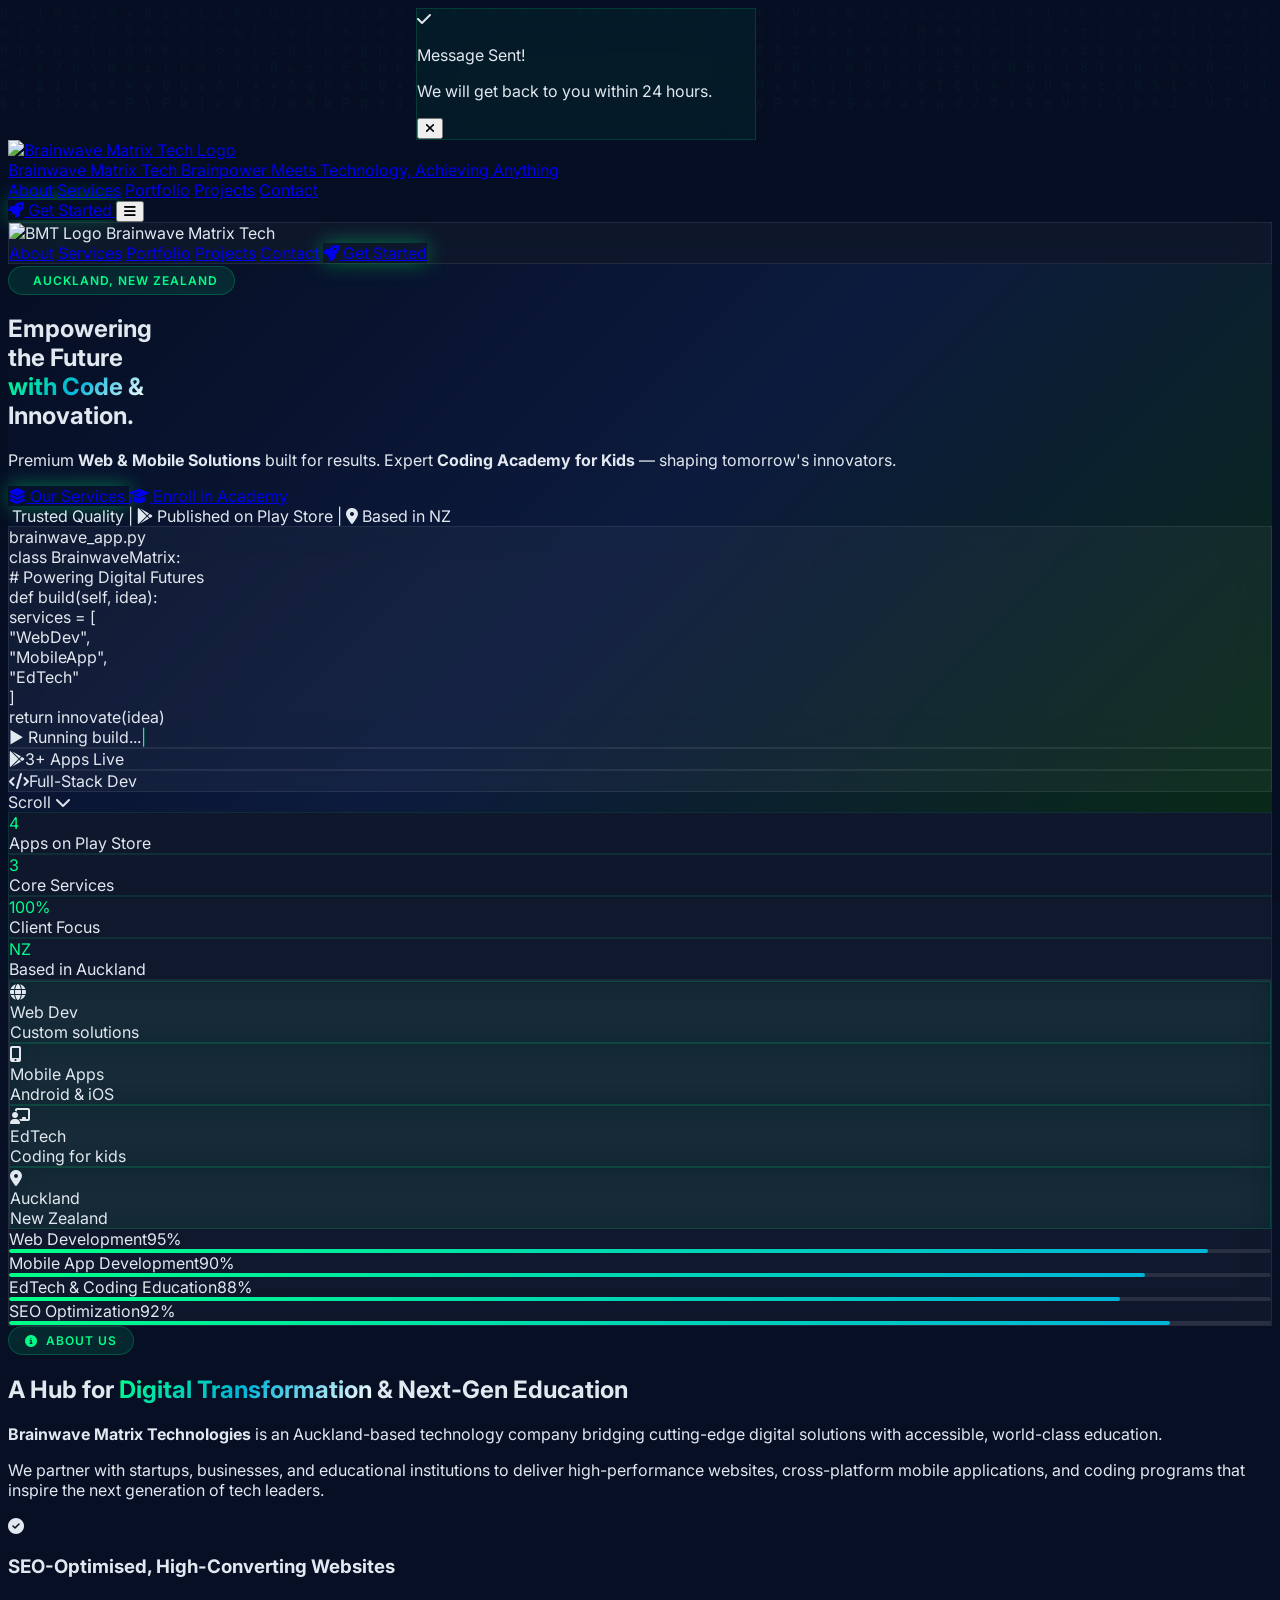
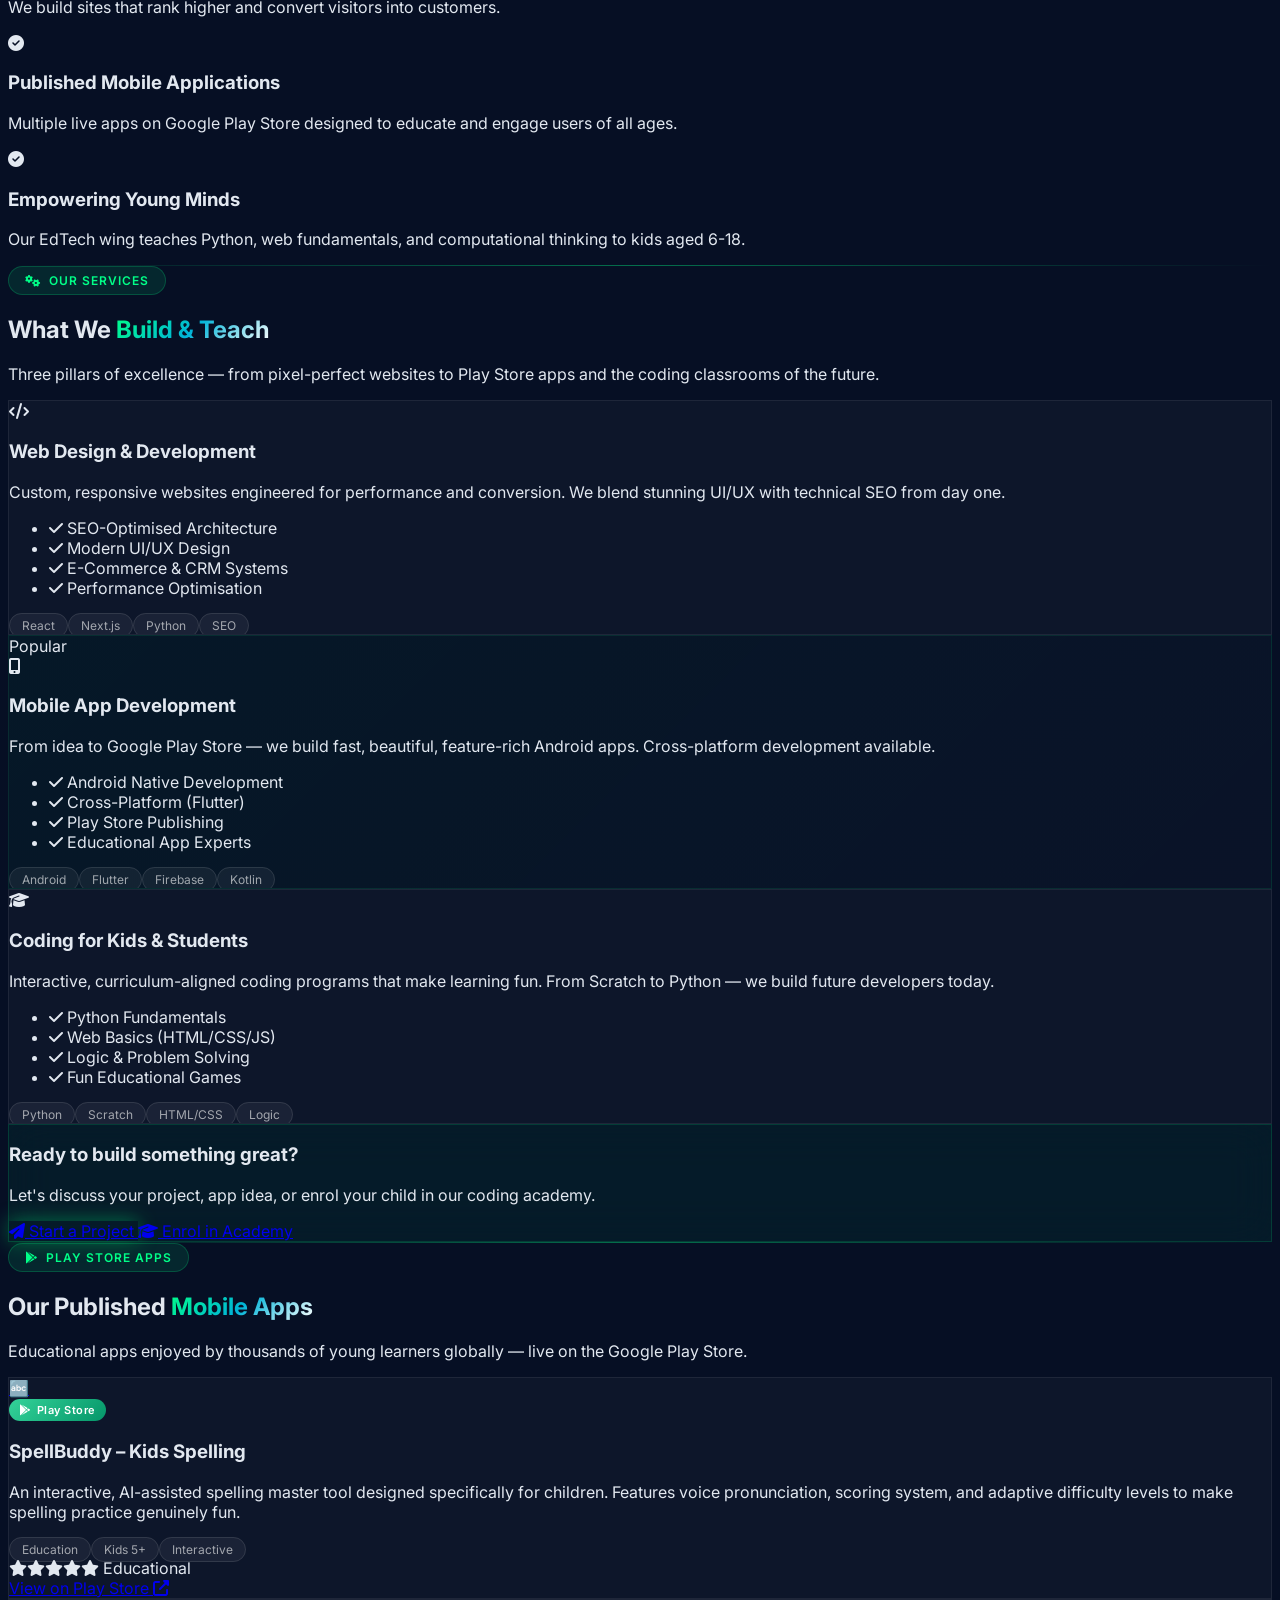
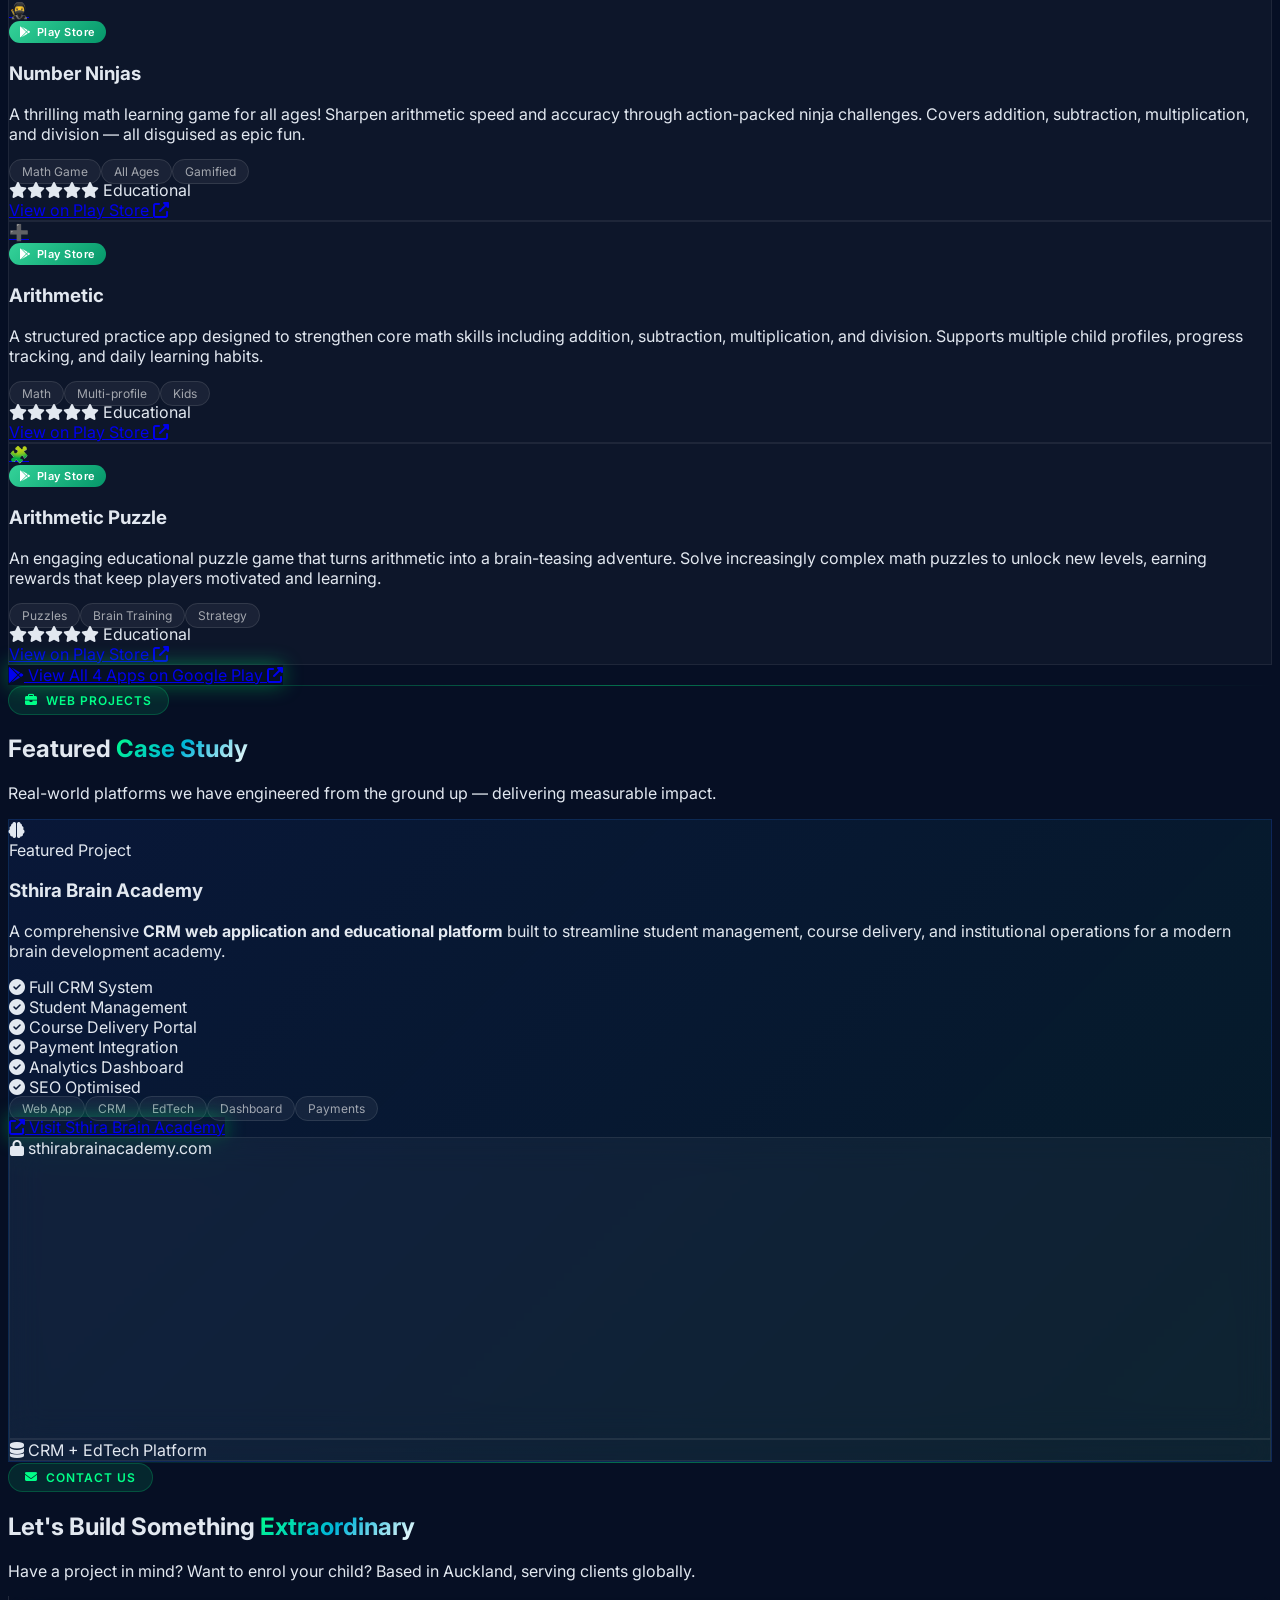
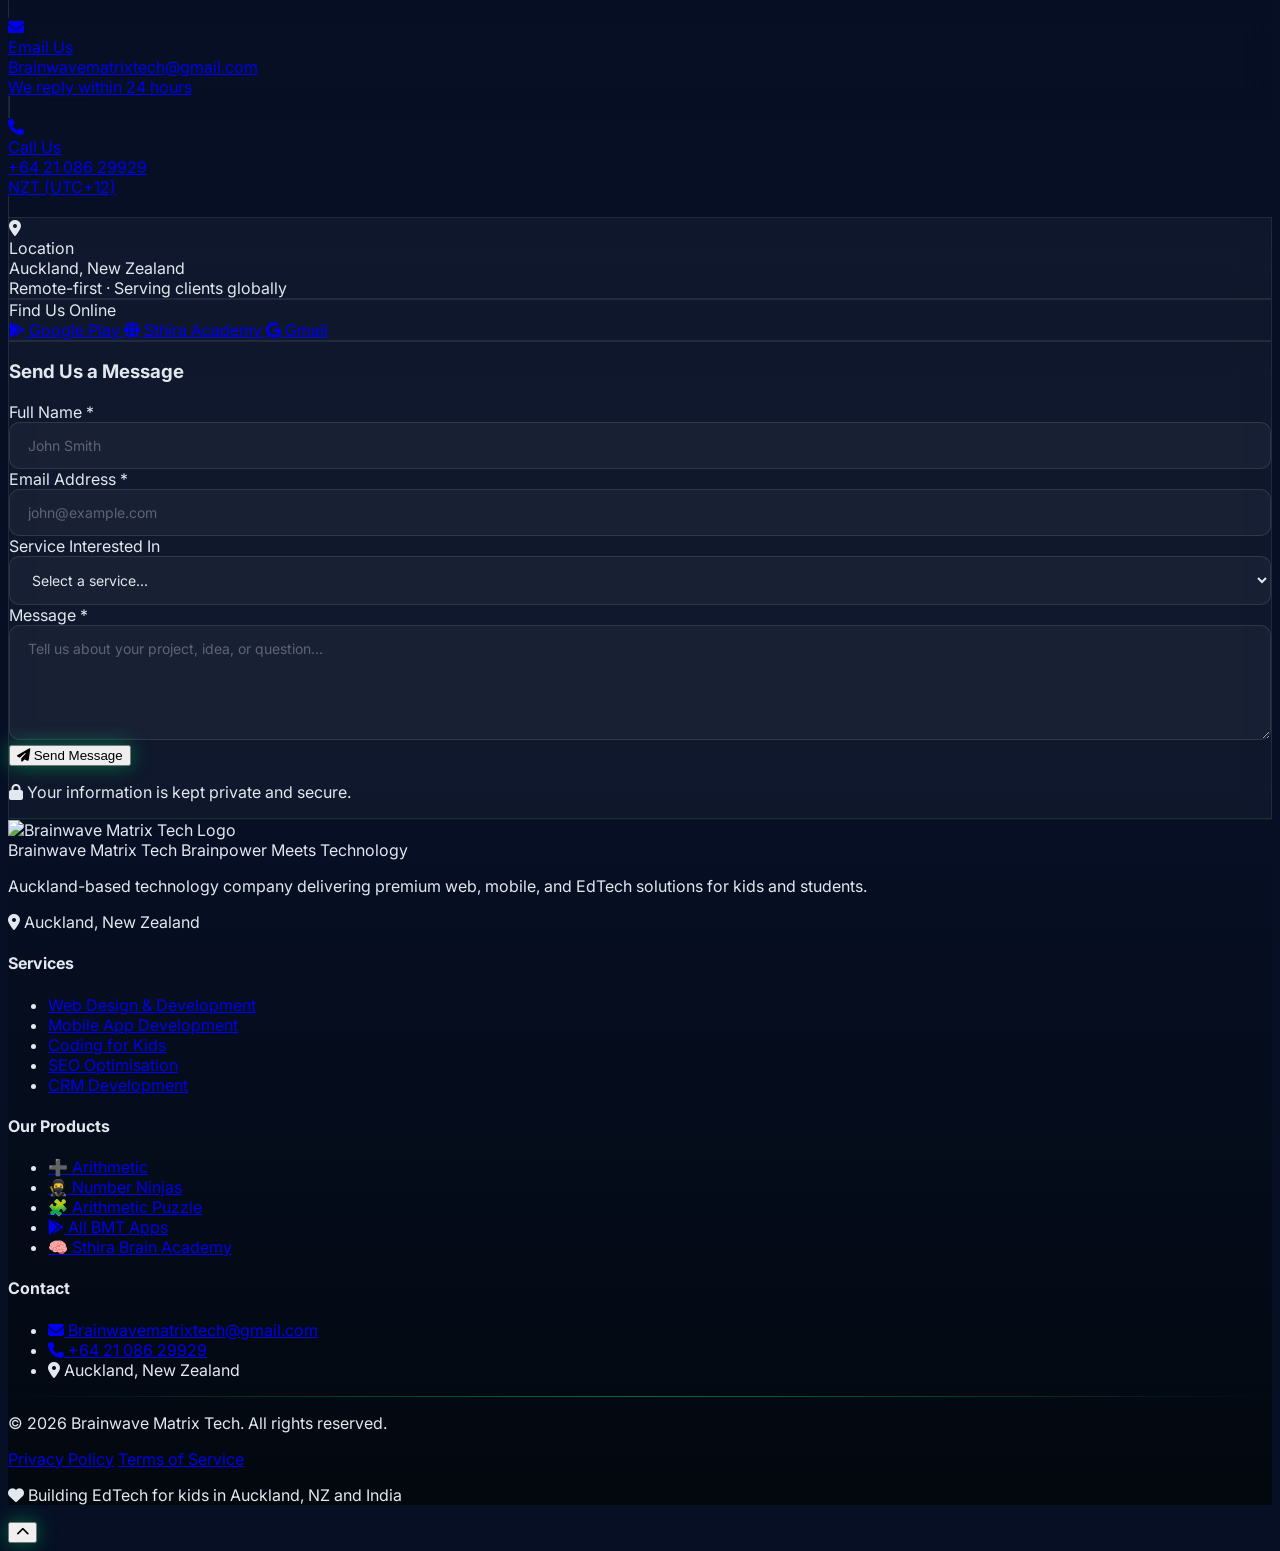
==== index.html @ c78d688f "Update site" ====
<!DOCTYPE html>
<html lang="en" class="scroll-smooth">
<head>
  <meta charset="UTF-8" />
  <meta name="viewport" content="width=device-width, initial-scale=1.0" />
  <title>Brainwave Matrix Technologies | Web, Mobile & EdTech Solutions – Auckland, NZ</title>

  <!-- SEO Meta Tags -->
  <meta name="description" content="Brainwave Matrix Technologies – Auckland-based technology solutions provider specialising in web design & development, mobile app development, and EdTech coding education for kids and students." />
  <meta name="keywords" content="web development Auckland, mobile app development NZ, coding for kids New Zealand, EdTech, Android app developer, SEO web design, Brainwave Matrix Technologies" />
  <meta name="author" content="Brainwave Matrix Technologies" />
  <meta name="robots" content="index, follow" />
  <link rel="canonical" href="https://brainwavematrixtech.com/" />

  <!-- Open Graph -->
  <meta property="og:type" content="website" />
  <meta property="og:url" content="https://brainwavematrixtech.com/" />
  <meta property="og:title" content="Brainwave Matrix Technologies | Web, Mobile & EdTech Solutions" />
  <meta property="og:description" content="Premium web & mobile solutions and expert coding academy for kids. Auckland, New Zealand." />

  <!-- Twitter Card -->
  <meta name="twitter:card" content="summary_large_image" />
  <meta name="twitter:title" content="Brainwave Matrix Technologies" />
  <meta name="twitter:description" content="Web & Mobile Solutions | Coding Academy for Kids – Auckland, NZ" />

  <!-- Tailwind CSS CDN -->
  <script src="https://cdn.tailwindcss.com"></script>
  <script>
    tailwind.config = {
      theme: {
        extend: {
          fontFamily: {
            sans: ['Inter', 'system-ui', 'sans-serif'],
            mono: ['JetBrains Mono', 'monospace'],
          }
        }
      }
    }
  </script>

  <!-- Google Fonts -->
  <link rel="preconnect" href="https://fonts.googleapis.com" />
  <link rel="preconnect" href="https://fonts.gstatic.com" crossorigin />
  <link href="https://fonts.googleapis.com/css2?family=Inter:wght@300;400;500;600;700;800;900&family=JetBrains+Mono:wght@400;700&display=swap" rel="stylesheet" />

  <!-- Favicon -->
  <link rel="icon" type="image/x-icon" href="bmt_logo.ico" />

  <!-- FontAwesome -->
  <link rel="stylesheet" href="https://cdnjs.cloudflare.com/ajax/libs/font-awesome/6.5.0/css/all.min.css" />

  <!-- JSON-LD Schema Markup -->
  <script type="application/ld+json">
  {
    "@context": "https://schema.org",
    "@graph": [
      {
        "@type": ["LocalBusiness", "EducationalOrganization", "ProfessionalService"],
        "@id": "https://brainwavematrixtech.com/#organization",
        "name": "Brainwave Matrix Technologies",
        "alternateName": "BMT",
        "description": "Auckland-based technology solutions provider specialising in web design, mobile app development, and EdTech coding education for kids and students.",
        "url": "https://brainwavematrixtech.com/",
        "telephone": "+64-21-086-29929",
        "email": "Brainwavematrixtech@gmail.com",
        "address": {
          "@type": "PostalAddress",
          "addressLocality": "Auckland",
          "addressRegion": "Auckland",
          "addressCountry": "NZ"
        },
        "geo": { "@type": "GeoCoordinates", "latitude": "-36.8509", "longitude": "174.7645" },
        "areaServed": ["New Zealand", "Global"],
        "sameAs": ["https://play.google.com/store/apps/dev?id=7331833012510602202"],
        "hasOfferCatalog": {
          "@type": "OfferCatalog",
          "name": "Technology Services",
          "itemListElement": [
            { "@type": "Offer", "itemOffered": { "@type": "Service", "name": "Web Design & Development" }},
            { "@type": "Offer", "itemOffered": { "@type": "Service", "name": "Mobile App Development" }},
            { "@type": "Offer", "itemOffered": { "@type": "Service", "name": "Coding Education for Kids" }}
          ]
        }
      },
      {
        "@type": "WebSite",
        "@id": "https://brainwavematrixtech.com/#website",
        "url": "https://brainwavematrixtech.com/",
        "name": "Brainwave Matrix Technologies",
        "publisher": { "@id": "https://brainwavematrixtech.com/#organization" }
      }
    ]
  }
  </script>

  <style>
    *, *::before, *::after { box-sizing: border-box; }
    html { scroll-behavior: smooth; }
    body { font-family: 'Inter', system-ui, sans-serif; background-color: #060f24; color: #e2e8f0; overflow-x: hidden; }

    ::-webkit-scrollbar { width: 6px; }
    ::-webkit-scrollbar-track { background: #060f24; }
    ::-webkit-scrollbar-thumb { background: #00ff88; border-radius: 3px; }

    #matrix-canvas { position: fixed; top: 0; left: 0; width: 100%; height: 100%; opacity: 0.04; pointer-events: none; z-index: 0; }

    .glass { background: rgba(255,255,255,0.04); backdrop-filter: blur(16px); -webkit-backdrop-filter: blur(16px); border: 1px solid rgba(255,255,255,0.08); }
    .glass-strong { background: rgba(0,255,136,0.05); backdrop-filter: blur(20px); -webkit-backdrop-filter: blur(20px); border: 1px solid rgba(0,255,136,0.15); }

    .glow-green { text-shadow: 0 0 20px rgba(0,255,136,0.6), 0 0 40px rgba(0,255,136,0.3); }
    .glow-btn { box-shadow: 0 0 20px rgba(0,255,136,0.4), 0 4px 15px rgba(0,0,0,0.3); transition: all 0.3s ease; }
    .glow-btn:hover { box-shadow: 0 0 35px rgba(0,255,136,0.7), 0 8px 25px rgba(0,0,0,0.4); transform: translateY(-2px); }
    .glow-btn-outline { transition: all 0.3s ease; }
    .glow-btn-outline:hover { box-shadow: 0 0 25px rgba(0,255,136,0.4); transform: translateY(-2px); }

    .gradient-text { background: linear-gradient(135deg, #00ff88 0%, #00b4d8 50%, #ffffff 100%); -webkit-background-clip: text; -webkit-text-fill-color: transparent; background-clip: text; }

    .section-divider { height: 1px; background: linear-gradient(90deg, transparent, rgba(0,255,136,0.4), transparent); }

    #navbar { transition: all 0.3s ease; }
    #navbar.scrolled { background: rgba(6,15,36,0.95) !important; backdrop-filter: blur(20px); box-shadow: 0 4px 30px rgba(0,0,0,0.5); border-bottom: 1px solid rgba(0,255,136,0.1); }

    .hero-bg { background: linear-gradient(135deg, #060f24 0%, #0d1b3e 50%, #0a2a18 100%); }

    @keyframes float { 0%,100% { transform: translateY(0); } 50% { transform: translateY(-20px); } }
    @keyframes blink { 0%,50% { opacity:1; } 51%,100% { opacity:0; } }
    .float-anim { animation: float 6s ease-in-out infinite; }
    .typewriter-cursor::after { content: '|'; color: #00ff88; animation: blink 1s infinite; }

    .stat-card { background: rgba(255,255,255,0.04); border: 1px solid rgba(0,255,136,0.1); transition: all 0.3s ease; }
    .stat-card:hover { border-color: rgba(0,255,136,0.4); background: rgba(0,255,136,0.05); transform: translateY(-4px); box-shadow: 0 10px 30px rgba(0,255,136,0.1); }

    .service-card { background: rgba(255,255,255,0.03); border: 1px solid rgba(255,255,255,0.07); transition: all 0.4s cubic-bezier(0.4,0,0.2,1); position: relative; overflow: hidden; }
    .service-card::before { content: ''; position: absolute; top: 0; left: 0; width: 100%; height: 2px; background: linear-gradient(90deg, transparent, #00ff88, transparent); transform: translateX(-100%); transition: transform 0.4s ease; }
    .service-card:hover::before { transform: translateX(100%); }
    .service-card:hover { border-color: rgba(0,255,136,0.3); background: rgba(0,255,136,0.04); transform: translateY(-6px); box-shadow: 0 20px 40px rgba(0,0,0,0.4), 0 0 40px rgba(0,255,136,0.05); }

    .app-card { background: rgba(255,255,255,0.03); border: 1px solid rgba(255,255,255,0.07); transition: all 0.4s ease; }
    .app-card:hover { border-color: rgba(0,180,216,0.4); background: rgba(0,180,216,0.05); transform: translateY(-8px); box-shadow: 0 25px 50px rgba(0,0,0,0.5), 0 0 50px rgba(0,180,216,0.1); }

    .play-badge { display: inline-flex; align-items: center; gap: 6px; background: linear-gradient(135deg, #34d399, #059669); color: white; font-size: 11px; font-weight: 600; padding: 4px 10px; border-radius: 20px; letter-spacing: 0.5px; }

    .case-study-card { background: linear-gradient(135deg, rgba(37,99,235,0.1) 0%, rgba(0,255,136,0.05) 100%); border: 1px solid rgba(37,99,235,0.2); transition: all 0.4s ease; }
    .case-study-card:hover { border-color: rgba(37,99,235,0.5); box-shadow: 0 30px 60px rgba(0,0,0,0.5), 0 0 60px rgba(37,99,235,0.1); transform: translateY(-6px); }

    .form-input { background: rgba(255,255,255,0.04); border: 1px solid rgba(255,255,255,0.1); color: #e2e8f0; border-radius: 10px; padding: 14px 18px; width: 100%; transition: all 0.3s ease; outline: none; font-family: 'Inter', sans-serif; font-size: 14px; }
    .form-input::placeholder { color: rgba(255,255,255,0.3); }
    .form-input:focus { border-color: rgba(0,255,136,0.5); background: rgba(0,255,136,0.04); box-shadow: 0 0 0 3px rgba(0,255,136,0.1); }

    .footer-bg { background: linear-gradient(180deg, #060f24 0%, #03080f 100%); border-top: 1px solid rgba(0,255,136,0.1); }

    .reveal { opacity: 0; transform: translateY(30px); transition: opacity 0.7s ease, transform 0.7s ease; }
    .reveal.visible { opacity: 1; transform: translateY(0); }
    .reveal-delay-1 { transition-delay: 0.1s; }
    .reveal-delay-2 { transition-delay: 0.2s; }
    .reveal-delay-3 { transition-delay: 0.3s; }
    .reveal-delay-4 { transition-delay: 0.4s; }

    .nav-link { position: relative; transition: color 0.3s ease; }
    .nav-link::after { content: ''; position: absolute; bottom: -2px; left: 0; width: 0; height: 2px; background: #00ff88; transition: width 0.3s ease; }
    .nav-link:hover::after { width: 100%; }
    .nav-link:hover { color: #00ff88; }

    #toast { transition: all 0.4s cubic-bezier(0.4,0,0.2,1); transform: translateX(120%); }
    #toast.show { transform: translateX(0); }

    .section-badge { display: inline-flex; align-items: center; gap: 8px; background: rgba(0,255,136,0.1); border: 1px solid rgba(0,255,136,0.2); color: #00ff88; font-size: 12px; font-weight: 600; padding: 6px 16px; border-radius: 100px; letter-spacing: 1px; text-transform: uppercase; }

    .tech-tag { background: rgba(255,255,255,0.05); border: 1px solid rgba(255,255,255,0.1); color: rgba(255,255,255,0.6); font-size: 12px; padding: 4px 12px; border-radius: 100px; }

    .progress-bar { height: 4px; background: rgba(255,255,255,0.1); border-radius: 2px; overflow: hidden; }
    .progress-fill { height: 100%; background: linear-gradient(90deg, #00ff88, #00b4d8); border-radius: 2px; width: 0; transition: width 1.5s cubic-bezier(0.4,0,0.2,1); }

    .dot-grid { background-image: radial-gradient(rgba(0,255,136,0.15) 1px, transparent 1px); background-size: 30px 30px; }

    #back-to-top { transition: all 0.3s ease; }
  </style>
</head>
<body class="antialiased">

  <canvas id="matrix-canvas" aria-hidden="true"></canvas>

  <!-- Toast -->
  <div id="toast" class="fixed top-6 right-6 z-[9999] glass-strong rounded-xl px-6 py-4 flex items-center gap-3 shadow-2xl" style="max-width:340px">
    <div id="toast-icon" class="w-8 h-8 rounded-full bg-green-500 flex items-center justify-center flex-shrink-0">
      <i class="fas fa-check text-white text-sm"></i>
    </div>
    <div class="flex-1 min-w-0">
      <p id="toast-title" class="font-semibold text-white text-sm">Message Sent!</p>
      <p id="toast-sub" class="text-xs text-gray-400 mt-0.5">We will get back to you within 24 hours.</p>
    </div>
    <button onclick="hideToast()" class="ml-2 text-gray-500 hover:text-white transition-colors flex-shrink-0"><i class="fas fa-times"></i></button>
  </div>

  <!-- ═══════════════ NAVBAR ═══════════════ -->
  <nav id="navbar" class="fixed top-0 left-0 right-0 z-50" role="navigation" aria-label="Main navigation">
    <div class="max-w-7xl mx-auto px-4 sm:px-6 lg:px-8">
      <div class="flex items-center justify-between py-4">
        <a href="#home" class="flex items-center gap-3 group" aria-label="Brainwave Matrix Technologies Home">
          <img src="bmt_logo.ico" alt="Brainwave Matrix Tech Logo" class="w-12 h-12 object-contain rounded-xl shadow-lg group-hover:scale-105 transition-transform" />
          <div class="hidden sm:block">
            <span class="text-white font-bold text-lg leading-none">Brainwave Matrix Tech</span>
            <span class="block text-[10px] text-green-400 font-semibold tracking-widest">Brainpower Meets Technology, Achieving Anything</span>
          </div>
        </a>

        <div class="hidden lg:flex items-center gap-8">
          <a href="#about"      class="nav-link text-gray-300 text-sm font-medium">About</a>
          <a href="#services"   class="nav-link text-gray-300 text-sm font-medium">Services</a>
          <a href="#portfolio"  class="nav-link text-gray-300 text-sm font-medium">Portfolio</a>
          <a href="#case-study" class="nav-link text-gray-300 text-sm font-medium">Projects</a>
          <a href="#contact"    class="nav-link text-gray-300 text-sm font-medium">Contact</a>
        </div>

        <div class="flex items-center gap-3">
          <a href="#contact" class="hidden sm:inline-flex items-center gap-2 bg-gradient-to-r from-green-500 to-emerald-600 text-white text-sm font-semibold px-5 py-2.5 rounded-full glow-btn">
            <i class="fas fa-rocket text-xs"></i> Get Started
          </a>
          <button id="mobile-toggle" class="lg:hidden text-gray-300 hover:text-white transition-colors p-2" aria-label="Toggle mobile menu" aria-expanded="false" aria-controls="mobile-menu">
            <i class="fas fa-bars text-lg"></i>
          </button>
        </div>
      </div>

      <div id="mobile-menu" class="lg:hidden hidden glass rounded-2xl mb-4 overflow-hidden">
        <div class="px-6 py-4 flex flex-col gap-4">
          <!-- Mobile logo -->
          <div class="flex items-center gap-3 pb-3 border-b border-white/10">
            <img src="bmt_logo.ico" alt="BMT Logo" class="w-10 h-10 object-contain rounded-lg" />
            <span class="text-white font-bold text-sm">Brainwave Matrix Tech</span>
          </div>
          <a href="#about"      class="text-gray-300 hover:text-green-400 transition-colors font-medium py-1" onclick="closeMobileMenu()">About</a>
          <a href="#services"   class="text-gray-300 hover:text-green-400 transition-colors font-medium py-1" onclick="closeMobileMenu()">Services</a>
          <a href="#portfolio"  class="text-gray-300 hover:text-green-400 transition-colors font-medium py-1" onclick="closeMobileMenu()">Portfolio</a>
          <a href="#case-study" class="text-gray-300 hover:text-green-400 transition-colors font-medium py-1" onclick="closeMobileMenu()">Projects</a>
          <a href="#contact"    class="text-gray-300 hover:text-green-400 transition-colors font-medium py-1" onclick="closeMobileMenu()">Contact</a>
          <a href="#contact" class="inline-flex items-center justify-center gap-2 bg-gradient-to-r from-green-500 to-emerald-600 text-white text-sm font-semibold px-5 py-3 rounded-full glow-btn mt-2" onclick="closeMobileMenu()">
            <i class="fas fa-rocket text-xs"></i> Get Started
          </a>
        </div>
      </div>
    </div>
  </nav>

  <!-- ═══════════════ HERO ═══════════════ -->
  <section id="home" class="relative hero-bg min-h-screen flex items-center overflow-hidden pt-20" aria-labelledby="hero-heading">
    <div class="absolute inset-0 dot-grid opacity-20 pointer-events-none" aria-hidden="true"></div>

    <!-- Orbs -->
    <div class="absolute top-0 right-0 w-96 h-96 rounded-full pointer-events-none float-anim" style="background: radial-gradient(circle, rgba(0,255,136,0.12), transparent 70%); filter: blur(60px);" aria-hidden="true"></div>
    <div class="absolute bottom-0 left-0 w-80 h-80 rounded-full pointer-events-none float-anim" style="background: radial-gradient(circle, rgba(59,130,246,0.12), transparent 70%); filter: blur(60px); animation-delay:-3s;" aria-hidden="true"></div>

    <div class="relative z-10 max-w-7xl mx-auto px-4 sm:px-6 lg:px-8 py-24 lg:py-32">
      <div class="grid lg:grid-cols-2 gap-16 items-center">
        <div class="text-center lg:text-left">
          <div class="inline-flex mb-6 reveal">
            <span class="section-badge">
              <span class="w-2 h-2 rounded-full bg-green-400 inline-block" style="animation: blink 2s infinite;"></span>
              Auckland, New Zealand
            </span>
          </div>

          <h1 id="hero-heading" class="text-4xl sm:text-5xl lg:text-6xl xl:text-7xl font-black leading-tight mb-6 reveal reveal-delay-1">
            <span class="text-white">Empowering<br/>the Future</span><br/>
            <span class="gradient-text">with Code &amp;</span><br/>
            <span class="text-white">Innovation.</span>
          </h1>

          <p class="text-lg sm:text-xl text-gray-400 leading-relaxed mb-10 max-w-xl mx-auto lg:mx-0 reveal reveal-delay-2">
            Premium <strong class="text-green-400">Web &amp; Mobile Solutions</strong> built for results.
            Expert <strong class="text-blue-400">Coding Academy for Kids</strong> — shaping tomorrow's innovators.
          </p>

          <div class="flex flex-col sm:flex-row gap-4 justify-center lg:justify-start reveal reveal-delay-3">
            <a href="#services" id="cta-services" class="inline-flex items-center justify-center gap-2 bg-gradient-to-r from-green-500 to-emerald-600 text-white font-bold px-8 py-4 rounded-full text-base glow-btn">
              <i class="fas fa-layer-group"></i> Our Services
            </a>
            <a href="#contact" id="cta-academy" class="inline-flex items-center justify-center gap-2 border-2 border-green-500 text-green-400 font-bold px-8 py-4 rounded-full text-base glow-btn-outline hover:bg-green-500/10">
              <i class="fas fa-graduation-cap"></i> Enroll in Academy
            </a>
          </div>

          <div class="flex flex-wrap items-center gap-4 mt-10 justify-center lg:justify-start reveal reveal-delay-4">
            <span class="flex items-center gap-2 text-xs text-gray-500"><i class="fas fa-shield-check text-green-400"></i> Trusted Quality</span>
            <span class="text-gray-700">|</span>
            <span class="flex items-center gap-2 text-xs text-gray-500"><i class="fab fa-google-play text-blue-400"></i> Published on Play Store</span>
            <span class="text-gray-700">|</span>
            <span class="flex items-center gap-2 text-xs text-gray-500"><i class="fas fa-map-marker-alt text-green-400"></i> Based in NZ</span>
          </div>
        </div>

        <!-- Right: Code Visual -->
        <div class="hidden lg:flex items-center justify-center reveal reveal-delay-2">
          <div class="relative">
            <div class="glass rounded-3xl p-8 w-96 float-anim shadow-2xl">
              <div class="flex items-center gap-2 mb-4">
                <div class="w-3 h-3 rounded-full bg-red-500"></div>
                <div class="w-3 h-3 rounded-full bg-yellow-500"></div>
                <div class="w-3 h-3 rounded-full bg-green-500"></div>
                <span class="ml-2 text-xs text-gray-500 font-mono">brainwave_app.py</span>
              </div>
              <div class="font-mono text-sm leading-relaxed">
                <div><span class="text-purple-400">class</span> <span class="text-blue-400">BrainwaveMatrix</span><span class="text-white">:</span></div>
                <div class="ml-4 mt-1"><span class="text-gray-500"># Powering Digital Futures</span></div>
                <div class="ml-4"><span class="text-purple-400">def</span> <span class="text-green-400">build</span><span class="text-white">(self, idea):</span></div>
                <div class="ml-8 text-gray-400">services = [</div>
                <div class="ml-12"><span class="text-yellow-400">"WebDev"</span><span class="text-gray-400">,</span></div>
                <div class="ml-12"><span class="text-yellow-400">"MobileApp"</span><span class="text-gray-400">,</span></div>
                <div class="ml-12"><span class="text-yellow-400">"EdTech"</span></div>
                <div class="ml-8 text-gray-400">]</div>
                <div class="ml-8"><span class="text-purple-400">return</span> <span class="text-green-400">innovate</span><span class="text-white">(idea)</span></div>
                <div class="mt-3 flex items-center gap-2">
                  <span class="text-green-400">&#9654;</span>
                  <span class="text-gray-400 text-xs typewriter-cursor" id="typewriter"></span>
                </div>
              </div>
            </div>
            <div class="absolute -top-4 -right-4 glass rounded-2xl px-4 py-3 float-anim shadow-xl" style="animation-delay:-2s">
              <div class="flex items-center gap-2"><i class="fab fa-google-play text-green-400"></i><span class="text-xs text-white font-semibold">3+ Apps Live</span></div>
            </div>
            <div class="absolute -bottom-4 -left-4 glass rounded-2xl px-4 py-3 float-anim shadow-xl" style="animation-delay:-4s">
              <div class="flex items-center gap-2"><i class="fas fa-code text-blue-400"></i><span class="text-xs text-white font-semibold">Full-Stack Dev</span></div>
            </div>
          </div>
        </div>
      </div>
    </div>

    <div class="absolute bottom-8 left-1/2 -translate-x-1/2 flex flex-col items-center gap-2 text-gray-600" style="animation: float 2s ease-in-out infinite;" aria-hidden="true">
      <span class="text-xs tracking-widest uppercase">Scroll</span>
      <i class="fas fa-chevron-down"></i>
    </div>
  </section>

  <!-- Stats Bar -->
  <div class="relative z-10 bg-[#080f20] border-y border-white/5">
    <div class="max-w-7xl mx-auto px-4 sm:px-6 lg:px-8 py-10">
      <div class="grid grid-cols-2 lg:grid-cols-4 gap-6">
        <div class="stat-card rounded-2xl p-6 text-center reveal">
          <div class="text-3xl font-black gradient-text mb-1" data-count="4">0</div>
          <div class="text-sm text-gray-400">Apps on Play Store</div>
        </div>
        <div class="stat-card rounded-2xl p-6 text-center reveal reveal-delay-1">
          <div class="text-3xl font-black gradient-text mb-1" data-count="3">0</div>
          <div class="text-sm text-gray-400">Core Services</div>
        </div>
        <div class="stat-card rounded-2xl p-6 text-center reveal reveal-delay-2">
          <div class="text-3xl font-black gradient-text mb-1" data-count="100" data-suffix="%">0</div>
          <div class="text-sm text-gray-400">Client Focus</div>
        </div>
        <div class="stat-card rounded-2xl p-6 text-center reveal reveal-delay-3">
          <div class="text-3xl font-black gradient-text mb-1">NZ</div>
          <div class="text-sm text-gray-400">Based in Auckland</div>
        </div>
      </div>
    </div>
  </div>

  <!-- ═══════════════ ABOUT ═══════════════ -->
  <section id="about" class="relative py-24 lg:py-32" aria-labelledby="about-heading">
    <div class="max-w-7xl mx-auto px-4 sm:px-6 lg:px-8">
      <div class="grid lg:grid-cols-2 gap-16 items-center">

        <!-- Left Visual -->
        <div class="order-2 lg:order-1 reveal">
          <div class="glass rounded-3xl p-8 relative overflow-hidden">
            <div class="absolute inset-0 dot-grid opacity-20" aria-hidden="true"></div>
            <div class="relative z-10">
              <div class="grid grid-cols-2 gap-4 mb-6">
                <div class="glass-strong rounded-2xl p-5 text-center">
                  <i class="fas fa-globe text-3xl text-blue-400 mb-2"></i>
                  <div class="text-sm font-semibold text-white">Web Dev</div>
                  <div class="text-xs text-gray-500 mt-1">Custom solutions</div>
                </div>
                <div class="glass-strong rounded-2xl p-5 text-center">
                  <i class="fas fa-mobile-alt text-3xl text-green-400 mb-2"></i>
                  <div class="text-sm font-semibold text-white">Mobile Apps</div>
                  <div class="text-xs text-gray-500 mt-1">Android &amp; iOS</div>
                </div>
                <div class="glass-strong rounded-2xl p-5 text-center">
                  <i class="fas fa-chalkboard-teacher text-3xl text-purple-400 mb-2"></i>
                  <div class="text-sm font-semibold text-white">EdTech</div>
                  <div class="text-xs text-gray-500 mt-1">Coding for kids</div>
                </div>
                <div class="glass-strong rounded-2xl p-5 text-center">
                  <i class="fas fa-map-marker-alt text-3xl text-yellow-400 mb-2"></i>
                  <div class="text-sm font-semibold text-white">Auckland</div>
                  <div class="text-xs text-gray-500 mt-1">New Zealand</div>
                </div>
              </div>
              <div class="space-y-3">
                <div>
                  <div class="flex justify-between text-xs text-gray-400 mb-1"><span>Web Development</span><span class="text-green-400">95%</span></div>
                  <div class="progress-bar"><div class="progress-fill" data-width="95"></div></div>
                </div>
                <div>
                  <div class="flex justify-between text-xs text-gray-400 mb-1"><span>Mobile App Development</span><span class="text-blue-400">90%</span></div>
                  <div class="progress-bar"><div class="progress-fill" data-width="90"></div></div>
                </div>
                <div>
                  <div class="flex justify-between text-xs text-gray-400 mb-1"><span>EdTech &amp; Coding Education</span><span class="text-purple-400">88%</span></div>
                  <div class="progress-bar"><div class="progress-fill" data-width="88"></div></div>
                </div>
                <div>
                  <div class="flex justify-between text-xs text-gray-400 mb-1"><span>SEO Optimization</span><span class="text-yellow-400">92%</span></div>
                  <div class="progress-bar"><div class="progress-fill" data-width="92"></div></div>
                </div>
              </div>
            </div>
          </div>
        </div>

        <!-- Right Text -->
        <div class="order-1 lg:order-2">
          <div class="section-badge mb-6 reveal"><i class="fas fa-info-circle"></i> About Us</div>
          <h2 id="about-heading" class="text-3xl sm:text-4xl lg:text-5xl font-black text-white leading-tight mb-6 reveal reveal-delay-1">
            A Hub for <span class="gradient-text">Digital Transformation</span> &amp; Next-Gen Education
          </h2>
          <p class="text-gray-400 text-lg leading-relaxed mb-6 reveal reveal-delay-2">
            <strong class="text-white">Brainwave Matrix Technologies</strong> is an Auckland-based technology company bridging cutting-edge digital solutions with accessible, world-class education.
          </p>
          <p class="text-gray-400 leading-relaxed mb-8 reveal reveal-delay-2">
            We partner with startups, businesses, and educational institutions to deliver high-performance websites, cross-platform mobile applications, and coding programs that inspire the next generation of tech leaders.
          </p>
          <div class="space-y-4 reveal reveal-delay-3">
            <div class="flex items-start gap-4">
              <div class="w-10 h-10 rounded-xl bg-green-500/10 border border-green-500/20 flex items-center justify-center flex-shrink-0 mt-0.5"><i class="fas fa-check-circle text-green-400"></i></div>
              <div>
                <h3 class="text-white font-semibold mb-1">SEO-Optimised, High-Converting Websites</h3>
                <p class="text-sm text-gray-500">We build sites that rank higher and convert visitors into customers.</p>
              </div>
            </div>
            <div class="flex items-start gap-4">
              <div class="w-10 h-10 rounded-xl bg-blue-500/10 border border-blue-500/20 flex items-center justify-center flex-shrink-0 mt-0.5"><i class="fas fa-check-circle text-blue-400"></i></div>
              <div>
                <h3 class="text-white font-semibold mb-1">Published Mobile Applications</h3>
                <p class="text-sm text-gray-500">Multiple live apps on Google Play Store designed to educate and engage users of all ages.</p>
              </div>
            </div>
            <div class="flex items-start gap-4">
              <div class="w-10 h-10 rounded-xl bg-purple-500/10 border border-purple-500/20 flex items-center justify-center flex-shrink-0 mt-0.5"><i class="fas fa-check-circle text-purple-400"></i></div>
              <div>
                <h3 class="text-white font-semibold mb-1">Empowering Young Minds</h3>
                <p class="text-sm text-gray-500">Our EdTech wing teaches Python, web fundamentals, and computational thinking to kids aged 6-18.</p>
              </div>
            </div>
          </div>
        </div>

      </div>
    </div>
  </section>

  <div class="section-divider max-w-7xl mx-auto px-8"></div>

  <!-- ═══════════════ SERVICES ═══════════════ -->
  <section id="services" class="relative py-24 lg:py-32" aria-labelledby="services-heading">
    <div class="max-w-7xl mx-auto px-4 sm:px-6 lg:px-8">
      <div class="text-center mb-16">
        <div class="inline-flex mb-4 reveal"><span class="section-badge"><i class="fas fa-cogs"></i> Our Services</span></div>
        <h2 id="services-heading" class="text-3xl sm:text-4xl lg:text-5xl font-black text-white mb-4 reveal reveal-delay-1">What We <span class="gradient-text">Build &amp; Teach</span></h2>
        <p class="text-gray-400 max-w-2xl mx-auto reveal reveal-delay-2">Three pillars of excellence — from pixel-perfect websites to Play Store apps and the coding classrooms of the future.</p>
      </div>

      <div class="grid md:grid-cols-2 lg:grid-cols-3 gap-8">

        <!-- Web Dev -->
        <article class="service-card rounded-3xl p-8 reveal" aria-labelledby="service-web-heading">
          <div class="w-16 h-16 rounded-2xl bg-blue-500/10 border border-blue-500/20 flex items-center justify-center mb-6">
            <i class="fas fa-code text-blue-400 text-2xl"></i>
          </div>
          <h3 id="service-web-heading" class="text-xl font-bold text-white mb-3">Web Design &amp; Development</h3>
          <p class="text-gray-400 text-sm leading-relaxed mb-6">Custom, responsive websites engineered for performance and conversion. We blend stunning UI/UX with technical SEO from day one.</p>
          <ul class="space-y-2 mb-6">
            <li class="flex items-center gap-2 text-sm text-gray-400"><i class="fas fa-check text-green-400 text-xs"></i> SEO-Optimised Architecture</li>
            <li class="flex items-center gap-2 text-sm text-gray-400"><i class="fas fa-check text-green-400 text-xs"></i> Modern UI/UX Design</li>
            <li class="flex items-center gap-2 text-sm text-gray-400"><i class="fas fa-check text-green-400 text-xs"></i> E-Commerce &amp; CRM Systems</li>
            <li class="flex items-center gap-2 text-sm text-gray-400"><i class="fas fa-check text-green-400 text-xs"></i> Performance Optimisation</li>
          </ul>
          <div class="flex flex-wrap gap-2">
            <span class="tech-tag">React</span><span class="tech-tag">Next.js</span><span class="tech-tag">Python</span><span class="tech-tag">SEO</span>
          </div>
        </article>

        <!-- Mobile -->
        <article class="service-card rounded-3xl p-8 reveal reveal-delay-1" style="background:linear-gradient(135deg,rgba(0,255,136,0.04) 0%,rgba(255,255,255,0.02) 100%); border-color:rgba(0,255,136,0.1);" aria-labelledby="service-mobile-heading">
          <div class="absolute top-4 right-4">
            <span class="text-[10px] font-bold px-3 py-1 rounded-full bg-gradient-to-r from-green-500 to-emerald-600 text-white tracking-wider uppercase">Popular</span>
          </div>
          <div class="w-16 h-16 rounded-2xl bg-green-500/10 border border-green-500/20 flex items-center justify-center mb-6">
            <i class="fas fa-mobile-alt text-green-400 text-2xl"></i>
          </div>
          <h3 id="service-mobile-heading" class="text-xl font-bold text-white mb-3">Mobile App Development</h3>
          <p class="text-gray-400 text-sm leading-relaxed mb-6">From idea to Google Play Store — we build fast, beautiful, feature-rich Android apps. Cross-platform development available.</p>
          <ul class="space-y-2 mb-6">
            <li class="flex items-center gap-2 text-sm text-gray-400"><i class="fas fa-check text-green-400 text-xs"></i> Android Native Development</li>
            <li class="flex items-center gap-2 text-sm text-gray-400"><i class="fas fa-check text-green-400 text-xs"></i> Cross-Platform (Flutter)</li>
            <li class="flex items-center gap-2 text-sm text-gray-400"><i class="fas fa-check text-green-400 text-xs"></i> Play Store Publishing</li>
            <li class="flex items-center gap-2 text-sm text-gray-400"><i class="fas fa-check text-green-400 text-xs"></i> Educational App Experts</li>
          </ul>
          <div class="flex flex-wrap gap-2">
            <span class="tech-tag">Android</span><span class="tech-tag">Flutter</span><span class="tech-tag">Firebase</span><span class="tech-tag">Kotlin</span>
          </div>
        </article>

        <!-- EdTech -->
        <article class="service-card rounded-3xl p-8 reveal reveal-delay-2" aria-labelledby="service-edu-heading">
          <div class="w-16 h-16 rounded-2xl bg-purple-500/10 border border-purple-500/20 flex items-center justify-center mb-6">
            <i class="fas fa-graduation-cap text-purple-400 text-2xl"></i>
          </div>
          <h3 id="service-edu-heading" class="text-xl font-bold text-white mb-3">Coding for Kids &amp; Students</h3>
          <p class="text-gray-400 text-sm leading-relaxed mb-6">Interactive, curriculum-aligned coding programs that make learning fun. From Scratch to Python — we build future developers today.</p>
          <ul class="space-y-2 mb-6">
            <li class="flex items-center gap-2 text-sm text-gray-400"><i class="fas fa-check text-green-400 text-xs"></i> Python Fundamentals</li>
            <li class="flex items-center gap-2 text-sm text-gray-400"><i class="fas fa-check text-green-400 text-xs"></i> Web Basics (HTML/CSS/JS)</li>
            <li class="flex items-center gap-2 text-sm text-gray-400"><i class="fas fa-check text-green-400 text-xs"></i> Logic &amp; Problem Solving</li>
            <li class="flex items-center gap-2 text-sm text-gray-400"><i class="fas fa-check text-green-400 text-xs"></i> Fun Educational Games</li>
          </ul>
          <div class="flex flex-wrap gap-2">
            <span class="tech-tag">Python</span><span class="tech-tag">Scratch</span><span class="tech-tag">HTML/CSS</span><span class="tech-tag">Logic</span>
          </div>
        </article>

      </div>

      <!-- CTA Strip -->
      <div class="mt-16 glass-strong rounded-3xl p-8 sm:p-12 text-center reveal">
        <h3 class="text-2xl sm:text-3xl font-bold text-white mb-4">Ready to build something great?</h3>
        <p class="text-gray-400 mb-8 max-w-xl mx-auto">Let's discuss your project, app idea, or enrol your child in our coding academy.</p>
        <div class="flex flex-col sm:flex-row gap-4 justify-center">
          <a href="#contact" class="inline-flex items-center justify-center gap-2 bg-gradient-to-r from-green-500 to-emerald-600 text-white font-bold px-8 py-4 rounded-full glow-btn">
            <i class="fas fa-paper-plane"></i> Start a Project
          </a>
          <a href="#contact" class="inline-flex items-center justify-center gap-2 border border-purple-500/50 text-purple-400 font-semibold px-8 py-4 rounded-full hover:bg-purple-500/10 transition-all">
            <i class="fas fa-graduation-cap"></i> Enrol in Academy
          </a>
        </div>
      </div>
    </div>
  </section>

  <div class="section-divider max-w-7xl mx-auto px-8"></div>

  <!-- ═══════════════ PORTFOLIO ═══════════════ -->
  <section id="portfolio" class="relative py-24 lg:py-32" aria-labelledby="portfolio-heading">
    <div class="max-w-7xl mx-auto px-4 sm:px-6 lg:px-8">
      <div class="text-center mb-16">
        <div class="inline-flex mb-4 reveal"><span class="section-badge"><i class="fab fa-google-play"></i> Play Store Apps</span></div>
        <h2 id="portfolio-heading" class="text-3xl sm:text-4xl lg:text-5xl font-black text-white mb-4 reveal reveal-delay-1">Our Published <span class="gradient-text">Mobile Apps</span></h2>
        <p class="text-gray-400 max-w-2xl mx-auto reveal reveal-delay-2">Educational apps enjoyed by thousands of young learners globally — live on the Google Play Store.</p>
      </div>

      <div class="grid sm:grid-cols-2 lg:grid-cols-2 xl:grid-cols-4 gap-6">

        <!-- SpellBuddy -->
        <article class="app-card rounded-3xl p-8 reveal group" aria-labelledby="app-spell-heading">
          <div class="flex items-start gap-4 mb-5">
            <a href="https://play.google.com/store/apps/details?id=com.bmt.spellbuddy" target="_blank" rel="noopener noreferrer" class="flex-shrink-0">
              <img id="icon-spellbuddy"
                   src="https://play-lh.googleusercontent.com/z5asARXu_hNOi5QwCN5nlHciYZfFmUAvzmaSCZiHZmPinFX8zsSpZxp_fcYpgLnQSaFQ2HErwx0bTdc5wQe4iQ=s180-rw"
                   alt="SpellBuddy app icon"
                   onerror="this.outerHTML='<div class=&quot;w-20 h-20 rounded-2xl bg-gradient-to-br from-purple-600 to-blue-600 flex items-center justify-center text-4xl shadow-lg shadow-purple-500/20&quot;>&#128292;</div>'"
                   class="w-20 h-20 rounded-2xl object-cover shadow-lg shadow-purple-500/20 border border-white/10" />
            </a>
            <div class="flex-1">
              <div class="play-badge mb-2"><i class="fab fa-google-play text-xs"></i> Play Store</div>
              <h3 id="app-spell-heading" class="text-lg font-bold text-white leading-tight">SpellBuddy &#8211; Kids Spelling</h3>
            </div>
          </div>
          <p class="text-sm text-gray-400 leading-relaxed mb-5">An interactive, AI-assisted spelling master tool designed specifically for children. Features voice pronunciation, scoring system, and adaptive difficulty levels to make spelling practice genuinely fun.</p>
          <div class="flex flex-wrap gap-2 mb-5">
            <span class="tech-tag">Education</span><span class="tech-tag">Kids 5+</span><span class="tech-tag">Interactive</span>
          </div>
          <div class="flex items-center gap-1 mb-5">
            <i class="fas fa-star text-yellow-400 text-xs"></i><i class="fas fa-star text-yellow-400 text-xs"></i><i class="fas fa-star text-yellow-400 text-xs"></i><i class="fas fa-star text-yellow-400 text-xs"></i><i class="fas fa-star text-yellow-400 text-xs"></i>
            <span class="text-xs text-gray-500 ml-1">Educational</span>
          </div>
          <a href="https://play.google.com/store/apps/details?id=com.bmt.spellbuddy" target="_blank" rel="noopener noreferrer" class="inline-flex items-center gap-2 text-sm font-semibold text-green-400 hover:text-green-300 transition-colors">
            View on Play Store <i class="fas fa-external-link-alt text-xs"></i>
          </a>
        </article>

        <!-- Number Ninjas -->
        <article class="app-card rounded-3xl p-8 reveal reveal-delay-1 group" aria-labelledby="app-ninja-heading">
          <div class="flex items-start gap-4 mb-5">
            <a href="https://play.google.com/store/apps/details?id=com.bmt.numberninjas" target="_blank" rel="noopener noreferrer" class="flex-shrink-0">
              <img id="icon-numberninjas"
                   src="https://play-lh.googleusercontent.com/UQANWCvqG1TReA9xNN7IFkbBSWNqy1pxyzAErQNrVj-AERVPOuWvc2IfM0Axl54bQhjvS7JP1_HW4aZXaoMaGRM=w120-h120-rw"
                   alt="Number Ninjas app icon"
                   onerror="this.outerHTML='<div class=&quot;w-20 h-20 rounded-2xl bg-gradient-to-br from-orange-500 to-yellow-500 flex items-center justify-center text-4xl shadow-lg shadow-orange-500/20&quot;>&#129399;</div>'"
                   class="w-20 h-20 rounded-2xl object-cover shadow-lg shadow-orange-500/20 border border-white/10" />
            </a>
            <div class="flex-1">
              <div class="play-badge mb-2"><i class="fab fa-google-play text-xs"></i> Play Store</div>
              <h3 id="app-ninja-heading" class="text-lg font-bold text-white leading-tight">Number Ninjas</h3>
            </div>
          </div>
          <p class="text-sm text-gray-400 leading-relaxed mb-5">A thrilling math learning game for all ages! Sharpen arithmetic speed and accuracy through action-packed ninja challenges. Covers addition, subtraction, multiplication, and division — all disguised as epic fun.</p>
          <div class="flex flex-wrap gap-2 mb-5">
            <span class="tech-tag">Math Game</span><span class="tech-tag">All Ages</span><span class="tech-tag">Gamified</span>
          </div>
          <div class="flex items-center gap-1 mb-5">
            <i class="fas fa-star text-yellow-400 text-xs"></i><i class="fas fa-star text-yellow-400 text-xs"></i><i class="fas fa-star text-yellow-400 text-xs"></i><i class="fas fa-star text-yellow-400 text-xs"></i><i class="fas fa-star text-yellow-400 text-xs"></i>
            <span class="text-xs text-gray-500 ml-1">Educational</span>
          </div>
          <a href="https://play.google.com/store/apps/details?id=com.bmt.numberninjas" target="_blank" rel="noopener noreferrer" class="inline-flex items-center gap-2 text-sm font-semibold text-green-400 hover:text-green-300 transition-colors">
            View on Play Store <i class="fas fa-external-link-alt text-xs"></i>
          </a>
        </article>

        <!-- Arithmetic -->
        <article class="app-card rounded-3xl p-8 reveal reveal-delay-2 group" aria-labelledby="app-arith-heading">
          <div class="flex items-start gap-4 mb-5">
            <a href="https://play.google.com/store/apps/details?id=com.bmt.arithmetic" target="_blank" rel="noopener noreferrer" class="flex-shrink-0">
              <img id="icon-arithmetic"
                   src="https://play-lh.googleusercontent.com/CLi6tuixTbGxiCefUljmcWwbN6hPiOMtK73XEYSI8fO7xnIfdKHcCt4dBVlTpE6xO-s4mT-TttpEyJZsbmRz=w120-h120-rw"
                   alt="Arithmetic app icon"
                   onerror="this.outerHTML='<div class=&quot;w-20 h-20 rounded-2xl bg-gradient-to-br from-pink-500 to-rose-600 flex items-center justify-center text-4xl shadow-lg shadow-pink-500/20&quot;>&#10133;</div>'"
                   class="w-20 h-20 rounded-2xl object-cover shadow-lg shadow-pink-500/20 border border-white/10" />
            </a>
            <div class="flex-1">
              <div class="play-badge mb-2"><i class="fab fa-google-play text-xs"></i> Play Store</div>
              <h3 class="text-lg font-bold text-white leading-tight">Arithmetic</h3>
            </div>
          </div>
          <p class="text-sm text-gray-400 leading-relaxed mb-5">A structured practice app designed to strengthen core math skills including addition, subtraction, multiplication, and division. Supports multiple child profiles, progress tracking, and daily learning habits.</p>
          <div class="flex flex-wrap gap-2 mb-5">
            <span class="tech-tag">Math</span><span class="tech-tag">Multi-profile</span><span class="tech-tag">Kids</span>
          </div>
          <div class="flex items-center gap-1 mb-5">
            <i class="fas fa-star text-yellow-400 text-xs"></i><i class="fas fa-star text-yellow-400 text-xs"></i><i class="fas fa-star text-yellow-400 text-xs"></i><i class="fas fa-star text-yellow-400 text-xs"></i><i class="fas fa-star text-yellow-400 text-xs"></i>
            <span class="text-xs text-gray-500 ml-1">Educational</span>
          </div>
          <a href="https://play.google.com/store/apps/details?id=com.bmt.arithmetic" target="_blank" rel="noopener noreferrer" class="inline-flex items-center gap-2 text-sm font-semibold text-green-400 hover:text-green-300 transition-colors">
            View on Play Store <i class="fas fa-external-link-alt text-xs"></i>
          </a>
        </article>

        <!-- Arithmetic Puzzle -->
        <article class="app-card rounded-3xl p-8 reveal reveal-delay-3 group" aria-labelledby="app-arithpuz-heading">
          <div class="flex items-start gap-4 mb-5">
            <a href="https://play.google.com/store/apps/details?id=com.bmt.arithmeticpuzzle" target="_blank" rel="noopener noreferrer" class="flex-shrink-0">
              <img id="icon-arithmeticpuzzle"
                   src="https://play-lh.googleusercontent.com/dvoOeIlotSNZOmRpfpSPi7l8WDoFN70fTrQmBbK0dWouYSU91W6DJVFxVlKV_TLHUzL94ItK1EJT6oTIgAFj=w240-h480-rw"
                   alt="Arithmetic Puzzle app icon"
                   onerror="this.outerHTML='<div class=&quot;w-20 h-20 rounded-2xl bg-gradient-to-br from-teal-500 to-green-600 flex items-center justify-center text-4xl shadow-lg shadow-teal-500/20&quot;>&#129513;</div>'"
                   class="w-20 h-20 rounded-2xl object-cover shadow-lg shadow-teal-500/20 border border-white/10" />
            </a>
            <div class="flex-1">
              <div class="play-badge mb-2"><i class="fab fa-google-play text-xs"></i> Play Store</div>
              <h3 id="app-arithpuz-heading" class="text-lg font-bold text-white leading-tight">Arithmetic Puzzle</h3>
            </div>
          </div>
          <p class="text-sm text-gray-400 leading-relaxed mb-5">An engaging educational puzzle game that turns arithmetic into a brain-teasing adventure. Solve increasingly complex math puzzles to unlock new levels, earning rewards that keep players motivated and learning.</p>
          <div class="flex flex-wrap gap-2 mb-5">
            <span class="tech-tag">Puzzles</span><span class="tech-tag">Brain Training</span><span class="tech-tag">Strategy</span>
          </div>
          <div class="flex items-center gap-1 mb-5">
            <i class="fas fa-star text-yellow-400 text-xs"></i><i class="fas fa-star text-yellow-400 text-xs"></i><i class="fas fa-star text-yellow-400 text-xs"></i><i class="fas fa-star text-yellow-400 text-xs"></i><i class="fas fa-star text-yellow-400 text-xs"></i>
            <span class="text-xs text-gray-500 ml-1">Educational</span>
          </div>
          <a href="https://play.google.com/store/apps/details?id=com.bmt.arithmeticpuzzle" target="_blank" rel="noopener noreferrer" class="inline-flex items-center gap-2 text-sm font-semibold text-green-400 hover:text-green-300 transition-colors">
            View on Play Store <i class="fas fa-external-link-alt text-xs"></i>
          </a>
        </article>

      </div>

      <div class="text-center mt-12 reveal">
        <a href="https://play.google.com/store/apps/developer?id=Brainwave+Matrix+Tech"
           target="_blank" rel="noopener noreferrer"
           class="inline-flex items-center gap-3 bg-gradient-to-r from-green-600 to-teal-600 text-white font-bold px-8 py-4 rounded-full glow-btn text-sm sm:text-base">
          <i class="fab fa-google-play text-lg"></i> View All 4 Apps on Google Play <i class="fas fa-external-link-alt text-xs"></i>
        </a>
      </div>
    </div>
  </section>

  <div class="section-divider max-w-7xl mx-auto px-8"></div>

  <!-- ═══════════════ CASE STUDY ═══════════════ -->
  <section id="case-study" class="relative py-24 lg:py-32" aria-labelledby="casestudy-heading">
    <div class="max-w-7xl mx-auto px-4 sm:px-6 lg:px-8">
      <div class="text-center mb-16">
        <div class="inline-flex mb-4 reveal"><span class="section-badge"><i class="fas fa-briefcase"></i> Web Projects</span></div>
        <h2 id="casestudy-heading" class="text-3xl sm:text-4xl lg:text-5xl font-black text-white mb-4 reveal reveal-delay-1">Featured <span class="gradient-text">Case Study</span></h2>
        <p class="text-gray-400 max-w-2xl mx-auto reveal reveal-delay-2">Real-world platforms we have engineered from the ground up — delivering measurable impact.</p>
      </div>

      <div class="case-study-card rounded-3xl p-8 sm:p-12 reveal">
        <div class="grid lg:grid-cols-2 gap-12 items-center">
          <div>
            <div class="flex items-center gap-3 mb-6">
              <div class="w-12 h-12 rounded-xl bg-gradient-to-br from-blue-600 to-purple-600 flex items-center justify-center shadow-lg">
                <i class="fas fa-brain text-white text-xl"></i>
              </div>
              <div>
                <div class="text-xs text-blue-400 font-semibold tracking-widest uppercase mb-0.5">Featured Project</div>
                <h3 class="text-2xl font-black text-white">Sthira Brain Academy</h3>
              </div>
            </div>
            <p class="text-gray-400 leading-relaxed mb-6">
              A comprehensive <strong class="text-white">CRM web application and educational platform</strong> built to streamline student management, course delivery, and institutional operations for a modern brain development academy.
            </p>
            <div class="grid sm:grid-cols-2 gap-3 mb-8">
              <div class="flex items-center gap-2 text-sm text-gray-400"><i class="fas fa-check-circle text-blue-400"></i> Full CRM System</div>
              <div class="flex items-center gap-2 text-sm text-gray-400"><i class="fas fa-check-circle text-blue-400"></i> Student Management</div>
              <div class="flex items-center gap-2 text-sm text-gray-400"><i class="fas fa-check-circle text-blue-400"></i> Course Delivery Portal</div>
              <div class="flex items-center gap-2 text-sm text-gray-400"><i class="fas fa-check-circle text-blue-400"></i> Payment Integration</div>
              <div class="flex items-center gap-2 text-sm text-gray-400"><i class="fas fa-check-circle text-blue-400"></i> Analytics Dashboard</div>
              <div class="flex items-center gap-2 text-sm text-gray-400"><i class="fas fa-check-circle text-blue-400"></i> SEO Optimised</div>
            </div>
            <div class="flex flex-wrap gap-2 mb-8">
              <span class="tech-tag">Web App</span><span class="tech-tag">CRM</span><span class="tech-tag">EdTech</span><span class="tech-tag">Dashboard</span><span class="tech-tag">Payments</span>
            </div>
            <a href="https://sthirabrainacademy.com/" target="_blank" rel="noopener noreferrer"
               class="inline-flex items-center gap-2 bg-gradient-to-r from-blue-600 to-purple-600 text-white font-bold px-6 py-3 rounded-full text-sm glow-btn">
              <i class="fas fa-external-link-alt"></i> Visit Sthira Brain Academy
            </a>
          </div>

          <!-- Browser Mockup -->
          <div class="hidden lg:block">
            <div class="glass rounded-2xl overflow-hidden border border-blue-500/20 shadow-2xl">
              <div class="bg-[#1a2340] px-4 py-3 flex items-center gap-3">
                <div class="flex gap-1.5">
                  <div class="w-3 h-3 rounded-full bg-red-500/60"></div>
                  <div class="w-3 h-3 rounded-full bg-yellow-500/60"></div>
                  <div class="w-3 h-3 rounded-full bg-green-500/60"></div>
                </div>
                <div class="flex-1 bg-[#0d1b3e] rounded-md px-3 py-1.5 flex items-center gap-2">
                  <i class="fas fa-lock text-green-400 text-xs"></i>
                  <span class="text-xs text-gray-400 font-mono">sthirabrainacademy.com</span>
                </div>
              </div>
              <div class="p-6 bg-gradient-to-b from-[#0a1628] to-[#0d1b3e]" style="min-height:280px;">
                <div class="h-3 rounded-full bg-blue-500/30 w-3/4 mb-2"></div>
                <div class="h-2 rounded-full bg-gray-600/40 w-1/2 mb-4"></div>
                <div class="flex gap-2 mb-6"><div class="h-8 w-28 rounded-lg bg-blue-600/50"></div><div class="h-8 w-24 rounded-lg bg-purple-600/30 border border-purple-500/30"></div></div>
                <div class="grid grid-cols-3 gap-3 mb-5">
                  <div class="bg-white/5 rounded-xl p-3 text-center"><div class="h-4 w-8 rounded bg-blue-400/40 mx-auto mb-1"></div><div class="h-2 w-12 rounded bg-gray-600/40 mx-auto"></div></div>
                  <div class="bg-white/5 rounded-xl p-3 text-center"><div class="h-4 w-8 rounded bg-green-400/40 mx-auto mb-1"></div><div class="h-2 w-12 rounded bg-gray-600/40 mx-auto"></div></div>
                  <div class="bg-white/5 rounded-xl p-3 text-center"><div class="h-4 w-8 rounded bg-purple-400/40 mx-auto mb-1"></div><div class="h-2 w-12 rounded bg-gray-600/40 mx-auto"></div></div>
                </div>
                <div class="space-y-2">
                  <div class="flex gap-2 items-center"><div class="w-6 h-6 rounded-full bg-blue-500/40"></div><div class="h-2 flex-1 rounded bg-gray-700/60"></div><div class="h-2 w-12 rounded bg-green-500/30"></div></div>
                  <div class="flex gap-2 items-center"><div class="w-6 h-6 rounded-full bg-purple-500/40"></div><div class="h-2 flex-1 rounded bg-gray-700/60"></div><div class="h-2 w-10 rounded bg-blue-500/30"></div></div>
                  <div class="flex gap-2 items-center"><div class="w-6 h-6 rounded-full bg-teal-500/40"></div><div class="h-2 flex-1 rounded bg-gray-700/60"></div><div class="h-2 w-16 rounded bg-yellow-500/30"></div></div>
                </div>
              </div>
            </div>
            <div class="mt-4 glass rounded-xl p-3 inline-flex items-center gap-3">
              <i class="fas fa-database text-blue-400"></i>
              <span class="text-sm font-bold text-white">CRM + EdTech Platform</span>
            </div>
          </div>
        </div>
      </div>
    </div>
  </section>

  <div class="section-divider max-w-7xl mx-auto px-8"></div>

  <!-- ═══════════════ CONTACT ═══════════════ -->
  <section id="contact" class="relative py-24 lg:py-32" aria-labelledby="contact-heading">
    <div class="max-w-7xl mx-auto px-4 sm:px-6 lg:px-8">
      <div class="text-center mb-16">
        <div class="inline-flex mb-4 reveal"><span class="section-badge"><i class="fas fa-envelope"></i> Contact Us</span></div>
        <h2 id="contact-heading" class="text-3xl sm:text-4xl lg:text-5xl font-black text-white mb-4 reveal reveal-delay-1">Let's Build Something <span class="gradient-text">Extraordinary</span></h2>
        <p class="text-gray-400 max-w-2xl mx-auto reveal reveal-delay-2">Have a project in mind? Want to enrol your child? Based in Auckland, serving clients globally.</p>
      </div>

      <div class="grid lg:grid-cols-2 gap-12">

        <!-- Info -->
        <div class="reveal">
          <div class="space-y-6 mb-10">
            <a href="mailto:Brainwavematrixtech@gmail.com" id="contact-email-link" class="flex items-start gap-5 glass rounded-2xl p-6 hover:border-green-500/30 transition-all group">
              <div class="w-12 h-12 rounded-xl bg-green-500/10 border border-green-500/20 flex items-center justify-center flex-shrink-0"><i class="fas fa-envelope text-green-400"></i></div>
              <div>
                <div class="text-xs text-gray-500 uppercase tracking-wider mb-1 font-semibold">Email Us</div>
                <div class="text-white font-semibold text-sm sm:text-base group-hover:text-green-400 transition-colors">Brainwavematrixtech@gmail.com</div>
                <div class="text-xs text-gray-600 mt-1">We reply within 24 hours</div>
              </div>
            </a>
            <a href="tel:+6421086 29929" id="contact-phone-link" class="flex items-start gap-5 glass rounded-2xl p-6 hover:border-blue-500/30 transition-all group">
              <div class="w-12 h-12 rounded-xl bg-blue-500/10 border border-blue-500/20 flex items-center justify-center flex-shrink-0"><i class="fas fa-phone text-blue-400"></i></div>
              <div>
                <div class="text-xs text-gray-500 uppercase tracking-wider mb-1 font-semibold">Call Us</div>
                <div class="text-white font-semibold group-hover:text-blue-400 transition-colors">+64 21 086 29929</div>
                <div class="text-xs text-gray-600 mt-1">NZT (UTC+12)</div>
              </div>
            </a>
            <div id="contact-location" class="flex items-start gap-5 glass rounded-2xl p-6">
              <div class="w-12 h-12 rounded-xl bg-purple-500/10 border border-purple-500/20 flex items-center justify-center flex-shrink-0"><i class="fas fa-map-marker-alt text-purple-400"></i></div>
              <div>
                <div class="text-xs text-gray-500 uppercase tracking-wider mb-1 font-semibold">Location</div>
                <div class="text-white font-semibold">Auckland, New Zealand</div>
                <div class="text-xs text-gray-600 mt-1">Remote-first · Serving clients globally</div>
              </div>
            </div>
          </div>

          <div class="glass rounded-2xl p-6">
            <div class="text-xs text-gray-500 uppercase tracking-wider mb-4 font-semibold">Find Us Online</div>
            <div class="flex flex-wrap gap-3">
              <a href="https://play.google.com/store/apps/dev?id=7331833012510602202" target="_blank" rel="noopener noreferrer"
                 class="flex items-center gap-2 bg-green-500/10 border border-green-500/20 text-green-400 text-sm font-semibold px-4 py-2.5 rounded-xl hover:bg-green-500/20 transition-all">
                <i class="fab fa-google-play"></i> Google Play
              </a>
              <a href="https://sthirabrainacademy.com/" target="_blank" rel="noopener noreferrer"
                 class="flex items-center gap-2 bg-blue-500/10 border border-blue-500/20 text-blue-400 text-sm font-semibold px-4 py-2.5 rounded-xl hover:bg-blue-500/20 transition-all">
                <i class="fas fa-globe"></i> Sthira Academy
              </a>
              <a href="mailto:Brainwavematrixtech@gmail.com"
                 class="flex items-center gap-2 bg-white/5 border border-white/10 text-gray-400 text-sm font-semibold px-4 py-2.5 rounded-xl hover:bg-white/10 transition-all">
                <i class="fab fa-google"></i> Gmail
              </a>
            </div>
          </div>
        </div>

        <!-- Form -->
        <div class="reveal reveal-delay-1">
          <form id="contact-form" class="glass rounded-3xl p-8 sm:p-10" novalidate aria-label="Contact form">
            <h3 class="text-xl font-bold text-white mb-6">Send Us a Message</h3>
            <!-- Web3Forms hidden fields -->
            <input type="hidden" name="access_key" value="f1d67150-9872-4241-91ad-c6682e923535" />
            <input type="hidden" name="subject" value="New enquiry from BMT Website" />
            <input type="hidden" name="from_name" value="Brainwave Matrix Tech Website" />
            <!-- Honeypot anti-spam -->
            <input type="checkbox" name="botcheck" class="hidden" style="display:none" tabindex="-1" autocomplete="off" />
            <div class="grid sm:grid-cols-2 gap-4 mb-4">
              <div>
                <label for="form-name" class="block text-xs text-gray-500 uppercase tracking-wider font-semibold mb-2">Full Name *</label>
                <input type="text" id="form-name" name="name" class="form-input" placeholder="John Smith" required autocomplete="name" />
              </div>
              <div>
                <label for="form-email" class="block text-xs text-gray-500 uppercase tracking-wider font-semibold mb-2">Email Address *</label>
                <input type="email" id="form-email" name="email" class="form-input" placeholder="john@example.com" required autocomplete="email" />
              </div>
            </div>
            <div class="mb-4">
              <label for="form-service" class="block text-xs text-gray-500 uppercase tracking-wider font-semibold mb-2">Service Interested In</label>
              <select id="form-service" name="service" class="form-input cursor-pointer">
                <option value="" style="background:#0d1b3e">Select a service...</option>
                <option value="web" style="background:#0d1b3e">Web Design &amp; Development</option>
                <option value="mobile" style="background:#0d1b3e">Mobile App Development</option>
                <option value="edtech" style="background:#0d1b3e">Coding for Kids / EdTech</option>
                <option value="other" style="background:#0d1b3e">Other / General Enquiry</option>
              </select>
            </div>
            <div class="mb-6">
              <label for="form-message" class="block text-xs text-gray-500 uppercase tracking-wider font-semibold mb-2">Message *</label>
              <textarea id="form-message" name="message" class="form-input" rows="5" placeholder="Tell us about your project, idea, or question..." required></textarea>
            </div>
            <button type="submit" id="form-submit" class="w-full inline-flex items-center justify-center gap-2 bg-gradient-to-r from-green-500 to-emerald-600 text-white font-bold px-8 py-4 rounded-xl glow-btn text-base">
              <i class="fas fa-paper-plane"></i>
              <span id="btn-text">Send Message</span>
            </button>
            <p class="text-xs text-gray-600 text-center mt-4"><i class="fas fa-lock text-green-600 mr-1"></i> Your information is kept private and secure.</p>
          </form>
        </div>
      </div>
    </div>
  </section>

  <!-- ═══════════════ FOOTER ═══════════════ -->
  <footer class="footer-bg pt-16 pb-8" role="contentinfo">
    <div class="max-w-7xl mx-auto px-4 sm:px-6 lg:px-8">
      <div class="grid sm:grid-cols-2 lg:grid-cols-4 gap-10 mb-12">
        <div class="sm:col-span-2 lg:col-span-1">
          <div class="flex items-center gap-3 mb-4">
            <img src="bmt_logo.ico" alt="Brainwave Matrix Tech Logo" class="w-12 h-12 object-contain rounded-xl shadow-lg" />
            <div>
              <span class="text-white font-bold text-base leading-none">Brainwave Matrix Tech</span>
              <span class="block text-[10px] text-green-400 font-semibold tracking-wide">Brainpower Meets Technology</span>
            </div>
          </div>
          <p class="text-gray-500 text-sm leading-relaxed mb-4">Auckland-based technology company delivering premium web, mobile, and EdTech solutions for kids and students.</p>
          <div class="flex items-center gap-2 text-xs text-gray-600"><i class="fas fa-map-marker-alt text-green-500"></i> Auckland, New Zealand</div>
        </div>

        <div>
          <h4 class="text-white font-semibold mb-4 text-sm">Services</h4>
          <ul class="space-y-2.5">
            <li><a href="#services" class="text-gray-500 hover:text-green-400 text-sm transition-colors">Web Design &amp; Development</a></li>
            <li><a href="#services" class="text-gray-500 hover:text-green-400 text-sm transition-colors">Mobile App Development</a></li>
            <li><a href="#services" class="text-gray-500 hover:text-green-400 text-sm transition-colors">Coding for Kids</a></li>
            <li><a href="#services" class="text-gray-500 hover:text-green-400 text-sm transition-colors">SEO Optimisation</a></li>
            <li><a href="#services" class="text-gray-500 hover:text-green-400 text-sm transition-colors">CRM Development</a></li>
          </ul>
        </div>

        <div>
          <h4 class="text-white font-semibold mb-4 text-sm">Our Products</h4>
          <ul class="space-y-2.5">
            <li><a href="https://play.google.com/store/apps/details?id=com.bmt.arithmetic" target="_blank" rel="noopener" class="text-gray-500 hover:text-green-400 text-sm transition-colors">&#10133; Arithmetic</a></li>
            <li><a href="https://play.google.com/store/apps/details?id=com.bmt.numberninjas" target="_blank" rel="noopener" class="text-gray-500 hover:text-green-400 text-sm transition-colors">&#129399; Number Ninjas</a></li>
            <li><a href="https://play.google.com/store/apps/details?id=com.bmt.arithmeticpuzzle" target="_blank" rel="noopener" class="text-gray-500 hover:text-green-400 text-sm transition-colors">&#129513; Arithmetic Puzzle</a></li>
            <li><a href="https://play.google.com/store/apps/developer?id=Brainwave+Matrix+Tech" target="_blank" rel="noopener" class="text-gray-500 hover:text-green-400 text-sm transition-colors"><i class="fab fa-google-play text-xs"></i> All BMT Apps</a></li>
            <li><a href="https://sthirabrainacademy.com/" target="_blank" rel="noopener" class="text-gray-500 hover:text-green-400 text-sm transition-colors">&#129504; Sthira Brain Academy</a></li>
          </ul>
        </div>

        <div>
          <h4 class="text-white font-semibold mb-4 text-sm">Contact</h4>
          <ul class="space-y-2.5">
            <li><a href="mailto:Brainwavematrixtech@gmail.com" class="text-gray-500 hover:text-green-400 text-sm transition-colors flex items-center gap-2"><i class="fas fa-envelope text-xs"></i> Brainwavematrixtech@gmail.com</a></li>
            <li><a href="tel:+6421086 29929" class="text-gray-500 hover:text-green-400 text-sm transition-colors flex items-center gap-2"><i class="fas fa-phone text-xs"></i> +64 21 086 29929</a></li>
            <li class="text-gray-500 text-sm flex items-center gap-2"><i class="fas fa-map-marker-alt text-xs"></i> Auckland, New Zealand</li>
          </ul>
        </div>
      </div>

      <div class="section-divider mb-8"></div>

      <div class="flex flex-col sm:flex-row items-center justify-between gap-4 text-xs text-gray-600">
        <p>&copy; <span id="year"></span> Brainwave Matrix Tech. All rights reserved.</p>
        <div class="flex items-center gap-4">
          <a href="#home" class="hover:text-green-400 transition-colors">Privacy Policy</a>
          <a href="#home" class="hover:text-green-400 transition-colors">Terms of Service</a>
        </div>
        <p class="flex items-center gap-1.5">
          <i class="fas fa-heart text-green-500 text-xs"></i> Building EdTech for kids in Auckland, NZ and India
        </p>
      </div>
    </div>
  </footer>

  <!-- Back to Top -->
  <button id="back-to-top" onclick="window.scrollTo({top:0,behavior:'smooth'})"
    class="fixed bottom-8 right-8 z-40 w-12 h-12 rounded-full bg-gradient-to-r from-green-500 to-emerald-600 text-white shadow-lg glow-btn flex items-center justify-center opacity-0 translate-y-4"
    aria-label="Back to top">
    <i class="fas fa-chevron-up"></i>
  </button>

  <script>
    // Year
    document.getElementById('year').textContent = new Date().getFullYear();

    // Matrix Rain
    (function(){
      const canvas = document.getElementById('matrix-canvas');
      const ctx = canvas.getContext('2d');
      let W, H, drops;
      const chars = 'ABCDEFGHIJKLMNOPQRSTUVWXYZabcdefghijklmnopqrstuvwxyz0123456789@#$%^&*(){}[]<>/\\|~';
      function init() {
        W = canvas.width = window.innerWidth;
        H = canvas.height = window.innerHeight;
        const cols = Math.floor(W / 18);
        drops = Array(cols).fill(1);
      }
      function draw() {
        ctx.fillStyle = 'rgba(6,15,36,0.05)';
        ctx.fillRect(0,0,W,H);
        ctx.fillStyle = '#00ff88';
        ctx.font = '13px JetBrains Mono, monospace';
        drops.forEach((y,i) => {
          const char = chars[Math.floor(Math.random()*chars.length)];
          ctx.fillText(char, i*18, y*18);
          if(y*18 > H && Math.random() > 0.975) drops[i] = 0;
          drops[i]++;
        });
      }
      init();
      setInterval(draw, 50);
      window.addEventListener('resize', init);
    })();

    // Navbar scroll
    const navbar = document.getElementById('navbar');
    const backTop = document.getElementById('back-to-top');
    window.addEventListener('scroll', () => {
      navbar.classList.toggle('scrolled', window.scrollY > 60);
      if(window.scrollY > 400) { backTop.classList.remove('opacity-0','translate-y-4'); }
      else { backTop.classList.add('opacity-0','translate-y-4'); }
    }, { passive: true });

    // Mobile menu
    const mobileToggle = document.getElementById('mobile-toggle');
    const mobileMenu = document.getElementById('mobile-menu');
    mobileToggle.addEventListener('click', () => {
      const isOpen = !mobileMenu.classList.contains('hidden');
      mobileMenu.classList.toggle('hidden');
      mobileToggle.setAttribute('aria-expanded', String(!isOpen));
      mobileToggle.querySelector('i').className = isOpen ? 'fas fa-bars text-lg' : 'fas fa-times text-lg';
    });
    function closeMobileMenu() {
      mobileMenu.classList.add('hidden');
      mobileToggle.setAttribute('aria-expanded','false');
      mobileToggle.querySelector('i').className = 'fas fa-bars text-lg';
    }

    // Reveal on scroll
    const revealObs = new IntersectionObserver((entries) => {
      entries.forEach(e => {
        if(e.isIntersecting) { e.target.classList.add('visible'); revealObs.unobserve(e.target); }
      });
    }, { threshold: 0.1, rootMargin: '0px 0px -40px 0px' });
    document.querySelectorAll('.reveal').forEach(el => revealObs.observe(el));

    // Progress bars
    const progObs = new IntersectionObserver((entries) => {
      entries.forEach(e => {
        if(e.isIntersecting) {
          e.target.style.width = e.target.dataset.width + '%';
          progObs.unobserve(e.target);
        }
      });
    }, { threshold: 0.3 });
    document.querySelectorAll('.progress-fill').forEach(el => progObs.observe(el));

    // Counter animation
    const cntObs = new IntersectionObserver((entries) => {
      entries.forEach(e => {
        if(e.isIntersecting) {
          const el = e.target;
          const target = parseInt(el.dataset.count);
          const suffix = el.dataset.suffix || '';
          let start = 0;
          const step = (ts) => {
            if(!start) start = ts;
            const progress = Math.min((ts-start)/1500, 1);
            el.textContent = Math.floor(progress*target) + (progress===1 ? suffix : '');
            if(progress < 1) requestAnimationFrame(step);
          };
          requestAnimationFrame(step);
          cntObs.unobserve(el);
        }
      });
    }, { threshold: 0.5 });
    document.querySelectorAll('[data-count]').forEach(el => cntObs.observe(el));

    // Typewriter
    const typeEl = document.getElementById('typewriter');
    if(typeEl) {
      const phrases = ['Running build...','Launching app... done!','SEO score: 98/100','Deploy complete!','Kids are learning!'];
      let pi = 0, ci = 0, del = false;
      function type() {
        const phrase = phrases[pi];
        if(!del) { typeEl.textContent = phrase.slice(0,++ci); if(ci===phrase.length){del=true;setTimeout(type,2000);return;} }
        else { typeEl.textContent = phrase.slice(0,--ci); if(ci===0){del=false;pi=(pi+1)%phrases.length;} }
        setTimeout(type, del?40:80);
      }
      type();
    }

    // Toast
    function showToast(success) {
      const toast = document.getElementById('toast');
      const icon  = document.getElementById('toast-icon');
      const title = document.getElementById('toast-title');
      const sub   = document.getElementById('toast-sub');
      if(success) {
        icon.className  = 'w-8 h-8 rounded-full bg-green-500 flex items-center justify-center flex-shrink-0';
        icon.innerHTML  = '<i class="fas fa-check text-white text-sm"></i>';
        title.textContent = 'Message Sent!';
        sub.textContent   = 'We will get back to you within 24 hours.';
      } else {
        icon.className  = 'w-8 h-8 rounded-full bg-red-500 flex items-center justify-center flex-shrink-0';
        icon.innerHTML  = '<i class="fas fa-times text-white text-sm"></i>';
        title.textContent = 'Send Failed';
        sub.textContent   = 'Please email us directly at Brainwavematrixtech@gmail.com';
      }
      toast.classList.add('show');
      setTimeout(hideToast, 6000);
    }
    function hideToast() { document.getElementById('toast').classList.remove('show'); }

    // Contact form — sends to Brainwavematrixtech@gmail.com via Web3Forms
    document.getElementById('contact-form').addEventListener('submit', async function(e) {
      e.preventDefault();
      const name    = document.getElementById('form-name').value.trim();
      const email   = document.getElementById('form-email').value.trim();
      const message = document.getElementById('form-message').value.trim();

      // Validate
      let valid = true;
      [['form-name',name],['form-email',email],['form-message',message]].forEach(([id,val]) => {
        const el = document.getElementById(id);
        if(!val) {
          valid = false;
          el.style.borderColor='rgba(239,68,68,0.6)'; el.style.boxShadow='0 0 0 3px rgba(239,68,68,0.1)';
          setTimeout(() => { el.style.borderColor=''; el.style.boxShadow=''; }, 3000);
        }
      });
      if(!valid) return;

      const btn = document.getElementById('form-submit');
      const txt = document.getElementById('btn-text');
      btn.disabled = true;
      txt.textContent = 'Sending...';
      btn.querySelector('i').className = 'fas fa-spinner fa-spin';

      const data = new FormData(this);

      try {
        const res = await fetch('https://api.web3forms.com/submit', {
          method: 'POST',
          body: data
        });
        const json = await res.json();
        if(json.success) {
          this.reset();
          showToast(true);
        } else {
          console.error('Web3Forms error:', json);
          showToast(false);
        }
      } catch(err) {
        console.error('Network error:', err);
        showToast(false);
      } finally {
        btn.disabled = false;
        txt.textContent = 'Send Message';
        btn.querySelector('i').className = 'fas fa-paper-plane';
      }
    });

    // Active nav highlight
    const sections = document.querySelectorAll('section[id]');
    const navLinks = document.querySelectorAll('.nav-link');
    new IntersectionObserver((entries) => {
      entries.forEach(e => {
        if(e.isIntersecting) {
          navLinks.forEach(l => { l.style.color=''; });
          const active = document.querySelector('.nav-link[href="#'+e.target.id+'"]');
          if(active) active.style.color='#00ff88';
        }
      });
    }, { threshold: 0.5 }).observe = (function(orig){
      return function(el) { orig.call(this,el); };
    })(IntersectionObserver.prototype.observe);

    // Simpler active nav approach
    const sectionObs = new IntersectionObserver((entries) => {
      entries.forEach(e => {
        if(e.isIntersecting) {
          navLinks.forEach(l => l.style.color='');
          const active = document.querySelector('.nav-link[href="#'+e.target.id+'"]');
          if(active) active.style.color='#00ff88';
        }
      });
    }, { threshold: 0.5 });
    sections.forEach(s => sectionObs.observe(s));
    // Dynamically verify & swap Play Store icons (loads real icon or keeps fallback)
    (function loadPlayStoreIcons() {
      const icons = [
        { id: 'icon-spellbuddy',      pkg: 'com.bmt.spellbuddy' },
        { id: 'icon-numberninjas',    pkg: 'com.bmt.numberninjas' },
        { id: 'icon-arithmetic',     pkg: 'com.bmt.arithmetic' },
        { id: 'icon-arithmeticpuzzle', pkg: 'com.bmt.arithmeticpuzzle' }
      ];
      icons.forEach(({ id, pkg }) => {
        const el = document.getElementById(id);
        if (!el) return;
        // If the current src fails, try the gstatic app icon fallback
        el.addEventListener('error', function() {
          // Try the Google favicon service as last resort before emoji fallback
          const gstaticUrl = `https://www.gstatic.com/android/market_images/web/favicon_v3.ico`;
          // Already using onerror=outerHTML swap, so nothing more needed here
        }, { once: true });
      });
    })();
  </script>
</body>
</html>
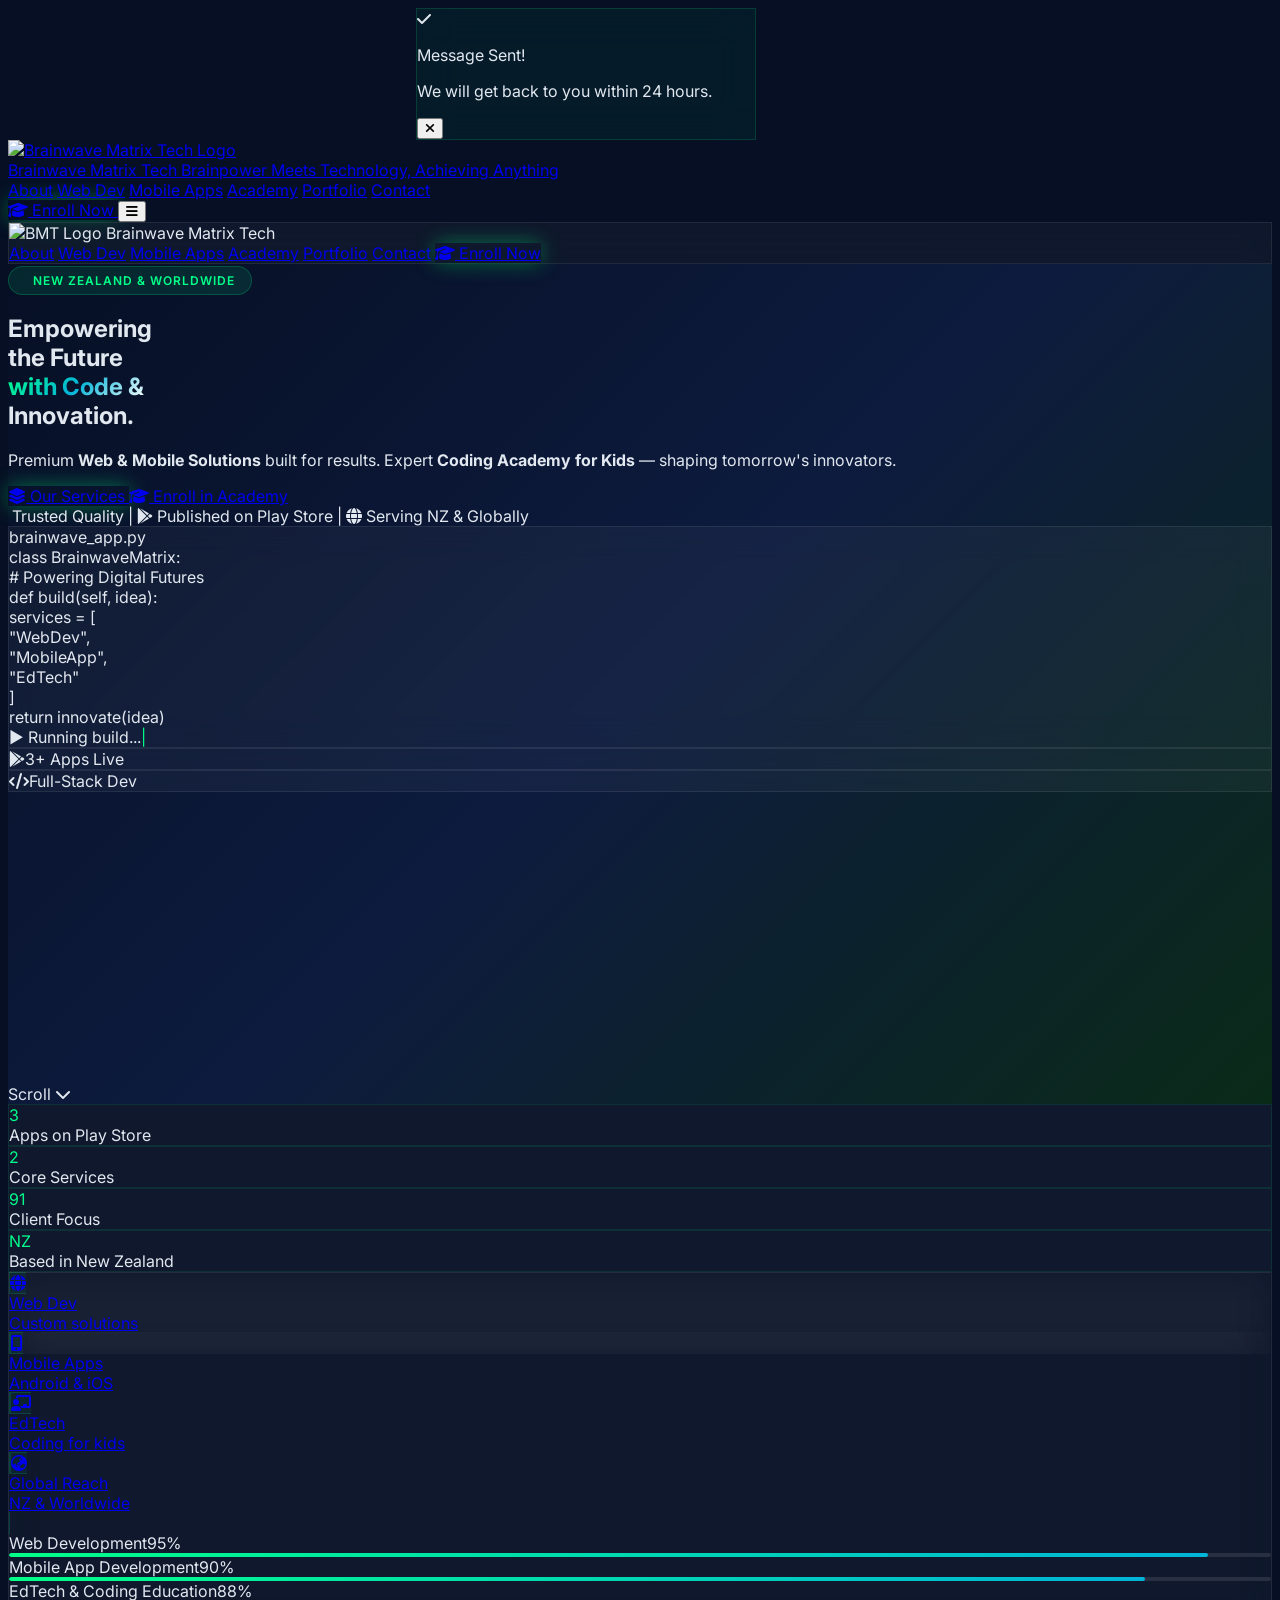
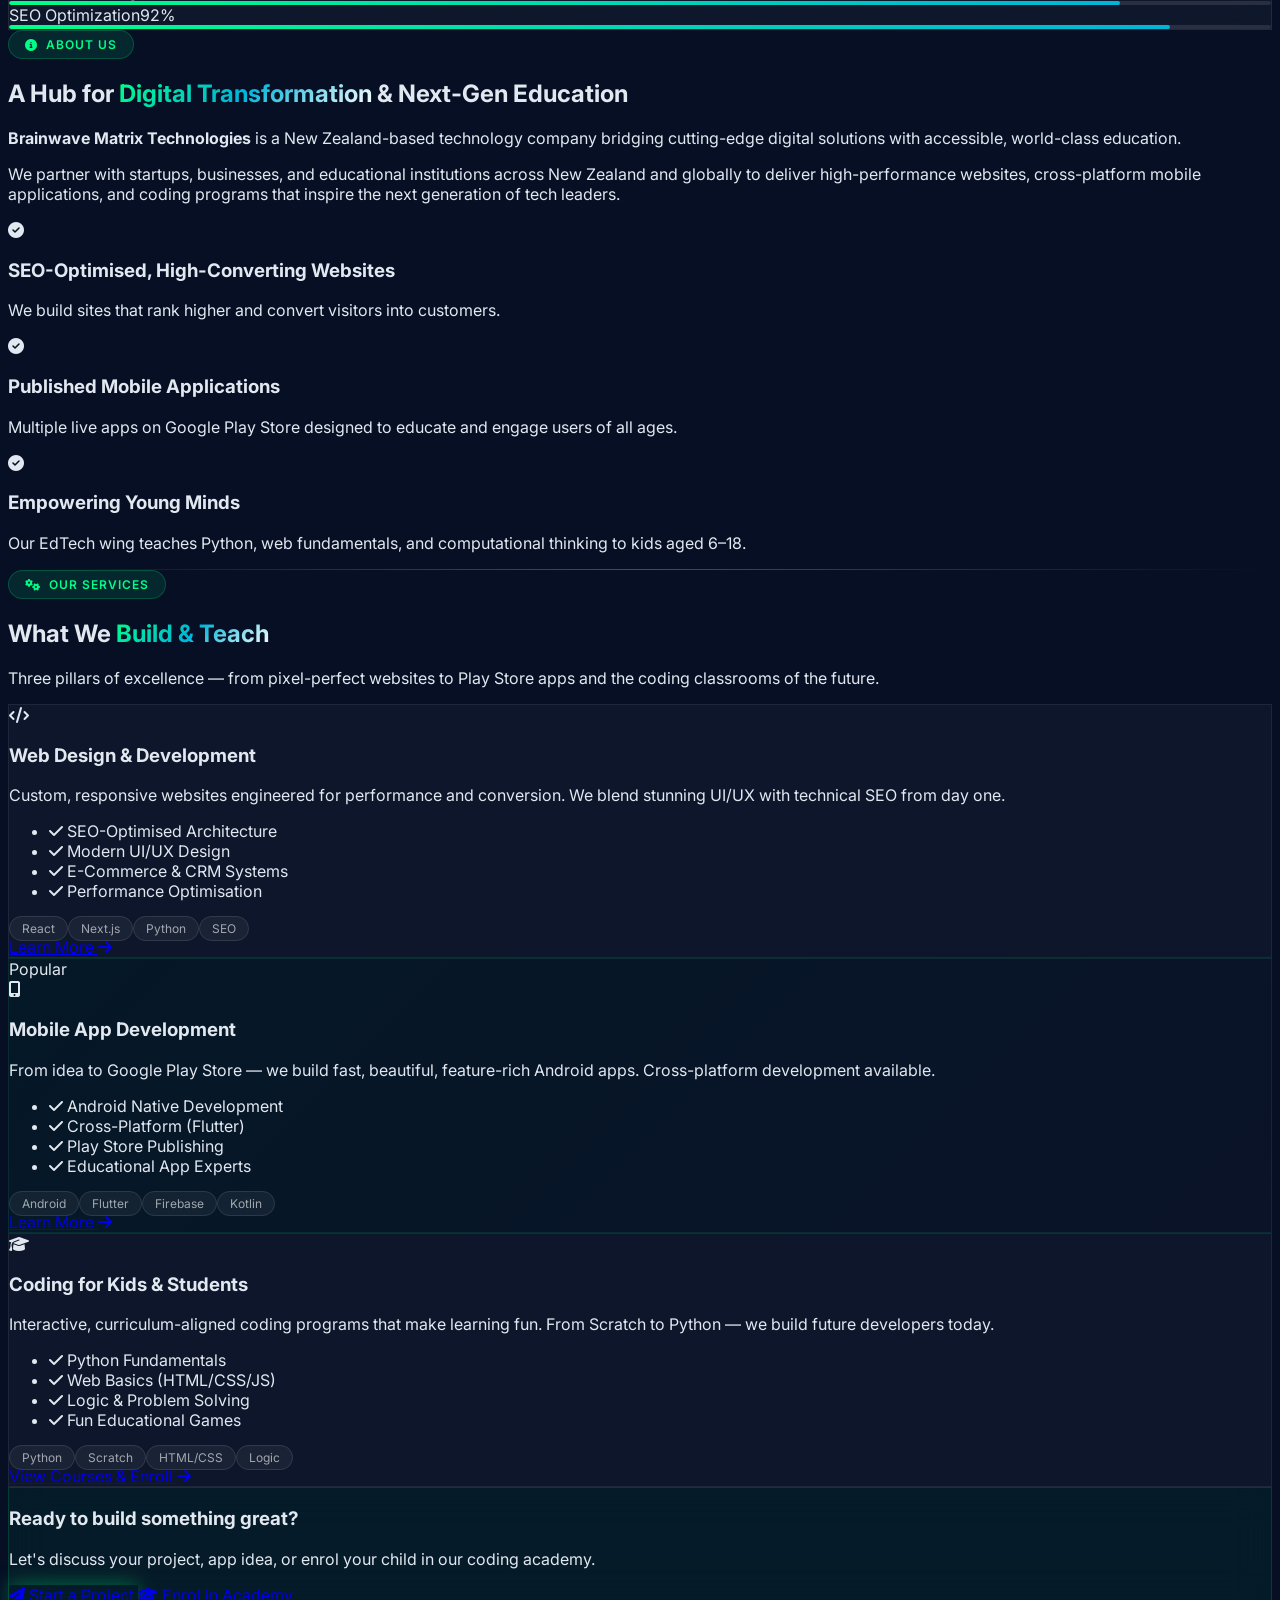
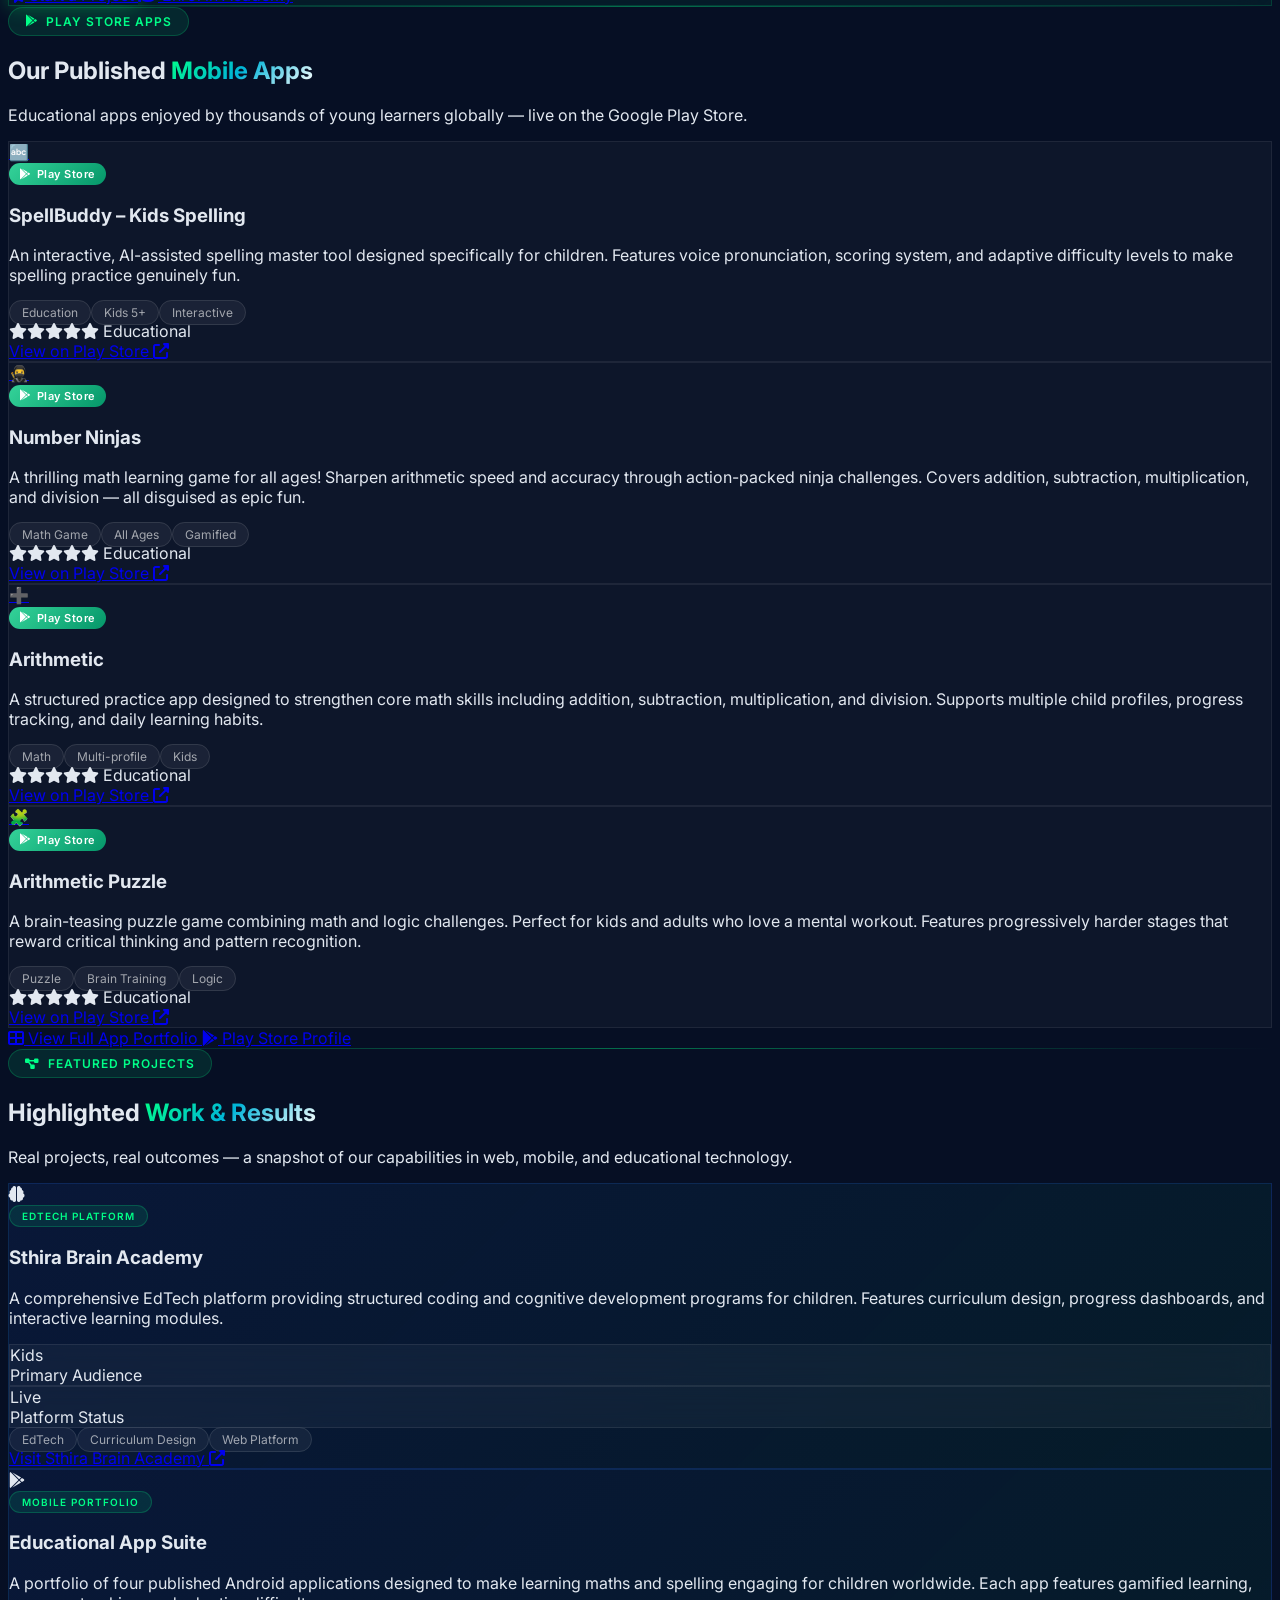
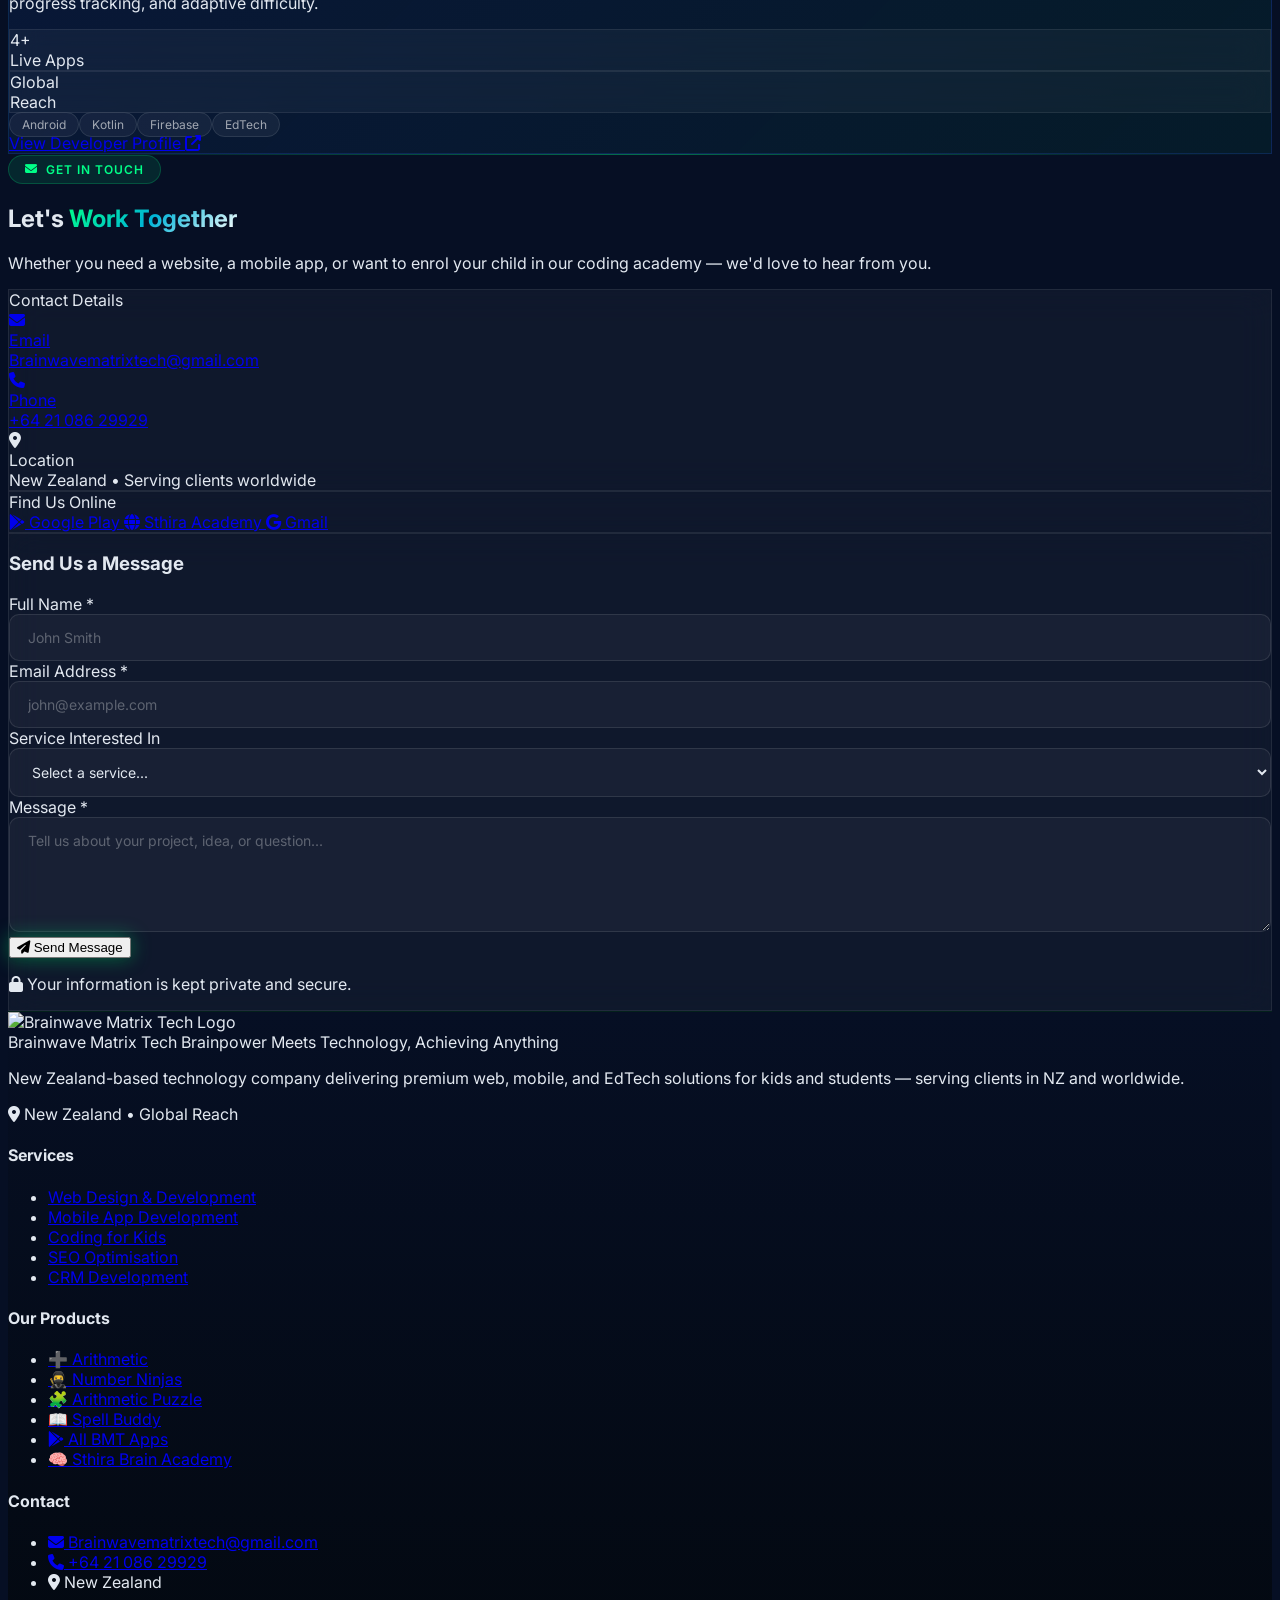
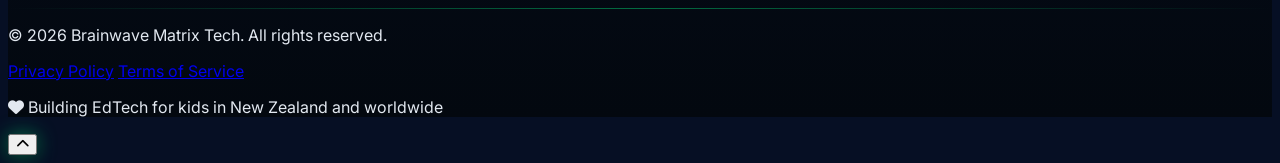
==== commit c144015b: "Updates to the site" ====
--- a/index.html
+++ b/index.html
@@ -3,25 +3,50 @@
 <head>
   <meta charset="UTF-8" />
   <meta name="viewport" content="width=device-width, initial-scale=1.0" />
-  <title>Brainwave Matrix Technologies | Web, Mobile & EdTech Solutions – Auckland, NZ</title>
+  <title>Brainwave Matrix Technologies | Web, Mobile &amp; EdTech Solutions – New Zealand &amp; Worldwide</title>
 
   <!-- SEO Meta Tags -->
-  <meta name="description" content="Brainwave Matrix Technologies – Auckland-based technology solutions provider specialising in web design & development, mobile app development, and EdTech coding education for kids and students." />
-  <meta name="keywords" content="web development Auckland, mobile app development NZ, coding for kids New Zealand, EdTech, Android app developer, SEO web design, Brainwave Matrix Technologies" />
+  <meta name="description" content="Brainwave Matrix Technologies – New Zealand technology solutions provider specialising in web design &amp; development, mobile app development, and EdTech coding education for kids and students. Serving NZ and clients worldwide." />
+  <meta name="keywords" content="web development New Zealand, mobile app development NZ, coding for kids New Zealand, EdTech, Android app developer, SEO web design, Brainwave Matrix Technologies, kids coding NZ, educational apps" />
   <meta name="author" content="Brainwave Matrix Technologies" />
   <meta name="robots" content="index, follow" />
   <link rel="canonical" href="https://brainwavematrixtech.com/" />
 
+  <!-- Geo Meta Tags -->
+  <meta name="geo.region" content="NZ" />
+  <meta name="geo.placename" content="New Zealand" />
+  <meta name="geo.position" content="-40.9006;174.8860" />
+  <meta name="ICBM" content="-40.9006, 174.8860" />
+
   <!-- Open Graph -->
   <meta property="og:type" content="website" />
   <meta property="og:url" content="https://brainwavematrixtech.com/" />
-  <meta property="og:title" content="Brainwave Matrix Technologies | Web, Mobile & EdTech Solutions" />
-  <meta property="og:description" content="Premium web & mobile solutions and expert coding academy for kids. Auckland, New Zealand." />
+  <meta property="og:title" content="Brainwave Matrix Technologies | Web, Mobile &amp; EdTech Solutions" />
+  <meta property="og:description" content="Premium web &amp; mobile solutions and expert coding academy for kids. Based in New Zealand, serving clients worldwide." />
+  <meta property="og:locale" content="en_NZ" />
 
   <!-- Twitter Card -->
   <meta name="twitter:card" content="summary_large_image" />
   <meta name="twitter:title" content="Brainwave Matrix Technologies" />
-  <meta name="twitter:description" content="Web & Mobile Solutions | Coding Academy for Kids – Auckland, NZ" />
+  <meta name="twitter:description" content="Web &amp; Mobile Solutions | Coding Academy for Kids – New Zealand &amp; Worldwide" />
+
+  <!-- Preload critical assets -->
+  <link rel="preconnect" href="https://fonts.googleapis.com" />
+  <link rel="preconnect" href="https://fonts.gstatic.com" crossorigin />
+  <link rel="preload" href="css/styles.css" as="style" />
+  <link rel="preload" href="https://fonts.googleapis.com/css2?family=Inter:wght@300;400;500;600;700;800;900&family=JetBrains+Mono:wght@400;700&display=swap" as="style" />
+
+  <!-- Google Fonts -->
+  <link href="https://fonts.googleapis.com/css2?family=Inter:wght@300;400;500;600;700;800;900&family=JetBrains+Mono:wght@400;700&display=swap" rel="stylesheet" />
+
+  <!-- External Stylesheet -->
+  <link rel="stylesheet" href="css/styles.css" />
+
+  <!-- Favicon -->
+  <link rel="icon" type="image/x-icon" href="bmt_logo.ico" />
+
+  <!-- FontAwesome -->
+  <link rel="stylesheet" href="https://cdnjs.cloudflare.com/ajax/libs/font-awesome/6.5.0/css/all.min.css" />
 
   <!-- Tailwind CSS CDN -->
   <script src="https://cdn.tailwindcss.com"></script>
@@ -38,38 +63,25 @@
     }
   </script>
 
-  <!-- Google Fonts -->
-  <link rel="preconnect" href="https://fonts.googleapis.com" />
-  <link rel="preconnect" href="https://fonts.gstatic.com" crossorigin />
-  <link href="https://fonts.googleapis.com/css2?family=Inter:wght@300;400;500;600;700;800;900&family=JetBrains+Mono:wght@400;700&display=swap" rel="stylesheet" />
-
-  <!-- Favicon -->
-  <link rel="icon" type="image/x-icon" href="bmt_logo.ico" />
-
-  <!-- FontAwesome -->
-  <link rel="stylesheet" href="https://cdnjs.cloudflare.com/ajax/libs/font-awesome/6.5.0/css/all.min.css" />
-
   <!-- JSON-LD Schema Markup -->
   <script type="application/ld+json">
   {
     "@context": "https://schema.org",
     "@graph": [
       {
-        "@type": ["LocalBusiness", "EducationalOrganization", "ProfessionalService"],
+        "@type": ["TechnologyCompany", "EducationalOrganization", "ProfessionalService"],
         "@id": "https://brainwavematrixtech.com/#organization",
         "name": "Brainwave Matrix Technologies",
         "alternateName": "BMT",
-        "description": "Auckland-based technology solutions provider specialising in web design, mobile app development, and EdTech coding education for kids and students.",
+        "description": "New Zealand-based technology solutions provider specialising in web design, mobile app development, and EdTech coding education for kids and students. Serving New Zealand and clients worldwide.",
         "url": "https://brainwavematrixtech.com/",
         "telephone": "+64-21-086-29929",
         "email": "Brainwavematrixtech@gmail.com",
         "address": {
           "@type": "PostalAddress",
-          "addressLocality": "Auckland",
-          "addressRegion": "Auckland",
+          "addressRegion": "New Zealand",
           "addressCountry": "NZ"
         },
-        "geo": { "@type": "GeoCoordinates", "latitude": "-36.8509", "longitude": "174.7645" },
         "areaServed": ["New Zealand", "Global"],
         "sameAs": ["https://play.google.com/store/apps/dev?id=7331833012510602202"],
         "hasOfferCatalog": {
@@ -92,89 +104,6 @@
     ]
   }
   </script>
-
-  <style>
-    *, *::before, *::after { box-sizing: border-box; }
-    html { scroll-behavior: smooth; }
-    body { font-family: 'Inter', system-ui, sans-serif; background-color: #060f24; color: #e2e8f0; overflow-x: hidden; }
-
-    ::-webkit-scrollbar { width: 6px; }
-    ::-webkit-scrollbar-track { background: #060f24; }
-    ::-webkit-scrollbar-thumb { background: #00ff88; border-radius: 3px; }
-
-    #matrix-canvas { position: fixed; top: 0; left: 0; width: 100%; height: 100%; opacity: 0.04; pointer-events: none; z-index: 0; }
-
-    .glass { background: rgba(255,255,255,0.04); backdrop-filter: blur(16px); -webkit-backdrop-filter: blur(16px); border: 1px solid rgba(255,255,255,0.08); }
-    .glass-strong { background: rgba(0,255,136,0.05); backdrop-filter: blur(20px); -webkit-backdrop-filter: blur(20px); border: 1px solid rgba(0,255,136,0.15); }
-
-    .glow-green { text-shadow: 0 0 20px rgba(0,255,136,0.6), 0 0 40px rgba(0,255,136,0.3); }
-    .glow-btn { box-shadow: 0 0 20px rgba(0,255,136,0.4), 0 4px 15px rgba(0,0,0,0.3); transition: all 0.3s ease; }
-    .glow-btn:hover { box-shadow: 0 0 35px rgba(0,255,136,0.7), 0 8px 25px rgba(0,0,0,0.4); transform: translateY(-2px); }
-    .glow-btn-outline { transition: all 0.3s ease; }
-    .glow-btn-outline:hover { box-shadow: 0 0 25px rgba(0,255,136,0.4); transform: translateY(-2px); }
-
-    .gradient-text { background: linear-gradient(135deg, #00ff88 0%, #00b4d8 50%, #ffffff 100%); -webkit-background-clip: text; -webkit-text-fill-color: transparent; background-clip: text; }
-
-    .section-divider { height: 1px; background: linear-gradient(90deg, transparent, rgba(0,255,136,0.4), transparent); }
-
-    #navbar { transition: all 0.3s ease; }
-    #navbar.scrolled { background: rgba(6,15,36,0.95) !important; backdrop-filter: blur(20px); box-shadow: 0 4px 30px rgba(0,0,0,0.5); border-bottom: 1px solid rgba(0,255,136,0.1); }
-
-    .hero-bg { background: linear-gradient(135deg, #060f24 0%, #0d1b3e 50%, #0a2a18 100%); }
-
-    @keyframes float { 0%,100% { transform: translateY(0); } 50% { transform: translateY(-20px); } }
-    @keyframes blink { 0%,50% { opacity:1; } 51%,100% { opacity:0; } }
-    .float-anim { animation: float 6s ease-in-out infinite; }
-    .typewriter-cursor::after { content: '|'; color: #00ff88; animation: blink 1s infinite; }
-
-    .stat-card { background: rgba(255,255,255,0.04); border: 1px solid rgba(0,255,136,0.1); transition: all 0.3s ease; }
-    .stat-card:hover { border-color: rgba(0,255,136,0.4); background: rgba(0,255,136,0.05); transform: translateY(-4px); box-shadow: 0 10px 30px rgba(0,255,136,0.1); }
-
-    .service-card { background: rgba(255,255,255,0.03); border: 1px solid rgba(255,255,255,0.07); transition: all 0.4s cubic-bezier(0.4,0,0.2,1); position: relative; overflow: hidden; }
-    .service-card::before { content: ''; position: absolute; top: 0; left: 0; width: 100%; height: 2px; background: linear-gradient(90deg, transparent, #00ff88, transparent); transform: translateX(-100%); transition: transform 0.4s ease; }
-    .service-card:hover::before { transform: translateX(100%); }
-    .service-card:hover { border-color: rgba(0,255,136,0.3); background: rgba(0,255,136,0.04); transform: translateY(-6px); box-shadow: 0 20px 40px rgba(0,0,0,0.4), 0 0 40px rgba(0,255,136,0.05); }
-
-    .app-card { background: rgba(255,255,255,0.03); border: 1px solid rgba(255,255,255,0.07); transition: all 0.4s ease; }
-    .app-card:hover { border-color: rgba(0,180,216,0.4); background: rgba(0,180,216,0.05); transform: translateY(-8px); box-shadow: 0 25px 50px rgba(0,0,0,0.5), 0 0 50px rgba(0,180,216,0.1); }
-
-    .play-badge { display: inline-flex; align-items: center; gap: 6px; background: linear-gradient(135deg, #34d399, #059669); color: white; font-size: 11px; font-weight: 600; padding: 4px 10px; border-radius: 20px; letter-spacing: 0.5px; }
-
-    .case-study-card { background: linear-gradient(135deg, rgba(37,99,235,0.1) 0%, rgba(0,255,136,0.05) 100%); border: 1px solid rgba(37,99,235,0.2); transition: all 0.4s ease; }
-    .case-study-card:hover { border-color: rgba(37,99,235,0.5); box-shadow: 0 30px 60px rgba(0,0,0,0.5), 0 0 60px rgba(37,99,235,0.1); transform: translateY(-6px); }
-
-    .form-input { background: rgba(255,255,255,0.04); border: 1px solid rgba(255,255,255,0.1); color: #e2e8f0; border-radius: 10px; padding: 14px 18px; width: 100%; transition: all 0.3s ease; outline: none; font-family: 'Inter', sans-serif; font-size: 14px; }
-    .form-input::placeholder { color: rgba(255,255,255,0.3); }
-    .form-input:focus { border-color: rgba(0,255,136,0.5); background: rgba(0,255,136,0.04); box-shadow: 0 0 0 3px rgba(0,255,136,0.1); }
-
-    .footer-bg { background: linear-gradient(180deg, #060f24 0%, #03080f 100%); border-top: 1px solid rgba(0,255,136,0.1); }
-
-    .reveal { opacity: 0; transform: translateY(30px); transition: opacity 0.7s ease, transform 0.7s ease; }
-    .reveal.visible { opacity: 1; transform: translateY(0); }
-    .reveal-delay-1 { transition-delay: 0.1s; }
-    .reveal-delay-2 { transition-delay: 0.2s; }
-    .reveal-delay-3 { transition-delay: 0.3s; }
-    .reveal-delay-4 { transition-delay: 0.4s; }
-
-    .nav-link { position: relative; transition: color 0.3s ease; }
-    .nav-link::after { content: ''; position: absolute; bottom: -2px; left: 0; width: 0; height: 2px; background: #00ff88; transition: width 0.3s ease; }
-    .nav-link:hover::after { width: 100%; }
-    .nav-link:hover { color: #00ff88; }
-
-    #toast { transition: all 0.4s cubic-bezier(0.4,0,0.2,1); transform: translateX(120%); }
-    #toast.show { transform: translateX(0); }
-
-    .section-badge { display: inline-flex; align-items: center; gap: 8px; background: rgba(0,255,136,0.1); border: 1px solid rgba(0,255,136,0.2); color: #00ff88; font-size: 12px; font-weight: 600; padding: 6px 16px; border-radius: 100px; letter-spacing: 1px; text-transform: uppercase; }
-
-    .tech-tag { background: rgba(255,255,255,0.05); border: 1px solid rgba(255,255,255,0.1); color: rgba(255,255,255,0.6); font-size: 12px; padding: 4px 12px; border-radius: 100px; }
-
-    .progress-bar { height: 4px; background: rgba(255,255,255,0.1); border-radius: 2px; overflow: hidden; }
-    .progress-fill { height: 100%; background: linear-gradient(90deg, #00ff88, #00b4d8); border-radius: 2px; width: 0; transition: width 1.5s cubic-bezier(0.4,0,0.2,1); }
-
-    .dot-grid { background-image: radial-gradient(rgba(0,255,136,0.15) 1px, transparent 1px); background-size: 30px 30px; }
-
-    #back-to-top { transition: all 0.3s ease; }
-  </style>
 </head>
 <body class="antialiased">
 
@@ -195,8 +124,8 @@
   <!-- ═══════════════ NAVBAR ═══════════════ -->
   <nav id="navbar" class="fixed top-0 left-0 right-0 z-50" role="navigation" aria-label="Main navigation">
     <div class="max-w-7xl mx-auto px-4 sm:px-6 lg:px-8">
-      <div class="flex items-center justify-between py-4">
-        <a href="#home" class="flex items-center gap-3 group" aria-label="Brainwave Matrix Technologies Home">
+      <div class="flex items-center justify-between h-20">
+        <a href="index.html" class="flex items-center gap-3 group" aria-label="Brainwave Matrix Technologies Home">
           <img src="bmt_logo.ico" alt="Brainwave Matrix Tech Logo" class="w-12 h-12 object-contain rounded-xl shadow-lg group-hover:scale-105 transition-transform" />
           <div class="hidden sm:block">
             <span class="text-white font-bold text-lg leading-none">Brainwave Matrix Tech</span>
@@ -204,17 +133,18 @@
           </div>
         </a>
 
-        <div class="hidden lg:flex items-center gap-8">
-          <a href="#about"      class="nav-link text-gray-300 text-sm font-medium">About</a>
-          <a href="#services"   class="nav-link text-gray-300 text-sm font-medium">Services</a>
-          <a href="#portfolio"  class="nav-link text-gray-300 text-sm font-medium">Portfolio</a>
-          <a href="#case-study" class="nav-link text-gray-300 text-sm font-medium">Projects</a>
-          <a href="#contact"    class="nav-link text-gray-300 text-sm font-medium">Contact</a>
+        <div class="hidden lg:flex items-center gap-6">
+          <a href="#about"              class="nav-link text-gray-300 text-sm font-medium">About</a>
+          <a href="web-development.html" class="nav-link text-gray-300 text-sm font-medium">Web Dev</a>
+          <a href="mobile-apps.html"    class="nav-link text-gray-300 text-sm font-medium">Mobile Apps</a>
+          <a href="coding-academy.html" class="nav-link text-gray-300 text-sm font-medium">Academy</a>
+          <a href="portfolio.html"      class="nav-link text-gray-300 text-sm font-medium">Portfolio</a>
+          <a href="contact.html"        class="nav-link text-gray-300 text-sm font-medium">Contact</a>
         </div>
 
         <div class="flex items-center gap-3">
-          <a href="#contact" class="hidden sm:inline-flex items-center gap-2 bg-gradient-to-r from-green-500 to-emerald-600 text-white text-sm font-semibold px-5 py-2.5 rounded-full glow-btn">
-            <i class="fas fa-rocket text-xs"></i> Get Started
+          <a href="coding-academy.html" class="hidden sm:inline-flex items-center gap-2 bg-gradient-to-r from-green-500 to-emerald-600 text-white text-sm font-semibold px-5 py-2.5 rounded-full glow-btn">
+            <i class="fas fa-graduation-cap text-xs"></i> Enroll Now
           </a>
           <button id="mobile-toggle" class="lg:hidden text-gray-300 hover:text-white transition-colors p-2" aria-label="Toggle mobile menu" aria-expanded="false" aria-controls="mobile-menu">
             <i class="fas fa-bars text-lg"></i>
@@ -224,18 +154,18 @@
 
       <div id="mobile-menu" class="lg:hidden hidden glass rounded-2xl mb-4 overflow-hidden">
         <div class="px-6 py-4 flex flex-col gap-4">
-          <!-- Mobile logo -->
           <div class="flex items-center gap-3 pb-3 border-b border-white/10">
             <img src="bmt_logo.ico" alt="BMT Logo" class="w-10 h-10 object-contain rounded-lg" />
             <span class="text-white font-bold text-sm">Brainwave Matrix Tech</span>
           </div>
-          <a href="#about"      class="text-gray-300 hover:text-green-400 transition-colors font-medium py-1" onclick="closeMobileMenu()">About</a>
-          <a href="#services"   class="text-gray-300 hover:text-green-400 transition-colors font-medium py-1" onclick="closeMobileMenu()">Services</a>
-          <a href="#portfolio"  class="text-gray-300 hover:text-green-400 transition-colors font-medium py-1" onclick="closeMobileMenu()">Portfolio</a>
-          <a href="#case-study" class="text-gray-300 hover:text-green-400 transition-colors font-medium py-1" onclick="closeMobileMenu()">Projects</a>
-          <a href="#contact"    class="text-gray-300 hover:text-green-400 transition-colors font-medium py-1" onclick="closeMobileMenu()">Contact</a>
-          <a href="#contact" class="inline-flex items-center justify-center gap-2 bg-gradient-to-r from-green-500 to-emerald-600 text-white text-sm font-semibold px-5 py-3 rounded-full glow-btn mt-2" onclick="closeMobileMenu()">
-            <i class="fas fa-rocket text-xs"></i> Get Started
+          <a href="#about"              class="text-gray-300 hover:text-green-400 transition-colors font-medium py-1" onclick="closeMobileMenu()">About</a>
+          <a href="web-development.html" class="text-gray-300 hover:text-green-400 transition-colors font-medium py-1" onclick="closeMobileMenu()">Web Dev</a>
+          <a href="mobile-apps.html"    class="text-gray-300 hover:text-green-400 transition-colors font-medium py-1" onclick="closeMobileMenu()">Mobile Apps</a>
+          <a href="coding-academy.html" class="text-gray-300 hover:text-green-400 transition-colors font-medium py-1" onclick="closeMobileMenu()">Academy</a>
+          <a href="portfolio.html"      class="text-gray-300 hover:text-green-400 transition-colors font-medium py-1" onclick="closeMobileMenu()">Portfolio</a>
+          <a href="contact.html"        class="text-gray-300 hover:text-green-400 transition-colors font-medium py-1" onclick="closeMobileMenu()">Contact</a>
+          <a href="coding-academy.html" class="inline-flex items-center justify-center gap-2 bg-gradient-to-r from-green-500 to-emerald-600 text-white text-sm font-semibold px-5 py-3 rounded-full glow-btn mt-2" onclick="closeMobileMenu()">
+            <i class="fas fa-graduation-cap text-xs"></i> Enroll Now
           </a>
         </div>
       </div>
@@ -243,20 +173,21 @@
   </nav>
 
   <!-- ═══════════════ HERO ═══════════════ -->
-  <section id="home" class="relative hero-bg min-h-screen flex items-center overflow-hidden pt-20" aria-labelledby="hero-heading">
+  <!-- pt-20 accounts for the 80px (h-20) fixed navbar height -->
+  <section id="home" class="relative hero-bg overflow-hidden pt-20" aria-labelledby="hero-heading">
     <div class="absolute inset-0 dot-grid opacity-20 pointer-events-none" aria-hidden="true"></div>
 
     <!-- Orbs -->
     <div class="absolute top-0 right-0 w-96 h-96 rounded-full pointer-events-none float-anim" style="background: radial-gradient(circle, rgba(0,255,136,0.12), transparent 70%); filter: blur(60px);" aria-hidden="true"></div>
     <div class="absolute bottom-0 left-0 w-80 h-80 rounded-full pointer-events-none float-anim" style="background: radial-gradient(circle, rgba(59,130,246,0.12), transparent 70%); filter: blur(60px); animation-delay:-3s;" aria-hidden="true"></div>
 
-    <div class="relative z-10 max-w-7xl mx-auto px-4 sm:px-6 lg:px-8 py-24 lg:py-32">
+    <div class="relative z-10 max-w-7xl mx-auto px-4 sm:px-6 lg:px-8 flex items-center pb-16 lg:pb-24" style="min-height:calc(100vh - 80px)">
       <div class="grid lg:grid-cols-2 gap-16 items-center">
         <div class="text-center lg:text-left">
           <div class="inline-flex mb-6 reveal">
             <span class="section-badge">
               <span class="w-2 h-2 rounded-full bg-green-400 inline-block" style="animation: blink 2s infinite;"></span>
-              Auckland, New Zealand
+              New Zealand &amp; Worldwide
             </span>
           </div>
 
@@ -275,7 +206,7 @@
             <a href="#services" id="cta-services" class="inline-flex items-center justify-center gap-2 bg-gradient-to-r from-green-500 to-emerald-600 text-white font-bold px-8 py-4 rounded-full text-base glow-btn">
               <i class="fas fa-layer-group"></i> Our Services
             </a>
-            <a href="#contact" id="cta-academy" class="inline-flex items-center justify-center gap-2 border-2 border-green-500 text-green-400 font-bold px-8 py-4 rounded-full text-base glow-btn-outline hover:bg-green-500/10">
+            <a href="coding-academy.html" id="cta-academy" class="inline-flex items-center justify-center gap-2 border-2 border-green-500 text-green-400 font-bold px-8 py-4 rounded-full text-base glow-btn-outline hover:bg-green-500/10">
               <i class="fas fa-graduation-cap"></i> Enroll in Academy
             </a>
           </div>
@@ -285,7 +216,7 @@
             <span class="text-gray-700">|</span>
             <span class="flex items-center gap-2 text-xs text-gray-500"><i class="fab fa-google-play text-blue-400"></i> Published on Play Store</span>
             <span class="text-gray-700">|</span>
-            <span class="flex items-center gap-2 text-xs text-gray-500"><i class="fas fa-map-marker-alt text-green-400"></i> Based in NZ</span>
+            <span class="flex items-center gap-2 text-xs text-gray-500"><i class="fas fa-globe text-green-400"></i> Serving NZ &amp; Globally</span>
           </div>
         </div>
 
@@ -350,7 +281,7 @@
         </div>
         <div class="stat-card rounded-2xl p-6 text-center reveal reveal-delay-3">
           <div class="text-3xl font-black gradient-text mb-1">NZ</div>
-          <div class="text-sm text-gray-400">Based in Auckland</div>
+          <div class="text-sm text-gray-400">Based in New Zealand</div>
         </div>
       </div>
     </div>
@@ -367,26 +298,26 @@
             <div class="absolute inset-0 dot-grid opacity-20" aria-hidden="true"></div>
             <div class="relative z-10">
               <div class="grid grid-cols-2 gap-4 mb-6">
-                <div class="glass-strong rounded-2xl p-5 text-center">
+                <a href="web-development.html" class="glass-strong rounded-2xl p-5 text-center hover:border-blue-400/40 transition-all group">
                   <i class="fas fa-globe text-3xl text-blue-400 mb-2"></i>
-                  <div class="text-sm font-semibold text-white">Web Dev</div>
+                  <div class="text-sm font-semibold text-white group-hover:text-blue-400 transition-colors">Web Dev</div>
                   <div class="text-xs text-gray-500 mt-1">Custom solutions</div>
-                </div>
-                <div class="glass-strong rounded-2xl p-5 text-center">
+                </a>
+                <a href="mobile-apps.html" class="glass-strong rounded-2xl p-5 text-center hover:border-green-400/40 transition-all group">
                   <i class="fas fa-mobile-alt text-3xl text-green-400 mb-2"></i>
-                  <div class="text-sm font-semibold text-white">Mobile Apps</div>
+                  <div class="text-sm font-semibold text-white group-hover:text-green-400 transition-colors">Mobile Apps</div>
                   <div class="text-xs text-gray-500 mt-1">Android &amp; iOS</div>
-                </div>
-                <div class="glass-strong rounded-2xl p-5 text-center">
+                </a>
+                <a href="coding-academy.html" class="glass-strong rounded-2xl p-5 text-center hover:border-purple-400/40 transition-all group">
                   <i class="fas fa-chalkboard-teacher text-3xl text-purple-400 mb-2"></i>
-                  <div class="text-sm font-semibold text-white">EdTech</div>
+                  <div class="text-sm font-semibold text-white group-hover:text-purple-400 transition-colors">EdTech</div>
                   <div class="text-xs text-gray-500 mt-1">Coding for kids</div>
-                </div>
-                <div class="glass-strong rounded-2xl p-5 text-center">
-                  <i class="fas fa-map-marker-alt text-3xl text-yellow-400 mb-2"></i>
-                  <div class="text-sm font-semibold text-white">Auckland</div>
-                  <div class="text-xs text-gray-500 mt-1">New Zealand</div>
-                </div>
+                </a>
+                <a href="portfolio.html" class="glass-strong rounded-2xl p-5 text-center hover:border-yellow-400/40 transition-all group">
+                  <i class="fas fa-globe-asia text-3xl text-yellow-400 mb-2"></i>
+                  <div class="text-sm font-semibold text-white group-hover:text-yellow-400 transition-colors">Global Reach</div>
+                  <div class="text-xs text-gray-500 mt-1">NZ &amp; Worldwide</div>
+                </a>
               </div>
               <div class="space-y-3">
                 <div>
@@ -417,10 +348,10 @@
             A Hub for <span class="gradient-text">Digital Transformation</span> &amp; Next-Gen Education
           </h2>
           <p class="text-gray-400 text-lg leading-relaxed mb-6 reveal reveal-delay-2">
-            <strong class="text-white">Brainwave Matrix Technologies</strong> is an Auckland-based technology company bridging cutting-edge digital solutions with accessible, world-class education.
+            <strong class="text-white">Brainwave Matrix Technologies</strong> is a New Zealand-based technology company bridging cutting-edge digital solutions with accessible, world-class education.
           </p>
           <p class="text-gray-400 leading-relaxed mb-8 reveal reveal-delay-2">
-            We partner with startups, businesses, and educational institutions to deliver high-performance websites, cross-platform mobile applications, and coding programs that inspire the next generation of tech leaders.
+            We partner with startups, businesses, and educational institutions across New Zealand and globally to deliver high-performance websites, cross-platform mobile applications, and coding programs that inspire the next generation of tech leaders.
           </p>
           <div class="space-y-4 reveal reveal-delay-3">
             <div class="flex items-start gap-4">
@@ -441,7 +372,7 @@
               <div class="w-10 h-10 rounded-xl bg-purple-500/10 border border-purple-500/20 flex items-center justify-center flex-shrink-0 mt-0.5"><i class="fas fa-check-circle text-purple-400"></i></div>
               <div>
                 <h3 class="text-white font-semibold mb-1">Empowering Young Minds</h3>
-                <p class="text-sm text-gray-500">Our EdTech wing teaches Python, web fundamentals, and computational thinking to kids aged 6-18.</p>
+                <p class="text-sm text-gray-500">Our EdTech wing teaches Python, web fundamentals, and computational thinking to kids aged 6–18.</p>
               </div>
             </div>
           </div>
@@ -477,9 +408,12 @@
             <li class="flex items-center gap-2 text-sm text-gray-400"><i class="fas fa-check text-green-400 text-xs"></i> E-Commerce &amp; CRM Systems</li>
             <li class="flex items-center gap-2 text-sm text-gray-400"><i class="fas fa-check text-green-400 text-xs"></i> Performance Optimisation</li>
           </ul>
-          <div class="flex flex-wrap gap-2">
+          <div class="flex flex-wrap gap-2 mb-6">
             <span class="tech-tag">React</span><span class="tech-tag">Next.js</span><span class="tech-tag">Python</span><span class="tech-tag">SEO</span>
           </div>
+          <a href="web-development.html" class="inline-flex items-center gap-2 text-sm font-semibold text-blue-400 hover:text-blue-300 transition-colors">
+            Learn More <i class="fas fa-arrow-right text-xs"></i>
+          </a>
         </article>
 
         <!-- Mobile -->
@@ -498,9 +432,12 @@
             <li class="flex items-center gap-2 text-sm text-gray-400"><i class="fas fa-check text-green-400 text-xs"></i> Play Store Publishing</li>
             <li class="flex items-center gap-2 text-sm text-gray-400"><i class="fas fa-check text-green-400 text-xs"></i> Educational App Experts</li>
           </ul>
-          <div class="flex flex-wrap gap-2">
+          <div class="flex flex-wrap gap-2 mb-6">
             <span class="tech-tag">Android</span><span class="tech-tag">Flutter</span><span class="tech-tag">Firebase</span><span class="tech-tag">Kotlin</span>
           </div>
+          <a href="mobile-apps.html" class="inline-flex items-center gap-2 text-sm font-semibold text-green-400 hover:text-green-300 transition-colors">
+            Learn More <i class="fas fa-arrow-right text-xs"></i>
+          </a>
         </article>
 
         <!-- EdTech -->
@@ -516,9 +453,12 @@
             <li class="flex items-center gap-2 text-sm text-gray-400"><i class="fas fa-check text-green-400 text-xs"></i> Logic &amp; Problem Solving</li>
             <li class="flex items-center gap-2 text-sm text-gray-400"><i class="fas fa-check text-green-400 text-xs"></i> Fun Educational Games</li>
           </ul>
-          <div class="flex flex-wrap gap-2">
+          <div class="flex flex-wrap gap-2 mb-6">
             <span class="tech-tag">Python</span><span class="tech-tag">Scratch</span><span class="tech-tag">HTML/CSS</span><span class="tech-tag">Logic</span>
           </div>
+          <a href="coding-academy.html" class="inline-flex items-center gap-2 text-sm font-semibold text-purple-400 hover:text-purple-300 transition-colors">
+            View Courses &amp; Enroll <i class="fas fa-arrow-right text-xs"></i>
+          </a>
         </article>
 
       </div>
@@ -528,10 +468,10 @@
         <h3 class="text-2xl sm:text-3xl font-bold text-white mb-4">Ready to build something great?</h3>
         <p class="text-gray-400 mb-8 max-w-xl mx-auto">Let's discuss your project, app idea, or enrol your child in our coding academy.</p>
         <div class="flex flex-col sm:flex-row gap-4 justify-center">
-          <a href="#contact" class="inline-flex items-center justify-center gap-2 bg-gradient-to-r from-green-500 to-emerald-600 text-white font-bold px-8 py-4 rounded-full glow-btn">
+          <a href="contact.html" class="inline-flex items-center justify-center gap-2 bg-gradient-to-r from-green-500 to-emerald-600 text-white font-bold px-8 py-4 rounded-full glow-btn">
             <i class="fas fa-paper-plane"></i> Start a Project
           </a>
-          <a href="#contact" class="inline-flex items-center justify-center gap-2 border border-purple-500/50 text-purple-400 font-semibold px-8 py-4 rounded-full hover:bg-purple-500/10 transition-all">
+          <a href="coding-academy.html" class="inline-flex items-center justify-center gap-2 border border-purple-500/50 text-purple-400 font-semibold px-8 py-4 rounded-full hover:bg-purple-500/10 transition-all">
             <i class="fas fa-graduation-cap"></i> Enrol in Academy
           </a>
         </div>
@@ -620,7 +560,7 @@
             </a>
             <div class="flex-1">
               <div class="play-badge mb-2"><i class="fab fa-google-play text-xs"></i> Play Store</div>
-              <h3 class="text-lg font-bold text-white leading-tight">Arithmetic</h3>
+              <h3 id="app-arith-heading" class="text-lg font-bold text-white leading-tight">Arithmetic</h3>
             </div>
           </div>
           <p class="text-sm text-gray-400 leading-relaxed mb-5">A structured practice app designed to strengthen core math skills including addition, subtraction, multiplication, and division. Supports multiple child profiles, progress tracking, and daily learning habits.</p>
@@ -651,9 +591,9 @@
               <h3 id="app-arithpuz-heading" class="text-lg font-bold text-white leading-tight">Arithmetic Puzzle</h3>
             </div>
           </div>
-          <p class="text-sm text-gray-400 leading-relaxed mb-5">An engaging educational puzzle game that turns arithmetic into a brain-teasing adventure. Solve increasingly complex math puzzles to unlock new levels, earning rewards that keep players motivated and learning.</p>
+          <p class="text-sm text-gray-400 leading-relaxed mb-5">A brain-teasing puzzle game combining math and logic challenges. Perfect for kids and adults who love a mental workout. Features progressively harder stages that reward critical thinking and pattern recognition.</p>
           <div class="flex flex-wrap gap-2 mb-5">
-            <span class="tech-tag">Puzzles</span><span class="tech-tag">Brain Training</span><span class="tech-tag">Strategy</span>
+            <span class="tech-tag">Puzzle</span><span class="tech-tag">Brain Training</span><span class="tech-tag">Logic</span>
           </div>
           <div class="flex items-center gap-1 mb-5">
             <i class="fas fa-star text-yellow-400 text-xs"></i><i class="fas fa-star text-yellow-400 text-xs"></i><i class="fas fa-star text-yellow-400 text-xs"></i><i class="fas fa-star text-yellow-400 text-xs"></i><i class="fas fa-star text-yellow-400 text-xs"></i>
@@ -666,137 +606,142 @@
 
       </div>
 
-      <div class="text-center mt-12 reveal">
-        <a href="https://play.google.com/store/apps/developer?id=Brainwave+Matrix+Tech"
-           target="_blank" rel="noopener noreferrer"
-           class="inline-flex items-center gap-3 bg-gradient-to-r from-green-600 to-teal-600 text-white font-bold px-8 py-4 rounded-full glow-btn text-sm sm:text-base">
-          <i class="fab fa-google-play text-lg"></i> View All 4 Apps on Google Play <i class="fas fa-external-link-alt text-xs"></i>
+      <!-- View All -->
+      <div class="mt-10 text-center reveal flex flex-col sm:flex-row gap-4 justify-center">
+        <a href="portfolio.html" class="inline-flex items-center gap-2 bg-gradient-to-r from-blue-600 to-blue-700 text-white font-semibold px-8 py-3.5 rounded-full hover:opacity-90 transition-all">
+          <i class="fas fa-th-large"></i> View Full App Portfolio
         </a>
+        <a href="https://play.google.com/store/apps/developer?id=Brainwave+Matrix+Tech" target="_blank" rel="noopener noreferrer"
+           class="inline-flex items-center gap-2 border border-green-500/40 text-green-400 font-semibold px-8 py-3.5 rounded-full hover:bg-green-500/10 transition-all glow-btn-outline">
+          <i class="fab fa-google-play"></i> Play Store Profile
+        </a>
       </div>
     </div>
   </section>
 
   <div class="section-divider max-w-7xl mx-auto px-8"></div>
 
-  <!-- ═══════════════ CASE STUDY ═══════════════ -->
+  <!-- ═══════════════ CASE STUDY / PROJECTS ═══════════════ -->
   <section id="case-study" class="relative py-24 lg:py-32" aria-labelledby="casestudy-heading">
     <div class="max-w-7xl mx-auto px-4 sm:px-6 lg:px-8">
       <div class="text-center mb-16">
-        <div class="inline-flex mb-4 reveal"><span class="section-badge"><i class="fas fa-briefcase"></i> Web Projects</span></div>
-        <h2 id="casestudy-heading" class="text-3xl sm:text-4xl lg:text-5xl font-black text-white mb-4 reveal reveal-delay-1">Featured <span class="gradient-text">Case Study</span></h2>
-        <p class="text-gray-400 max-w-2xl mx-auto reveal reveal-delay-2">Real-world platforms we have engineered from the ground up — delivering measurable impact.</p>
-      </div>
-
-      <div class="case-study-card rounded-3xl p-8 sm:p-12 reveal">
-        <div class="grid lg:grid-cols-2 gap-12 items-center">
-          <div>
-            <div class="flex items-center gap-3 mb-6">
-              <div class="w-12 h-12 rounded-xl bg-gradient-to-br from-blue-600 to-purple-600 flex items-center justify-center shadow-lg">
-                <i class="fas fa-brain text-white text-xl"></i>
-              </div>
-              <div>
-                <div class="text-xs text-blue-400 font-semibold tracking-widest uppercase mb-0.5">Featured Project</div>
-                <h3 class="text-2xl font-black text-white">Sthira Brain Academy</h3>
-              </div>
-            </div>
-            <p class="text-gray-400 leading-relaxed mb-6">
-              A comprehensive <strong class="text-white">CRM web application and educational platform</strong> built to streamline student management, course delivery, and institutional operations for a modern brain development academy.
-            </p>
-            <div class="grid sm:grid-cols-2 gap-3 mb-8">
-              <div class="flex items-center gap-2 text-sm text-gray-400"><i class="fas fa-check-circle text-blue-400"></i> Full CRM System</div>
-              <div class="flex items-center gap-2 text-sm text-gray-400"><i class="fas fa-check-circle text-blue-400"></i> Student Management</div>
-              <div class="flex items-center gap-2 text-sm text-gray-400"><i class="fas fa-check-circle text-blue-400"></i> Course Delivery Portal</div>
-              <div class="flex items-center gap-2 text-sm text-gray-400"><i class="fas fa-check-circle text-blue-400"></i> Payment Integration</div>
-              <div class="flex items-center gap-2 text-sm text-gray-400"><i class="fas fa-check-circle text-blue-400"></i> Analytics Dashboard</div>
-              <div class="flex items-center gap-2 text-sm text-gray-400"><i class="fas fa-check-circle text-blue-400"></i> SEO Optimised</div>
-            </div>
-            <div class="flex flex-wrap gap-2 mb-8">
-              <span class="tech-tag">Web App</span><span class="tech-tag">CRM</span><span class="tech-tag">EdTech</span><span class="tech-tag">Dashboard</span><span class="tech-tag">Payments</span>
-            </div>
-            <a href="https://sthirabrainacademy.com/" target="_blank" rel="noopener noreferrer"
-               class="inline-flex items-center gap-2 bg-gradient-to-r from-blue-600 to-purple-600 text-white font-bold px-6 py-3 rounded-full text-sm glow-btn">
-              <i class="fas fa-external-link-alt"></i> Visit Sthira Brain Academy
-            </a>
-          </div>
-
-          <!-- Browser Mockup -->
-          <div class="hidden lg:block">
-            <div class="glass rounded-2xl overflow-hidden border border-blue-500/20 shadow-2xl">
-              <div class="bg-[#1a2340] px-4 py-3 flex items-center gap-3">
-                <div class="flex gap-1.5">
-                  <div class="w-3 h-3 rounded-full bg-red-500/60"></div>
-                  <div class="w-3 h-3 rounded-full bg-yellow-500/60"></div>
-                  <div class="w-3 h-3 rounded-full bg-green-500/60"></div>
-                </div>
-                <div class="flex-1 bg-[#0d1b3e] rounded-md px-3 py-1.5 flex items-center gap-2">
-                  <i class="fas fa-lock text-green-400 text-xs"></i>
-                  <span class="text-xs text-gray-400 font-mono">sthirabrainacademy.com</span>
-                </div>
-              </div>
-              <div class="p-6 bg-gradient-to-b from-[#0a1628] to-[#0d1b3e]" style="min-height:280px;">
-                <div class="h-3 rounded-full bg-blue-500/30 w-3/4 mb-2"></div>
-                <div class="h-2 rounded-full bg-gray-600/40 w-1/2 mb-4"></div>
-                <div class="flex gap-2 mb-6"><div class="h-8 w-28 rounded-lg bg-blue-600/50"></div><div class="h-8 w-24 rounded-lg bg-purple-600/30 border border-purple-500/30"></div></div>
-                <div class="grid grid-cols-3 gap-3 mb-5">
-                  <div class="bg-white/5 rounded-xl p-3 text-center"><div class="h-4 w-8 rounded bg-blue-400/40 mx-auto mb-1"></div><div class="h-2 w-12 rounded bg-gray-600/40 mx-auto"></div></div>
-                  <div class="bg-white/5 rounded-xl p-3 text-center"><div class="h-4 w-8 rounded bg-green-400/40 mx-auto mb-1"></div><div class="h-2 w-12 rounded bg-gray-600/40 mx-auto"></div></div>
-                  <div class="bg-white/5 rounded-xl p-3 text-center"><div class="h-4 w-8 rounded bg-purple-400/40 mx-auto mb-1"></div><div class="h-2 w-12 rounded bg-gray-600/40 mx-auto"></div></div>
-                </div>
-                <div class="space-y-2">
-                  <div class="flex gap-2 items-center"><div class="w-6 h-6 rounded-full bg-blue-500/40"></div><div class="h-2 flex-1 rounded bg-gray-700/60"></div><div class="h-2 w-12 rounded bg-green-500/30"></div></div>
-                  <div class="flex gap-2 items-center"><div class="w-6 h-6 rounded-full bg-purple-500/40"></div><div class="h-2 flex-1 rounded bg-gray-700/60"></div><div class="h-2 w-10 rounded bg-blue-500/30"></div></div>
-                  <div class="flex gap-2 items-center"><div class="w-6 h-6 rounded-full bg-teal-500/40"></div><div class="h-2 flex-1 rounded bg-gray-700/60"></div><div class="h-2 w-16 rounded bg-yellow-500/30"></div></div>
-                </div>
-              </div>
-            </div>
-            <div class="mt-4 glass rounded-xl p-3 inline-flex items-center gap-3">
-              <i class="fas fa-database text-blue-400"></i>
-              <span class="text-sm font-bold text-white">CRM + EdTech Platform</span>
-            </div>
-          </div>
-        </div>
+        <div class="inline-flex mb-4 reveal"><span class="section-badge"><i class="fas fa-project-diagram"></i> Featured Projects</span></div>
+        <h2 id="casestudy-heading" class="text-3xl sm:text-4xl lg:text-5xl font-black text-white mb-4 reveal reveal-delay-1">Highlighted <span class="gradient-text">Work &amp; Results</span></h2>
+        <p class="text-gray-400 max-w-2xl mx-auto reveal reveal-delay-2">Real projects, real outcomes — a snapshot of our capabilities in web, mobile, and educational technology.</p>
+      </div>
+
+      <div class="grid lg:grid-cols-2 gap-8">
+
+        <!-- Case Study 1: Sthira Academy -->
+        <article class="case-study-card rounded-3xl p-8 sm:p-10 reveal" aria-labelledby="cs-sthira-heading">
+          <div class="flex items-center gap-3 mb-6">
+            <div class="w-12 h-12 rounded-2xl bg-blue-500/20 border border-blue-500/30 flex items-center justify-center">
+              <i class="fas fa-brain text-blue-400 text-xl"></i>
+            </div>
+            <div>
+              <div class="section-badge" style="font-size:10px; padding:4px 12px;">EdTech Platform</div>
+            </div>
+          </div>
+          <h3 id="cs-sthira-heading" class="text-2xl font-black text-white mb-3">Sthira Brain Academy</h3>
+          <p class="text-gray-400 leading-relaxed mb-6">A comprehensive EdTech platform providing structured coding and cognitive development programs for children. Features curriculum design, progress dashboards, and interactive learning modules.</p>
+          <div class="grid grid-cols-2 gap-4 mb-6">
+            <div class="glass rounded-xl p-4 text-center">
+              <div class="text-2xl font-black text-green-400 mb-1">Kids</div>
+              <div class="text-xs text-gray-500">Primary Audience</div>
+            </div>
+            <div class="glass rounded-xl p-4 text-center">
+              <div class="text-2xl font-black text-blue-400 mb-1">Live</div>
+              <div class="text-xs text-gray-500">Platform Status</div>
+            </div>
+          </div>
+          <div class="flex flex-wrap gap-2 mb-6">
+            <span class="tech-tag">EdTech</span><span class="tech-tag">Curriculum Design</span><span class="tech-tag">Web Platform</span>
+          </div>
+          <a href="https://sthirabrainacademy.com/" target="_blank" rel="noopener noreferrer"
+             class="inline-flex items-center gap-2 text-sm font-semibold text-blue-400 hover:text-blue-300 transition-colors">
+            Visit Sthira Brain Academy <i class="fas fa-external-link-alt text-xs"></i>
+          </a>
+        </article>
+
+        <!-- Case Study 2: Play Store Portfolio -->
+        <article class="case-study-card rounded-3xl p-8 sm:p-10 reveal reveal-delay-1" aria-labelledby="cs-playstore-heading">
+          <div class="flex items-center gap-3 mb-6">
+            <div class="w-12 h-12 rounded-2xl bg-green-500/20 border border-green-500/30 flex items-center justify-center">
+              <i class="fab fa-google-play text-green-400 text-xl"></i>
+            </div>
+            <div>
+              <div class="section-badge" style="font-size:10px; padding:4px 12px;">Mobile Portfolio</div>
+            </div>
+          </div>
+          <h3 id="cs-playstore-heading" class="text-2xl font-black text-white mb-3">Educational App Suite</h3>
+          <p class="text-gray-400 leading-relaxed mb-6">A portfolio of four published Android applications designed to make learning maths and spelling engaging for children worldwide. Each app features gamified learning, progress tracking, and adaptive difficulty.</p>
+          <div class="grid grid-cols-2 gap-4 mb-6">
+            <div class="glass rounded-xl p-4 text-center">
+              <div class="text-2xl font-black text-green-400 mb-1">4+</div>
+              <div class="text-xs text-gray-500">Live Apps</div>
+            </div>
+            <div class="glass rounded-xl p-4 text-center">
+              <div class="text-2xl font-black text-yellow-400 mb-1">Global</div>
+              <div class="text-xs text-gray-500">Reach</div>
+            </div>
+          </div>
+          <div class="flex flex-wrap gap-2 mb-6">
+            <span class="tech-tag">Android</span><span class="tech-tag">Kotlin</span><span class="tech-tag">Firebase</span><span class="tech-tag">EdTech</span>
+          </div>
+          <a href="https://play.google.com/store/apps/dev?id=7331833012510602202" target="_blank" rel="noopener noreferrer"
+             class="inline-flex items-center gap-2 text-sm font-semibold text-green-400 hover:text-green-300 transition-colors">
+            View Developer Profile <i class="fas fa-external-link-alt text-xs"></i>
+          </a>
+        </article>
+
       </div>
     </div>
   </section>
 
   <div class="section-divider max-w-7xl mx-auto px-8"></div>
 
-  <!-- ═══════════════ CONTACT ═══════════════ -->
+  <!-- ═══════════════ CONTACT CTA (links to contact page) ═══════════════ -->
   <section id="contact" class="relative py-24 lg:py-32" aria-labelledby="contact-heading">
     <div class="max-w-7xl mx-auto px-4 sm:px-6 lg:px-8">
       <div class="text-center mb-16">
-        <div class="inline-flex mb-4 reveal"><span class="section-badge"><i class="fas fa-envelope"></i> Contact Us</span></div>
-        <h2 id="contact-heading" class="text-3xl sm:text-4xl lg:text-5xl font-black text-white mb-4 reveal reveal-delay-1">Let's Build Something <span class="gradient-text">Extraordinary</span></h2>
-        <p class="text-gray-400 max-w-2xl mx-auto reveal reveal-delay-2">Have a project in mind? Want to enrol your child? Based in Auckland, serving clients globally.</p>
+        <div class="inline-flex mb-4 reveal"><span class="section-badge"><i class="fas fa-envelope"></i> Get in Touch</span></div>
+        <h2 id="contact-heading" class="text-3xl sm:text-4xl lg:text-5xl font-black text-white mb-4 reveal reveal-delay-1">Let's <span class="gradient-text">Work Together</span></h2>
+        <p class="text-gray-400 max-w-2xl mx-auto reveal reveal-delay-2">Whether you need a website, a mobile app, or want to enrol your child in our coding academy — we'd love to hear from you.</p>
       </div>
 
       <div class="grid lg:grid-cols-2 gap-12">
 
-        <!-- Info -->
-        <div class="reveal">
-          <div class="space-y-6 mb-10">
-            <a href="mailto:Brainwavematrixtech@gmail.com" id="contact-email-link" class="flex items-start gap-5 glass rounded-2xl p-6 hover:border-green-500/30 transition-all group">
-              <div class="w-12 h-12 rounded-xl bg-green-500/10 border border-green-500/20 flex items-center justify-center flex-shrink-0"><i class="fas fa-envelope text-green-400"></i></div>
-              <div>
-                <div class="text-xs text-gray-500 uppercase tracking-wider mb-1 font-semibold">Email Us</div>
-                <div class="text-white font-semibold text-sm sm:text-base group-hover:text-green-400 transition-colors">Brainwavematrixtech@gmail.com</div>
-                <div class="text-xs text-gray-600 mt-1">We reply within 24 hours</div>
-              </div>
-            </a>
-            <a href="tel:+6421086 29929" id="contact-phone-link" class="flex items-start gap-5 glass rounded-2xl p-6 hover:border-blue-500/30 transition-all group">
-              <div class="w-12 h-12 rounded-xl bg-blue-500/10 border border-blue-500/20 flex items-center justify-center flex-shrink-0"><i class="fas fa-phone text-blue-400"></i></div>
-              <div>
-                <div class="text-xs text-gray-500 uppercase tracking-wider mb-1 font-semibold">Call Us</div>
-                <div class="text-white font-semibold group-hover:text-blue-400 transition-colors">+64 21 086 29929</div>
-                <div class="text-xs text-gray-600 mt-1">NZT (UTC+12)</div>
-              </div>
-            </a>
-            <div id="contact-location" class="flex items-start gap-5 glass rounded-2xl p-6">
-              <div class="w-12 h-12 rounded-xl bg-purple-500/10 border border-purple-500/20 flex items-center justify-center flex-shrink-0"><i class="fas fa-map-marker-alt text-purple-400"></i></div>
-              <div>
-                <div class="text-xs text-gray-500 uppercase tracking-wider mb-1 font-semibold">Location</div>
-                <div class="text-white font-semibold">Auckland, New Zealand</div>
-                <div class="text-xs text-gray-600 mt-1">Remote-first · Serving clients globally</div>
+        <!-- Contact Info -->
+        <div class="reveal space-y-6">
+          <div class="glass rounded-2xl p-6">
+            <div class="text-xs text-gray-500 uppercase tracking-wider mb-4 font-semibold">Contact Details</div>
+            <div class="space-y-4">
+              <a href="mailto:Brainwavematrixtech@gmail.com" class="flex items-center gap-4 group">
+                <div class="w-10 h-10 rounded-xl bg-green-500/10 border border-green-500/20 flex items-center justify-center flex-shrink-0 group-hover:bg-green-500/20 transition-colors">
+                  <i class="fas fa-envelope text-green-400"></i>
+                </div>
+                <div>
+                  <div class="text-xs text-gray-500 mb-0.5">Email</div>
+                  <div class="text-sm text-white font-medium">Brainwavematrixtech@gmail.com</div>
+                </div>
+              </a>
+              <a href="tel:+6421086 29929" class="flex items-center gap-4 group">
+                <div class="w-10 h-10 rounded-xl bg-blue-500/10 border border-blue-500/20 flex items-center justify-center flex-shrink-0 group-hover:bg-blue-500/20 transition-colors">
+                  <i class="fas fa-phone text-blue-400"></i>
+                </div>
+                <div>
+                  <div class="text-xs text-gray-500 mb-0.5">Phone</div>
+                  <div class="text-sm text-white font-medium">+64 21 086 29929</div>
+                </div>
+              </a>
+              <div class="flex items-center gap-4">
+                <div class="w-10 h-10 rounded-xl bg-yellow-500/10 border border-yellow-500/20 flex items-center justify-center flex-shrink-0">
+                  <i class="fas fa-map-marker-alt text-yellow-400"></i>
+                </div>
+                <div>
+                  <div class="text-xs text-gray-500 mb-0.5">Location</div>
+                  <div class="text-sm text-white font-medium">New Zealand &bull; Serving clients worldwide</div>
+                </div>
               </div>
             </div>
           </div>
@@ -874,11 +819,11 @@
             <img src="bmt_logo.ico" alt="Brainwave Matrix Tech Logo" class="w-12 h-12 object-contain rounded-xl shadow-lg" />
             <div>
               <span class="text-white font-bold text-base leading-none">Brainwave Matrix Tech</span>
-              <span class="block text-[10px] text-green-400 font-semibold tracking-wide">Brainpower Meets Technology</span>
-            </div>
-          </div>
-          <p class="text-gray-500 text-sm leading-relaxed mb-4">Auckland-based technology company delivering premium web, mobile, and EdTech solutions for kids and students.</p>
-          <div class="flex items-center gap-2 text-xs text-gray-600"><i class="fas fa-map-marker-alt text-green-500"></i> Auckland, New Zealand</div>
+              <span class="block text-[10px] text-green-400 font-semibold tracking-wide">Brainpower Meets Technology, Achieving Anything</span>
+            </div>
+          </div>
+          <p class="text-gray-500 text-sm leading-relaxed mb-4">New Zealand-based technology company delivering premium web, mobile, and EdTech solutions for kids and students — serving clients in NZ and worldwide.</p>
+          <div class="flex items-center gap-2 text-xs text-gray-600"><i class="fas fa-map-marker-alt text-green-500"></i> New Zealand &bull; Global Reach</div>
         </div>
 
         <div>
@@ -898,6 +843,7 @@
             <li><a href="https://play.google.com/store/apps/details?id=com.bmt.arithmetic" target="_blank" rel="noopener" class="text-gray-500 hover:text-green-400 text-sm transition-colors">&#10133; Arithmetic</a></li>
             <li><a href="https://play.google.com/store/apps/details?id=com.bmt.numberninjas" target="_blank" rel="noopener" class="text-gray-500 hover:text-green-400 text-sm transition-colors">&#129399; Number Ninjas</a></li>
             <li><a href="https://play.google.com/store/apps/details?id=com.bmt.arithmeticpuzzle" target="_blank" rel="noopener" class="text-gray-500 hover:text-green-400 text-sm transition-colors">&#129513; Arithmetic Puzzle</a></li>
+            <li><a href="https://play.google.com/store/apps/details?id=com.bmt.spellbuddy" target="_blank" rel="noopener" class="text-gray-500 hover:text-green-400 text-sm transition-colors">&#128214; Spell Buddy</a></li>
             <li><a href="https://play.google.com/store/apps/developer?id=Brainwave+Matrix+Tech" target="_blank" rel="noopener" class="text-gray-500 hover:text-green-400 text-sm transition-colors"><i class="fab fa-google-play text-xs"></i> All BMT Apps</a></li>
             <li><a href="https://sthirabrainacademy.com/" target="_blank" rel="noopener" class="text-gray-500 hover:text-green-400 text-sm transition-colors">&#129504; Sthira Brain Academy</a></li>
           </ul>
@@ -908,7 +854,7 @@
           <ul class="space-y-2.5">
             <li><a href="mailto:Brainwavematrixtech@gmail.com" class="text-gray-500 hover:text-green-400 text-sm transition-colors flex items-center gap-2"><i class="fas fa-envelope text-xs"></i> Brainwavematrixtech@gmail.com</a></li>
             <li><a href="tel:+6421086 29929" class="text-gray-500 hover:text-green-400 text-sm transition-colors flex items-center gap-2"><i class="fas fa-phone text-xs"></i> +64 21 086 29929</a></li>
-            <li class="text-gray-500 text-sm flex items-center gap-2"><i class="fas fa-map-marker-alt text-xs"></i> Auckland, New Zealand</li>
+            <li class="text-gray-500 text-sm flex items-center gap-2"><i class="fas fa-map-marker-alt text-xs"></i> New Zealand</li>
           </ul>
         </div>
       </div>
@@ -922,7 +868,7 @@
           <a href="#home" class="hover:text-green-400 transition-colors">Terms of Service</a>
         </div>
         <p class="flex items-center gap-1.5">
-          <i class="fas fa-heart text-green-500 text-xs"></i> Building EdTech for kids in Auckland, NZ and India
+          <i class="fas fa-heart text-green-500 text-xs"></i> Building EdTech for kids in New Zealand and worldwide
         </p>
       </div>
     </div>
@@ -935,234 +881,7 @@
     <i class="fas fa-chevron-up"></i>
   </button>
 
-  <script>
-    // Year
-    document.getElementById('year').textContent = new Date().getFullYear();
-
-    // Matrix Rain
-    (function(){
-      const canvas = document.getElementById('matrix-canvas');
-      const ctx = canvas.getContext('2d');
-      let W, H, drops;
-      const chars = 'ABCDEFGHIJKLMNOPQRSTUVWXYZabcdefghijklmnopqrstuvwxyz0123456789@#$%^&*(){}[]<>/\\|~';
-      function init() {
-        W = canvas.width = window.innerWidth;
-        H = canvas.height = window.innerHeight;
-        const cols = Math.floor(W / 18);
-        drops = Array(cols).fill(1);
-      }
-      function draw() {
-        ctx.fillStyle = 'rgba(6,15,36,0.05)';
-        ctx.fillRect(0,0,W,H);
-        ctx.fillStyle = '#00ff88';
-        ctx.font = '13px JetBrains Mono, monospace';
-        drops.forEach((y,i) => {
-          const char = chars[Math.floor(Math.random()*chars.length)];
-          ctx.fillText(char, i*18, y*18);
-          if(y*18 > H && Math.random() > 0.975) drops[i] = 0;
-          drops[i]++;
-        });
-      }
-      init();
-      setInterval(draw, 50);
-      window.addEventListener('resize', init);
-    })();
-
-    // Navbar scroll
-    const navbar = document.getElementById('navbar');
-    const backTop = document.getElementById('back-to-top');
-    window.addEventListener('scroll', () => {
-      navbar.classList.toggle('scrolled', window.scrollY > 60);
-      if(window.scrollY > 400) { backTop.classList.remove('opacity-0','translate-y-4'); }
-      else { backTop.classList.add('opacity-0','translate-y-4'); }
-    }, { passive: true });
-
-    // Mobile menu
-    const mobileToggle = document.getElementById('mobile-toggle');
-    const mobileMenu = document.getElementById('mobile-menu');
-    mobileToggle.addEventListener('click', () => {
-      const isOpen = !mobileMenu.classList.contains('hidden');
-      mobileMenu.classList.toggle('hidden');
-      mobileToggle.setAttribute('aria-expanded', String(!isOpen));
-      mobileToggle.querySelector('i').className = isOpen ? 'fas fa-bars text-lg' : 'fas fa-times text-lg';
-    });
-    function closeMobileMenu() {
-      mobileMenu.classList.add('hidden');
-      mobileToggle.setAttribute('aria-expanded','false');
-      mobileToggle.querySelector('i').className = 'fas fa-bars text-lg';
-    }
-
-    // Reveal on scroll
-    const revealObs = new IntersectionObserver((entries) => {
-      entries.forEach(e => {
-        if(e.isIntersecting) { e.target.classList.add('visible'); revealObs.unobserve(e.target); }
-      });
-    }, { threshold: 0.1, rootMargin: '0px 0px -40px 0px' });
-    document.querySelectorAll('.reveal').forEach(el => revealObs.observe(el));
-
-    // Progress bars
-    const progObs = new IntersectionObserver((entries) => {
-      entries.forEach(e => {
-        if(e.isIntersecting) {
-          e.target.style.width = e.target.dataset.width + '%';
-          progObs.unobserve(e.target);
-        }
-      });
-    }, { threshold: 0.3 });
-    document.querySelectorAll('.progress-fill').forEach(el => progObs.observe(el));
-
-    // Counter animation
-    const cntObs = new IntersectionObserver((entries) => {
-      entries.forEach(e => {
-        if(e.isIntersecting) {
-          const el = e.target;
-          const target = parseInt(el.dataset.count);
-          const suffix = el.dataset.suffix || '';
-          let start = 0;
-          const step = (ts) => {
-            if(!start) start = ts;
-            const progress = Math.min((ts-start)/1500, 1);
-            el.textContent = Math.floor(progress*target) + (progress===1 ? suffix : '');
-            if(progress < 1) requestAnimationFrame(step);
-          };
-          requestAnimationFrame(step);
-          cntObs.unobserve(el);
-        }
-      });
-    }, { threshold: 0.5 });
-    document.querySelectorAll('[data-count]').forEach(el => cntObs.observe(el));
-
-    // Typewriter
-    const typeEl = document.getElementById('typewriter');
-    if(typeEl) {
-      const phrases = ['Running build...','Launching app... done!','SEO score: 98/100','Deploy complete!','Kids are learning!'];
-      let pi = 0, ci = 0, del = false;
-      function type() {
-        const phrase = phrases[pi];
-        if(!del) { typeEl.textContent = phrase.slice(0,++ci); if(ci===phrase.length){del=true;setTimeout(type,2000);return;} }
-        else { typeEl.textContent = phrase.slice(0,--ci); if(ci===0){del=false;pi=(pi+1)%phrases.length;} }
-        setTimeout(type, del?40:80);
-      }
-      type();
-    }
-
-    // Toast
-    function showToast(success) {
-      const toast = document.getElementById('toast');
-      const icon  = document.getElementById('toast-icon');
-      const title = document.getElementById('toast-title');
-      const sub   = document.getElementById('toast-sub');
-      if(success) {
-        icon.className  = 'w-8 h-8 rounded-full bg-green-500 flex items-center justify-center flex-shrink-0';
-        icon.innerHTML  = '<i class="fas fa-check text-white text-sm"></i>';
-        title.textContent = 'Message Sent!';
-        sub.textContent   = 'We will get back to you within 24 hours.';
-      } else {
-        icon.className  = 'w-8 h-8 rounded-full bg-red-500 flex items-center justify-center flex-shrink-0';
-        icon.innerHTML  = '<i class="fas fa-times text-white text-sm"></i>';
-        title.textContent = 'Send Failed';
-        sub.textContent   = 'Please email us directly at Brainwavematrixtech@gmail.com';
-      }
-      toast.classList.add('show');
-      setTimeout(hideToast, 6000);
-    }
-    function hideToast() { document.getElementById('toast').classList.remove('show'); }
-
-    // Contact form — sends to Brainwavematrixtech@gmail.com via Web3Forms
-    document.getElementById('contact-form').addEventListener('submit', async function(e) {
-      e.preventDefault();
-      const name    = document.getElementById('form-name').value.trim();
-      const email   = document.getElementById('form-email').value.trim();
-      const message = document.getElementById('form-message').value.trim();
-
-      // Validate
-      let valid = true;
-      [['form-name',name],['form-email',email],['form-message',message]].forEach(([id,val]) => {
-        const el = document.getElementById(id);
-        if(!val) {
-          valid = false;
-          el.style.borderColor='rgba(239,68,68,0.6)'; el.style.boxShadow='0 0 0 3px rgba(239,68,68,0.1)';
-          setTimeout(() => { el.style.borderColor=''; el.style.boxShadow=''; }, 3000);
-        }
-      });
-      if(!valid) return;
-
-      const btn = document.getElementById('form-submit');
-      const txt = document.getElementById('btn-text');
-      btn.disabled = true;
-      txt.textContent = 'Sending...';
-      btn.querySelector('i').className = 'fas fa-spinner fa-spin';
-
-      const data = new FormData(this);
-
-      try {
-        const res = await fetch('https://api.web3forms.com/submit', {
-          method: 'POST',
-          body: data
-        });
-        const json = await res.json();
-        if(json.success) {
-          this.reset();
-          showToast(true);
-        } else {
-          console.error('Web3Forms error:', json);
-          showToast(false);
-        }
-      } catch(err) {
-        console.error('Network error:', err);
-        showToast(false);
-      } finally {
-        btn.disabled = false;
-        txt.textContent = 'Send Message';
-        btn.querySelector('i').className = 'fas fa-paper-plane';
-      }
-    });
-
-    // Active nav highlight
-    const sections = document.querySelectorAll('section[id]');
-    const navLinks = document.querySelectorAll('.nav-link');
-    new IntersectionObserver((entries) => {
-      entries.forEach(e => {
-        if(e.isIntersecting) {
-          navLinks.forEach(l => { l.style.color=''; });
-          const active = document.querySelector('.nav-link[href="#'+e.target.id+'"]');
-          if(active) active.style.color='#00ff88';
-        }
-      });
-    }, { threshold: 0.5 }).observe = (function(orig){
-      return function(el) { orig.call(this,el); };
-    })(IntersectionObserver.prototype.observe);
-
-    // Simpler active nav approach
-    const sectionObs = new IntersectionObserver((entries) => {
-      entries.forEach(e => {
-        if(e.isIntersecting) {
-          navLinks.forEach(l => l.style.color='');
-          const active = document.querySelector('.nav-link[href="#'+e.target.id+'"]');
-          if(active) active.style.color='#00ff88';
-        }
-      });
-    }, { threshold: 0.5 });
-    sections.forEach(s => sectionObs.observe(s));
-    // Dynamically verify & swap Play Store icons (loads real icon or keeps fallback)
-    (function loadPlayStoreIcons() {
-      const icons = [
-        { id: 'icon-spellbuddy',      pkg: 'com.bmt.spellbuddy' },
-        { id: 'icon-numberninjas',    pkg: 'com.bmt.numberninjas' },
-        { id: 'icon-arithmetic',     pkg: 'com.bmt.arithmetic' },
-        { id: 'icon-arithmeticpuzzle', pkg: 'com.bmt.arithmeticpuzzle' }
-      ];
-      icons.forEach(({ id, pkg }) => {
-        const el = document.getElementById(id);
-        if (!el) return;
-        // If the current src fails, try the gstatic app icon fallback
-        el.addEventListener('error', function() {
-          // Try the Google favicon service as last resort before emoji fallback
-          const gstaticUrl = `https://www.gstatic.com/android/market_images/web/favicon_v3.ico`;
-          // Already using onerror=outerHTML swap, so nothing more needed here
-        }, { once: true });
-      });
-    })();
-  </script>
+  <!-- External JS (deferred so it runs after DOM is ready) -->
+  <script src="js/main.js" defer></script>
 </body>
-</html>
+</html>
--- a/css/styles.css
+++ b/css/styles.css
@@ -0,0 +1,229 @@
+/* ============================================================
+   Brainwave Matrix Technologies — Main Stylesheet
+   ============================================================ */
+
+/* Base */
+*, *::before, *::after { box-sizing: border-box; }
+html { scroll-behavior: smooth; scroll-padding-top: 80px; }
+body {
+  font-family: 'Inter', system-ui, sans-serif;
+  background-color: #060f24;
+  color: #e2e8f0;
+  overflow-x: hidden;
+}
+
+/* Scrollbar */
+::-webkit-scrollbar { width: 6px; }
+::-webkit-scrollbar-track { background: #060f24; }
+::-webkit-scrollbar-thumb { background: #00ff88; border-radius: 3px; }
+
+/* Matrix Canvas */
+#matrix-canvas {
+  position: fixed; top: 0; left: 0;
+  width: 100%; height: 100%;
+  opacity: 0.04; pointer-events: none; z-index: 0;
+}
+
+/* Glass */
+.glass {
+  background: rgba(255,255,255,0.04);
+  backdrop-filter: blur(16px);
+  -webkit-backdrop-filter: blur(16px);
+  border: 1px solid rgba(255,255,255,0.08);
+}
+.glass-strong {
+  background: rgba(0,255,136,0.05);
+  backdrop-filter: blur(20px);
+  -webkit-backdrop-filter: blur(20px);
+  border: 1px solid rgba(0,255,136,0.15);
+}
+
+/* Glow effects */
+.glow-green { text-shadow: 0 0 20px rgba(0,255,136,0.6), 0 0 40px rgba(0,255,136,0.3); }
+.glow-btn {
+  box-shadow: 0 0 20px rgba(0,255,136,0.4), 0 4px 15px rgba(0,0,0,0.3);
+  transition: all 0.3s ease;
+}
+.glow-btn:hover {
+  box-shadow: 0 0 35px rgba(0,255,136,0.7), 0 8px 25px rgba(0,0,0,0.4);
+  transform: translateY(-2px);
+}
+.glow-btn-outline { transition: all 0.3s ease; }
+.glow-btn-outline:hover { box-shadow: 0 0 25px rgba(0,255,136,0.4); transform: translateY(-2px); }
+
+/* Gradient text */
+.gradient-text {
+  background: linear-gradient(135deg, #00ff88 0%, #00b4d8 50%, #ffffff 100%);
+  -webkit-background-clip: text;
+  -webkit-text-fill-color: transparent;
+  background-clip: text;
+}
+
+/* Section divider */
+.section-divider {
+  height: 1px;
+  background: linear-gradient(90deg, transparent, rgba(0,255,136,0.4), transparent);
+}
+
+/* Navbar */
+#navbar { transition: all 0.3s ease; }
+#navbar.scrolled {
+  background: rgba(6,15,36,0.95) !important;
+  backdrop-filter: blur(20px);
+  box-shadow: 0 4px 30px rgba(0,0,0,0.5);
+  border-bottom: 1px solid rgba(0,255,136,0.1);
+}
+
+/* Hero */
+.hero-bg { background: linear-gradient(135deg, #060f24 0%, #0d1b3e 50%, #0a2a18 100%); }
+
+/* Animations */
+@keyframes float { 0%,100% { transform: translateY(0); } 50% { transform: translateY(-20px); } }
+@keyframes blink { 0%,50% { opacity:1; } 51%,100% { opacity:0; } }
+.float-anim { animation: float 6s ease-in-out infinite; }
+.typewriter-cursor::after { content: '|'; color: #00ff88; animation: blink 1s infinite; }
+
+/* Stat cards */
+.stat-card {
+  background: rgba(255,255,255,0.04);
+  border: 1px solid rgba(0,255,136,0.1);
+  transition: all 0.3s ease;
+}
+.stat-card:hover {
+  border-color: rgba(0,255,136,0.4);
+  background: rgba(0,255,136,0.05);
+  transform: translateY(-4px);
+  box-shadow: 0 10px 30px rgba(0,255,136,0.1);
+}
+
+/* Service cards */
+.service-card {
+  background: rgba(255,255,255,0.03);
+  border: 1px solid rgba(255,255,255,0.07);
+  transition: all 0.4s cubic-bezier(0.4,0,0.2,1);
+  position: relative;
+  overflow: hidden;
+}
+.service-card::before {
+  content: ''; position: absolute; top: 0; left: 0;
+  width: 100%; height: 2px;
+  background: linear-gradient(90deg, transparent, #00ff88, transparent);
+  transform: translateX(-100%); transition: transform 0.4s ease;
+}
+.service-card:hover::before { transform: translateX(100%); }
+.service-card:hover {
+  border-color: rgba(0,255,136,0.3);
+  background: rgba(0,255,136,0.04);
+  transform: translateY(-6px);
+  box-shadow: 0 20px 40px rgba(0,0,0,0.4), 0 0 40px rgba(0,255,136,0.05);
+}
+
+/* App cards */
+.app-card {
+  background: rgba(255,255,255,0.03);
+  border: 1px solid rgba(255,255,255,0.07);
+  transition: all 0.4s ease;
+}
+.app-card:hover {
+  border-color: rgba(0,180,216,0.4);
+  background: rgba(0,180,216,0.05);
+  transform: translateY(-8px);
+  box-shadow: 0 25px 50px rgba(0,0,0,0.5), 0 0 50px rgba(0,180,216,0.1);
+}
+
+/* Play badge */
+.play-badge {
+  display: inline-flex; align-items: center; gap: 6px;
+  background: linear-gradient(135deg, #34d399, #059669);
+  color: white; font-size: 11px; font-weight: 600;
+  padding: 4px 10px; border-radius: 20px; letter-spacing: 0.5px;
+}
+
+/* Case study cards */
+.case-study-card {
+  background: linear-gradient(135deg, rgba(37,99,235,0.1) 0%, rgba(0,255,136,0.05) 100%);
+  border: 1px solid rgba(37,99,235,0.2);
+  transition: all 0.4s ease;
+}
+.case-study-card:hover {
+  border-color: rgba(37,99,235,0.5);
+  box-shadow: 0 30px 60px rgba(0,0,0,0.5), 0 0 60px rgba(37,99,235,0.1);
+  transform: translateY(-6px);
+}
+
+/* Form inputs */
+.form-input {
+  background: rgba(255,255,255,0.04);
+  border: 1px solid rgba(255,255,255,0.1);
+  color: #e2e8f0; border-radius: 10px;
+  padding: 14px 18px; width: 100%;
+  transition: all 0.3s ease; outline: none;
+  font-family: 'Inter', sans-serif; font-size: 14px;
+}
+.form-input::placeholder { color: rgba(255,255,255,0.3); }
+.form-input:focus {
+  border-color: rgba(0,255,136,0.5);
+  background: rgba(0,255,136,0.04);
+  box-shadow: 0 0 0 3px rgba(0,255,136,0.1);
+}
+
+/* Footer */
+.footer-bg {
+  background: linear-gradient(180deg, #060f24 0%, #03080f 100%);
+  border-top: 1px solid rgba(0,255,136,0.1);
+}
+
+/* Reveal animations */
+.reveal { opacity: 0; transform: translateY(30px); transition: opacity 0.7s ease, transform 0.7s ease; }
+.reveal.visible { opacity: 1; transform: translateY(0); }
+.reveal-delay-1 { transition-delay: 0.1s; }
+.reveal-delay-2 { transition-delay: 0.2s; }
+.reveal-delay-3 { transition-delay: 0.3s; }
+.reveal-delay-4 { transition-delay: 0.4s; }
+
+/* Nav links */
+.nav-link { position: relative; transition: color 0.3s ease; }
+.nav-link::after {
+  content: ''; position: absolute; bottom: -2px; left: 0;
+  width: 0; height: 2px; background: #00ff88; transition: width 0.3s ease;
+}
+.nav-link:hover::after { width: 100%; }
+.nav-link:hover { color: #00ff88; }
+
+/* Toast */
+#toast { transition: all 0.4s cubic-bezier(0.4,0,0.2,1); transform: translateX(120%); }
+#toast.show { transform: translateX(0); }
+
+/* Section badge */
+.section-badge {
+  display: inline-flex; align-items: center; gap: 8px;
+  background: rgba(0,255,136,0.1); border: 1px solid rgba(0,255,136,0.2);
+  color: #00ff88; font-size: 12px; font-weight: 600;
+  padding: 6px 16px; border-radius: 100px;
+  letter-spacing: 1px; text-transform: uppercase;
+}
+
+/* Tech tags */
+.tech-tag {
+  background: rgba(255,255,255,0.05); border: 1px solid rgba(255,255,255,0.1);
+  color: rgba(255,255,255,0.6); font-size: 12px;
+  padding: 4px 12px; border-radius: 100px;
+}
+
+/* Progress bars */
+.progress-bar { height: 4px; background: rgba(255,255,255,0.1); border-radius: 2px; overflow: hidden; }
+.progress-fill {
+  height: 100%;
+  background: linear-gradient(90deg, #00ff88, #00b4d8);
+  border-radius: 2px; width: 0;
+  transition: width 1.5s cubic-bezier(0.4,0,0.2,1);
+}
+
+/* Dot grid */
+.dot-grid {
+  background-image: radial-gradient(rgba(0,255,136,0.15) 1px, transparent 1px);
+  background-size: 30px 30px;
+}
+
+/* Back to top */
+#back-to-top { transition: all 0.3s ease; }
--- a/css/styles.css
+++ b/css/styles.css
@@ -0,0 +1,229 @@
+/* ============================================================
+   Brainwave Matrix Technologies — Main Stylesheet
+   ============================================================ */
+
+/* Base */
+*, *::before, *::after { box-sizing: border-box; }
+html { scroll-behavior: smooth; scroll-padding-top: 80px; }
+body {
+  font-family: 'Inter', system-ui, sans-serif;
+  background-color: #060f24;
+  color: #e2e8f0;
+  overflow-x: hidden;
+}
+
+/* Scrollbar */
+::-webkit-scrollbar { width: 6px; }
+::-webkit-scrollbar-track { background: #060f24; }
+::-webkit-scrollbar-thumb { background: #00ff88; border-radius: 3px; }
+
+/* Matrix Canvas */
+#matrix-canvas {
+  position: fixed; top: 0; left: 0;
+  width: 100%; height: 100%;
+  opacity: 0.04; pointer-events: none; z-index: 0;
+}
+
+/* Glass */
+.glass {
+  background: rgba(255,255,255,0.04);
+  backdrop-filter: blur(16px);
+  -webkit-backdrop-filter: blur(16px);
+  border: 1px solid rgba(255,255,255,0.08);
+}
+.glass-strong {
+  background: rgba(0,255,136,0.05);
+  backdrop-filter: blur(20px);
+  -webkit-backdrop-filter: blur(20px);
+  border: 1px solid rgba(0,255,136,0.15);
+}
+
+/* Glow effects */
+.glow-green { text-shadow: 0 0 20px rgba(0,255,136,0.6), 0 0 40px rgba(0,255,136,0.3); }
+.glow-btn {
+  box-shadow: 0 0 20px rgba(0,255,136,0.4), 0 4px 15px rgba(0,0,0,0.3);
+  transition: all 0.3s ease;
+}
+.glow-btn:hover {
+  box-shadow: 0 0 35px rgba(0,255,136,0.7), 0 8px 25px rgba(0,0,0,0.4);
+  transform: translateY(-2px);
+}
+.glow-btn-outline { transition: all 0.3s ease; }
+.glow-btn-outline:hover { box-shadow: 0 0 25px rgba(0,255,136,0.4); transform: translateY(-2px); }
+
+/* Gradient text */
+.gradient-text {
+  background: linear-gradient(135deg, #00ff88 0%, #00b4d8 50%, #ffffff 100%);
+  -webkit-background-clip: text;
+  -webkit-text-fill-color: transparent;
+  background-clip: text;
+}
+
+/* Section divider */
+.section-divider {
+  height: 1px;
+  background: linear-gradient(90deg, transparent, rgba(0,255,136,0.4), transparent);
+}
+
+/* Navbar */
+#navbar { transition: all 0.3s ease; }
+#navbar.scrolled {
+  background: rgba(6,15,36,0.95) !important;
+  backdrop-filter: blur(20px);
+  box-shadow: 0 4px 30px rgba(0,0,0,0.5);
+  border-bottom: 1px solid rgba(0,255,136,0.1);
+}
+
+/* Hero */
+.hero-bg { background: linear-gradient(135deg, #060f24 0%, #0d1b3e 50%, #0a2a18 100%); }
+
+/* Animations */
+@keyframes float { 0%,100% { transform: translateY(0); } 50% { transform: translateY(-20px); } }
+@keyframes blink { 0%,50% { opacity:1; } 51%,100% { opacity:0; } }
+.float-anim { animation: float 6s ease-in-out infinite; }
+.typewriter-cursor::after { content: '|'; color: #00ff88; animation: blink 1s infinite; }
+
+/* Stat cards */
+.stat-card {
+  background: rgba(255,255,255,0.04);
+  border: 1px solid rgba(0,255,136,0.1);
+  transition: all 0.3s ease;
+}
+.stat-card:hover {
+  border-color: rgba(0,255,136,0.4);
+  background: rgba(0,255,136,0.05);
+  transform: translateY(-4px);
+  box-shadow: 0 10px 30px rgba(0,255,136,0.1);
+}
+
+/* Service cards */
+.service-card {
+  background: rgba(255,255,255,0.03);
+  border: 1px solid rgba(255,255,255,0.07);
+  transition: all 0.4s cubic-bezier(0.4,0,0.2,1);
+  position: relative;
+  overflow: hidden;
+}
+.service-card::before {
+  content: ''; position: absolute; top: 0; left: 0;
+  width: 100%; height: 2px;
+  background: linear-gradient(90deg, transparent, #00ff88, transparent);
+  transform: translateX(-100%); transition: transform 0.4s ease;
+}
+.service-card:hover::before { transform: translateX(100%); }
+.service-card:hover {
+  border-color: rgba(0,255,136,0.3);
+  background: rgba(0,255,136,0.04);
+  transform: translateY(-6px);
+  box-shadow: 0 20px 40px rgba(0,0,0,0.4), 0 0 40px rgba(0,255,136,0.05);
+}
+
+/* App cards */
+.app-card {
+  background: rgba(255,255,255,0.03);
+  border: 1px solid rgba(255,255,255,0.07);
+  transition: all 0.4s ease;
+}
+.app-card:hover {
+  border-color: rgba(0,180,216,0.4);
+  background: rgba(0,180,216,0.05);
+  transform: translateY(-8px);
+  box-shadow: 0 25px 50px rgba(0,0,0,0.5), 0 0 50px rgba(0,180,216,0.1);
+}
+
+/* Play badge */
+.play-badge {
+  display: inline-flex; align-items: center; gap: 6px;
+  background: linear-gradient(135deg, #34d399, #059669);
+  color: white; font-size: 11px; font-weight: 600;
+  padding: 4px 10px; border-radius: 20px; letter-spacing: 0.5px;
+}
+
+/* Case study cards */
+.case-study-card {
+  background: linear-gradient(135deg, rgba(37,99,235,0.1) 0%, rgba(0,255,136,0.05) 100%);
+  border: 1px solid rgba(37,99,235,0.2);
+  transition: all 0.4s ease;
+}
+.case-study-card:hover {
+  border-color: rgba(37,99,235,0.5);
+  box-shadow: 0 30px 60px rgba(0,0,0,0.5), 0 0 60px rgba(37,99,235,0.1);
+  transform: translateY(-6px);
+}
+
+/* Form inputs */
+.form-input {
+  background: rgba(255,255,255,0.04);
+  border: 1px solid rgba(255,255,255,0.1);
+  color: #e2e8f0; border-radius: 10px;
+  padding: 14px 18px; width: 100%;
+  transition: all 0.3s ease; outline: none;
+  font-family: 'Inter', sans-serif; font-size: 14px;
+}
+.form-input::placeholder { color: rgba(255,255,255,0.3); }
+.form-input:focus {
+  border-color: rgba(0,255,136,0.5);
+  background: rgba(0,255,136,0.04);
+  box-shadow: 0 0 0 3px rgba(0,255,136,0.1);
+}
+
+/* Footer */
+.footer-bg {
+  background: linear-gradient(180deg, #060f24 0%, #03080f 100%);
+  border-top: 1px solid rgba(0,255,136,0.1);
+}
+
+/* Reveal animations */
+.reveal { opacity: 0; transform: translateY(30px); transition: opacity 0.7s ease, transform 0.7s ease; }
+.reveal.visible { opacity: 1; transform: translateY(0); }
+.reveal-delay-1 { transition-delay: 0.1s; }
+.reveal-delay-2 { transition-delay: 0.2s; }
+.reveal-delay-3 { transition-delay: 0.3s; }
+.reveal-delay-4 { transition-delay: 0.4s; }
+
+/* Nav links */
+.nav-link { position: relative; transition: color 0.3s ease; }
+.nav-link::after {
+  content: ''; position: absolute; bottom: -2px; left: 0;
+  width: 0; height: 2px; background: #00ff88; transition: width 0.3s ease;
+}
+.nav-link:hover::after { width: 100%; }
+.nav-link:hover { color: #00ff88; }
+
+/* Toast */
+#toast { transition: all 0.4s cubic-bezier(0.4,0,0.2,1); transform: translateX(120%); }
+#toast.show { transform: translateX(0); }
+
+/* Section badge */
+.section-badge {
+  display: inline-flex; align-items: center; gap: 8px;
+  background: rgba(0,255,136,0.1); border: 1px solid rgba(0,255,136,0.2);
+  color: #00ff88; font-size: 12px; font-weight: 600;
+  padding: 6px 16px; border-radius: 100px;
+  letter-spacing: 1px; text-transform: uppercase;
+}
+
+/* Tech tags */
+.tech-tag {
+  background: rgba(255,255,255,0.05); border: 1px solid rgba(255,255,255,0.1);
+  color: rgba(255,255,255,0.6); font-size: 12px;
+  padding: 4px 12px; border-radius: 100px;
+}
+
+/* Progress bars */
+.progress-bar { height: 4px; background: rgba(255,255,255,0.1); border-radius: 2px; overflow: hidden; }
+.progress-fill {
+  height: 100%;
+  background: linear-gradient(90deg, #00ff88, #00b4d8);
+  border-radius: 2px; width: 0;
+  transition: width 1.5s cubic-bezier(0.4,0,0.2,1);
+}
+
+/* Dot grid */
+.dot-grid {
+  background-image: radial-gradient(rgba(0,255,136,0.15) 1px, transparent 1px);
+  background-size: 30px 30px;
+}
+
+/* Back to top */
+#back-to-top { transition: all 0.3s ease; }
